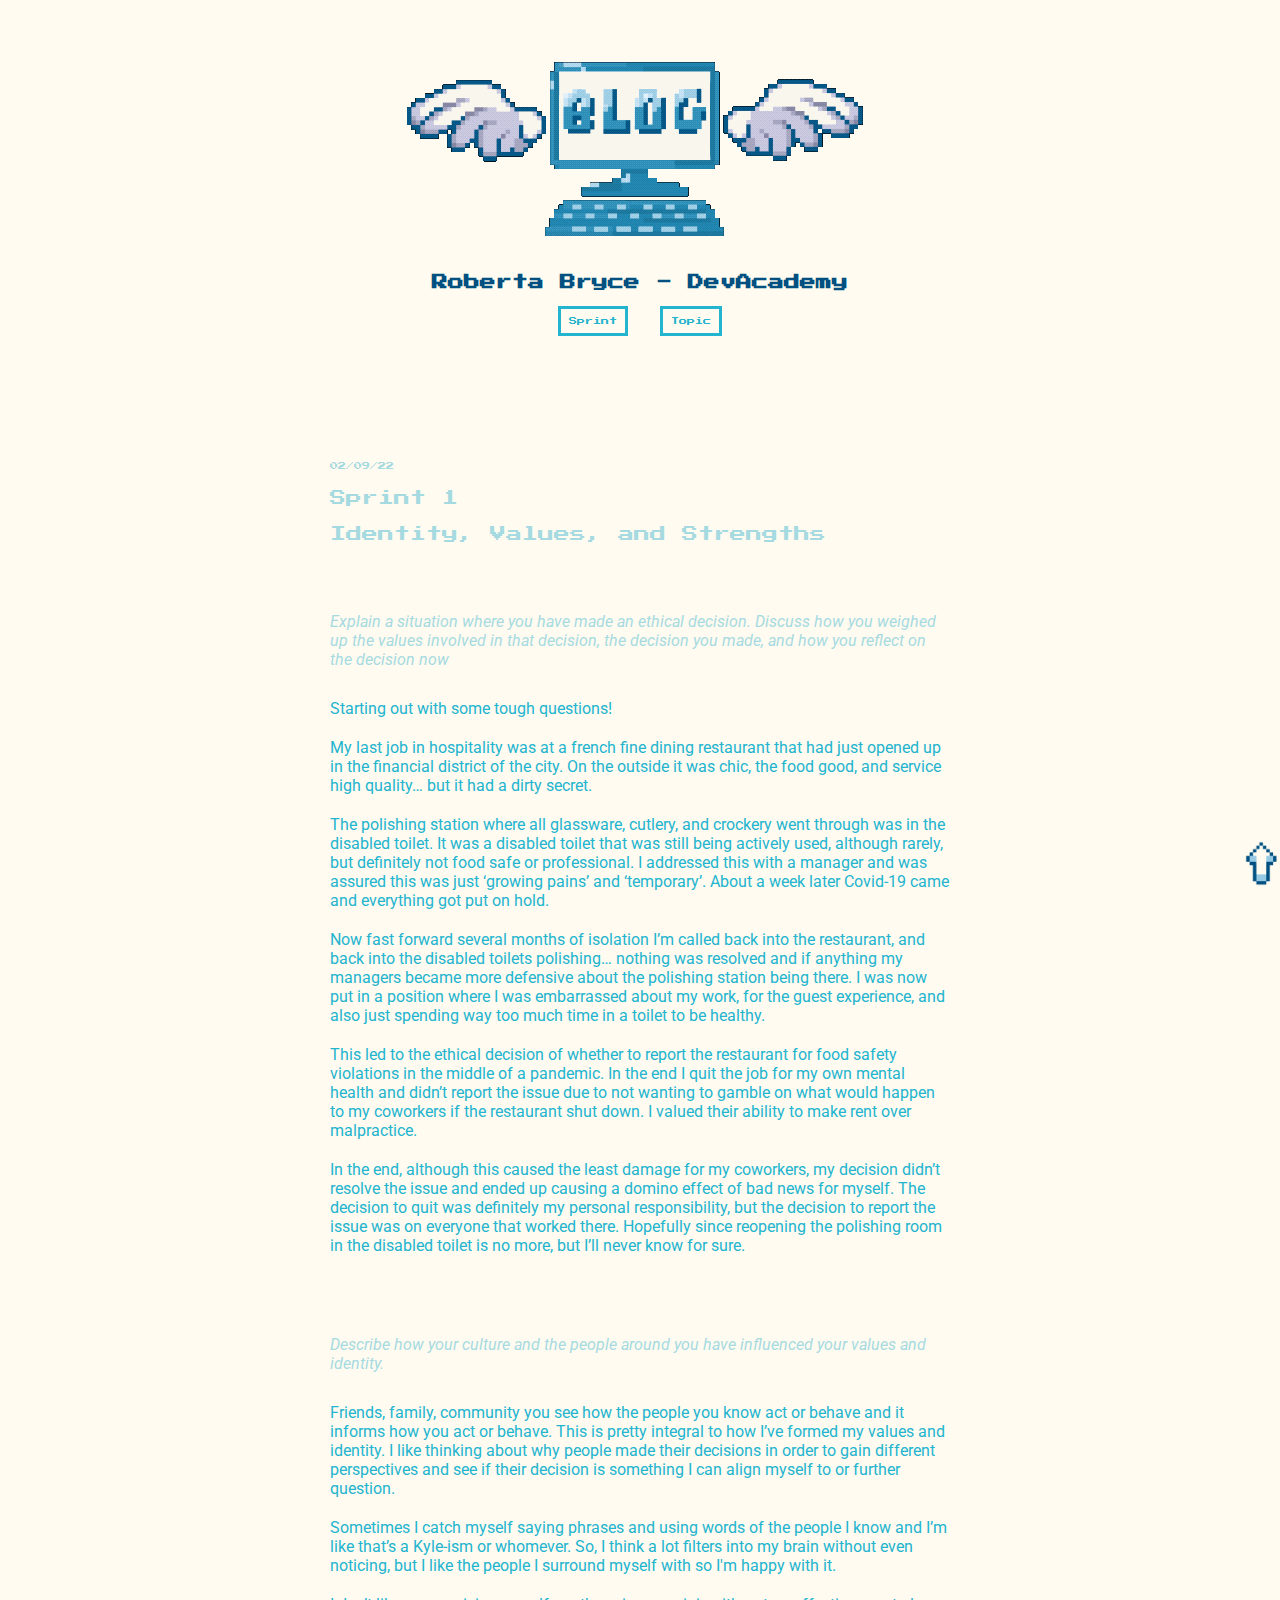
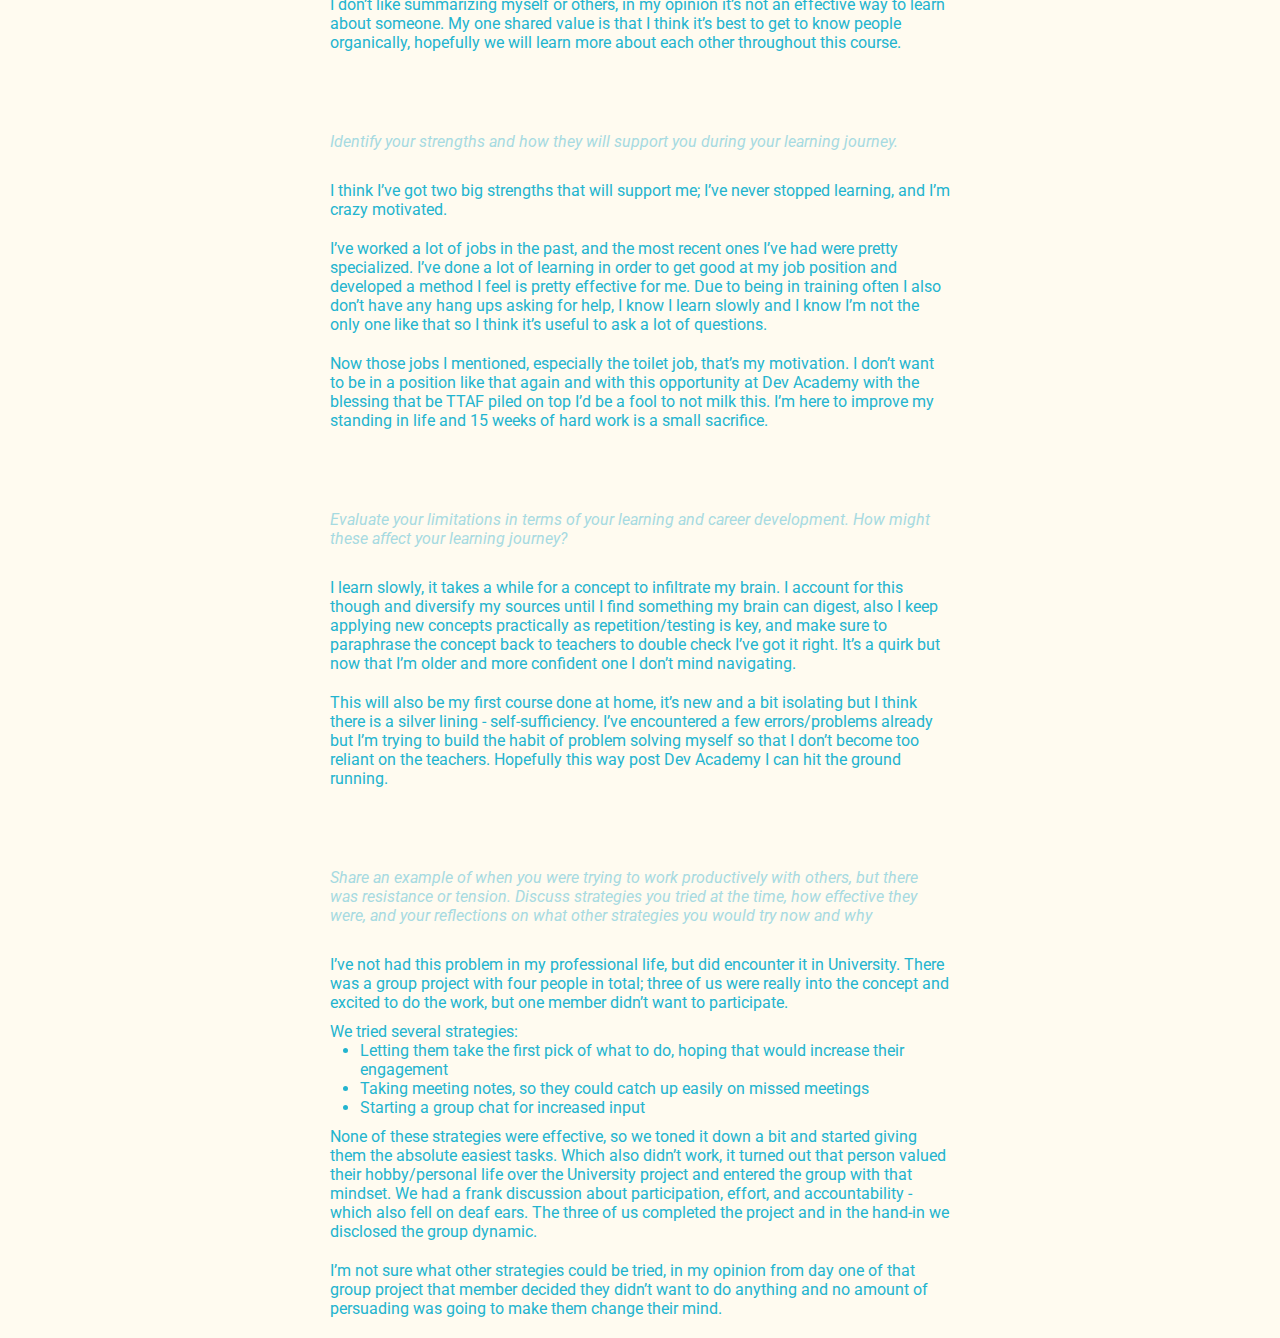
==== blog/core.html @ e3cc33b4 "tech and core links added" ====
<!DOCTYPE html>
<html>

  <link rel="preconnect" href="https://fonts.googleapis.com">
  <link rel="preconnect" href="https://fonts.gstatic.com" crossorigin>
  <link href="https://fonts.googleapis.com/css2?family=Press+Start+2P&family=Roboto:ital,wght@0,100;0,300;0,400;0,500;0,700;0,900;1,100;1,300;1,400;1,500;1,700;1,900&display=swap" rel="stylesheet">

<head>
  <meta charset="utf-8">
  <title>Roberta's DevAcademy Blog</title>
  <meta name="author" content="Roberta Bryce">
  <meta name="description" content="Roberta's DevAcademy Blog">
  <meta name="viewport" content="width=device-width, initial-scale=1">

  <link href="../styles/main.css" rel="stylesheet">
</head>

<header>

  <div id="angel-pc">
    <img src="../images/angel-pc.gif">
  </div>
  <h2><a href="../index.html">Roberta Bryce - DevAcademy</a></h2>

  <div class="dropdown-friends">
    <div class="dropdown">
      <button class="dropbtn">Sprint</button>
      <div class="dropdown-content">
        <a href="/blog/identity.html">Sprint 1</a>
        <a href="/blog/html-css.html">Sprint 2</a>
      </div>
    </div>

    <div class="dropdown">
      <button class="dropbtn">Topic</button>
      <div class="dropdown-content">
        <a href="/blog/tech.html">Tech</a>
        <a href="/blog/core.html">Core</a>
      </div>
    </div>
  </div>
  
</header>


<body>
  <div class="entry">
   
    <div class="entry-header">
      <span class="date">02/09/22</span>
      <span class="sprint">Sprint 1</span>
      <span class="title">Identity, Values, and Strengths</span>
    </div>

    <div class="entry-contents">
      <span class="question">Explain a situation where you have made an ethical decision. Discuss how you weighed up the values involved in that decision, the decision you made, and how you reflect on the decision now</span>
      <span class="answer">
        <p>Starting out with some tough questions!</p> 

        <p>My last job in hospitality was at a french fine dining restaurant that had just opened up in the financial district of the city. On the outside it was chic, the food good, and service high quality… but it had a dirty secret.</p>
        
        <p>The polishing station where all glassware, cutlery, and crockery went through was in the disabled toilet. It was a disabled toilet that was still being actively used, although rarely, but definitely not food safe or professional. I addressed this with a manager and was assured this was just ‘growing pains’ and ‘temporary’. About a week later Covid-19 came and everything got put on hold.</p>
        
        <p>Now fast forward several months of isolation I’m called back into the restaurant, and back into the disabled toilets polishing… nothing was resolved and if anything my managers became more defensive about the polishing station being there. I was now put in a position where I was embarrassed about my work, for the guest experience, and also just spending way too much time in a toilet to be healthy.</p>
        
        <p>This led to the ethical decision of whether to report the restaurant for food safety violations in the middle of a pandemic. In the end I quit the job for my own mental health and didn’t report the issue due to not wanting to gamble on what would happen to my coworkers if the restaurant shut down. I valued their ability to make rent over malpractice.</p>
        
        <p>In the end, although this caused the least damage for my coworkers, my decision didn’t resolve the issue and ended up causing a domino effect of bad news for myself. The decision to quit was definitely my personal responsibility, but the decision to report the issue was on everyone that worked there. Hopefully since reopening the polishing room in the disabled toilet is no more, but I’ll never know for sure.</p>
      </span>

      <span class="question">Describe how your culture and the people around you have influenced your values and identity.</span>
      <span class="answer">
        <p>Friends, family, community you see how the people you know act or behave and it informs how you act or behave. This is pretty integral to how I’ve formed my values and identity. I like thinking about why people made their decisions in order to gain different perspectives and see if their decision is something I can align myself to or further question.</p> 

        <p>Sometimes I catch myself saying phrases and using words of the people I know and I’m like that’s a Kyle-ism or whomever. So, I think a lot filters into my brain without even noticing, but I like the people I surround myself with so I'm happy with it.</p>

        <p>I don’t like summarizing myself or others, in my opinion it’s not an effective way to learn about someone. My one shared value is that I think it’s best to get to know people organically, hopefully we will learn more about each other throughout this course.</p>
      </span>

      <span class="question">Identify your strengths and how they will support you during your learning journey.</span>
      <span class="answer">
        <p>I think I’ve got two big strengths that will support me; I’ve never stopped learning, and I’m crazy motivated.</p>

        <p>I’ve worked a lot of jobs in the past, and the most recent ones I’ve had were pretty specialized. I’ve done a lot of learning in order to get good at my job position and developed a method I feel is pretty effective for me. Due to being in training often I also don’t have any hang ups asking for help, I know I learn slowly and I know I’m not the only one like that so I think it’s useful to ask a lot of questions.</p>

        <p>Now those jobs I mentioned, especially the toilet job, that’s my motivation. I don’t want to be in a position like that again and with this opportunity at Dev Academy with the blessing that be TTAF piled on top I’d be a fool to not milk this. I’m here to improve my standing in life and 15 weeks of hard work is a small sacrifice.</p>
      </span>

      <span class="question">Evaluate your limitations in terms of your learning and career development. How might these affect your learning journey?</span>
      <span class="answer">
        <p>I learn slowly, it takes a while for a concept to infiltrate my brain. I account for this though and diversify my sources until I find something my brain can digest, also I keep applying new concepts practically as repetition/testing is key, and make sure to paraphrase the concept back to teachers to double check I’ve got it right. It’s a quirk but now that I’m older and more confident one I don’t mind navigating.</p>

        <p>This will also be my first course done at home, it’s new and a bit isolating but I think there is a silver lining - self-sufficiency. I’ve encountered a few errors/problems already but I’m trying to build the habit of problem solving myself so that I don’t become too reliant on the teachers. Hopefully this way post Dev Academy I can hit the ground running.</p>
      </span>

      <span class="question">Share an example of when you were trying to work productively with others, but there was resistance or tension. Discuss strategies you tried at the time, how effective they were, and your reflections on what other strategies you would try now and why</span>
      <span class="answer">
        <p>I’ve not had this problem in my professional life, but did encounter it in University. There was a group project with four people in total; three of us were really into the concept and excited to do the work, but one member didn’t want to participate.</p>

        <ul>We tried several strategies:
        <li>Letting them take the first pick of what to do, hoping that would increase their engagement</li>
        <li>Taking meeting notes, so they could catch up easily on missed meetings</li>
        <li>Starting a group chat for increased input</li>
        </ul>
        
        <p>None of these strategies were effective, so we toned it down a bit and started giving them the absolute easiest tasks. Which also didn’t work, it turned out that person valued their hobby/personal life over the University project and entered the group with that mindset. We had a frank discussion about participation, effort, and accountability - which also fell on deaf ears. The three of us completed the project and in the hand-in we disclosed the group dynamic.</p>

        <p>I’m not sure what other strategies could be tried, in my opinion from day one of that group project that member decided they didn’t want to do anything and no amount of persuading was going to make them change their mind. </p> 
      </span>
    </div>
  </div>

  <script src="js/script.js"></script>
</body>
<footer>
  <a href="#angel-pc"><img id="arrow" src="/images/arrow.png"></a>
</footer>
</html>
---- styles/main.css ----
*{
  margin: 0;
  padding: 0;
  box-sizing: border-box;
  font-size: 16px;
  background-color: #fffbf0;
}

/*mobile*/

@media (max-width: 767px) {
  .entry {
    max-width: 100vw;
    width: 100%;
    overflow-x: hidden;
  }

  header h2 {
    text-align: center;
    overflow-x: hidden;
    max-width: 100%;
  }

  header img {
    width: 60vw;
  }

  #arrow{
    max-width: 25px;
    opacity: 50%;
  }

}

/*tablet*/

@media (min-width: 768px) {

  .entry {
    max-width: 60vw;
  }

  header h2 {
    font-size: 1.5rem;
  }

  #arrow{
    max-width: 3vw;
  }
}

/*laptop*/

@media (min-width: 1200px) {
  .entry {
    max-width: 50vw;
  }

  header h2 {
    font-size: 1.5rem;
  }

  #arrow{
    max-width: 3vw;
  }

}

a {
  color:#005081;
  text-decoration: none;
}

a:hover {
  color: #a6dae1;
}

#angel-pc {
  display: flex;
  justify-content: center;
  align-items: center;
}

header h2 {
  font-family: 'Press Start 2P', serif;
  color: #23b4cf;
  width: 100%;
  display: flex;
  justify-content: center;
  align-items: center;
}

.dropdown-friends{
  display: flex;
  justify-content: center;
  align-items: center;
}

.dropbtn {
  font-family: 'Press Start 2P', serif;
  font-size: 0.5rem;
  background-color: #fffbf0;
  color: #23b4cf;
  padding: 0.5rem;
  border: solid;
  border-color: #23b4cf;
}

.dropdown {
  padding: 1rem;
  display: inline-block;
}

.dropdown-content {
  display: none;
  position: absolute;
  background-color: #a6dae1;
  z-index: 1;
}

.dropdown-content a {
  font-family: 'Press Start 2P', serif;
  font-size: 0.5rem;
  text-align: center;
  color: #23b4cf;
  padding: 0.5rem;
  text-decoration: none;
  display: block;

}

.dropdown-content a:hover {background-color: #a6dae1;}

.dropdown:hover .dropdown-content {display: block;}

.dropdown:hover .dropbtn {background-color: #a6dae1;}

#arrow{
  position: fixed;
  bottom: 1vw;
  right: 0;
}

.entry {
  display: block;
  margin: auto;
  padding: 100px 0 0 0;
  align-items:center;
}

.entry span{
  padding: 10px;
  display:block;
}

.entry p {
  padding: 10px 0;
}

.entry li{
  margin-left: 30px;
}

.entry-header {
  font-family: 'Press Start 2P', serif;
  font-size: 1.5rem;
  color: #a6dae1;
}

.date {
  font-size: 0.5rem;
}

.entry-contents {
  font-family: 'Roboto', sans-serif;
}

.question {
  font-style: italic;
  font-weight: 400;
  margin: 50px 10px 0 0;
  color: #a6dae1;
}

.answer {
  color: #23b4cf;
}
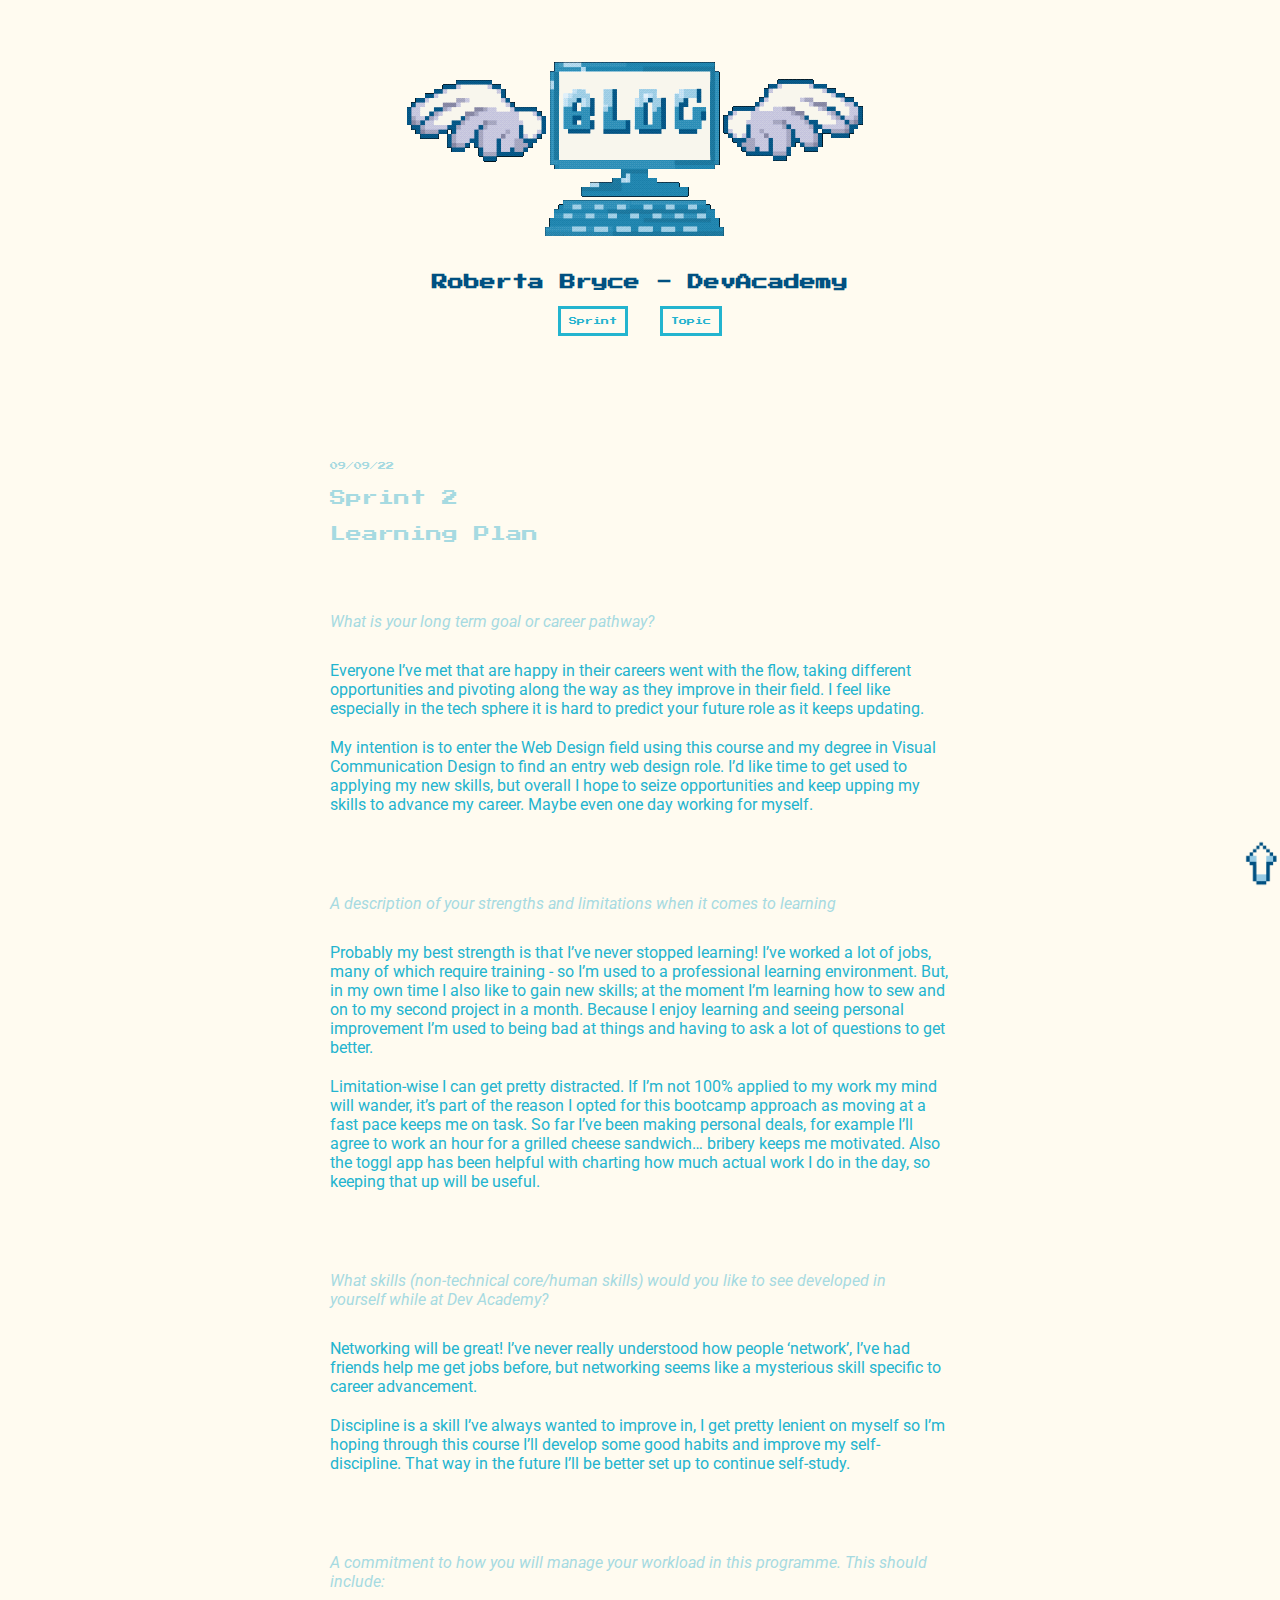
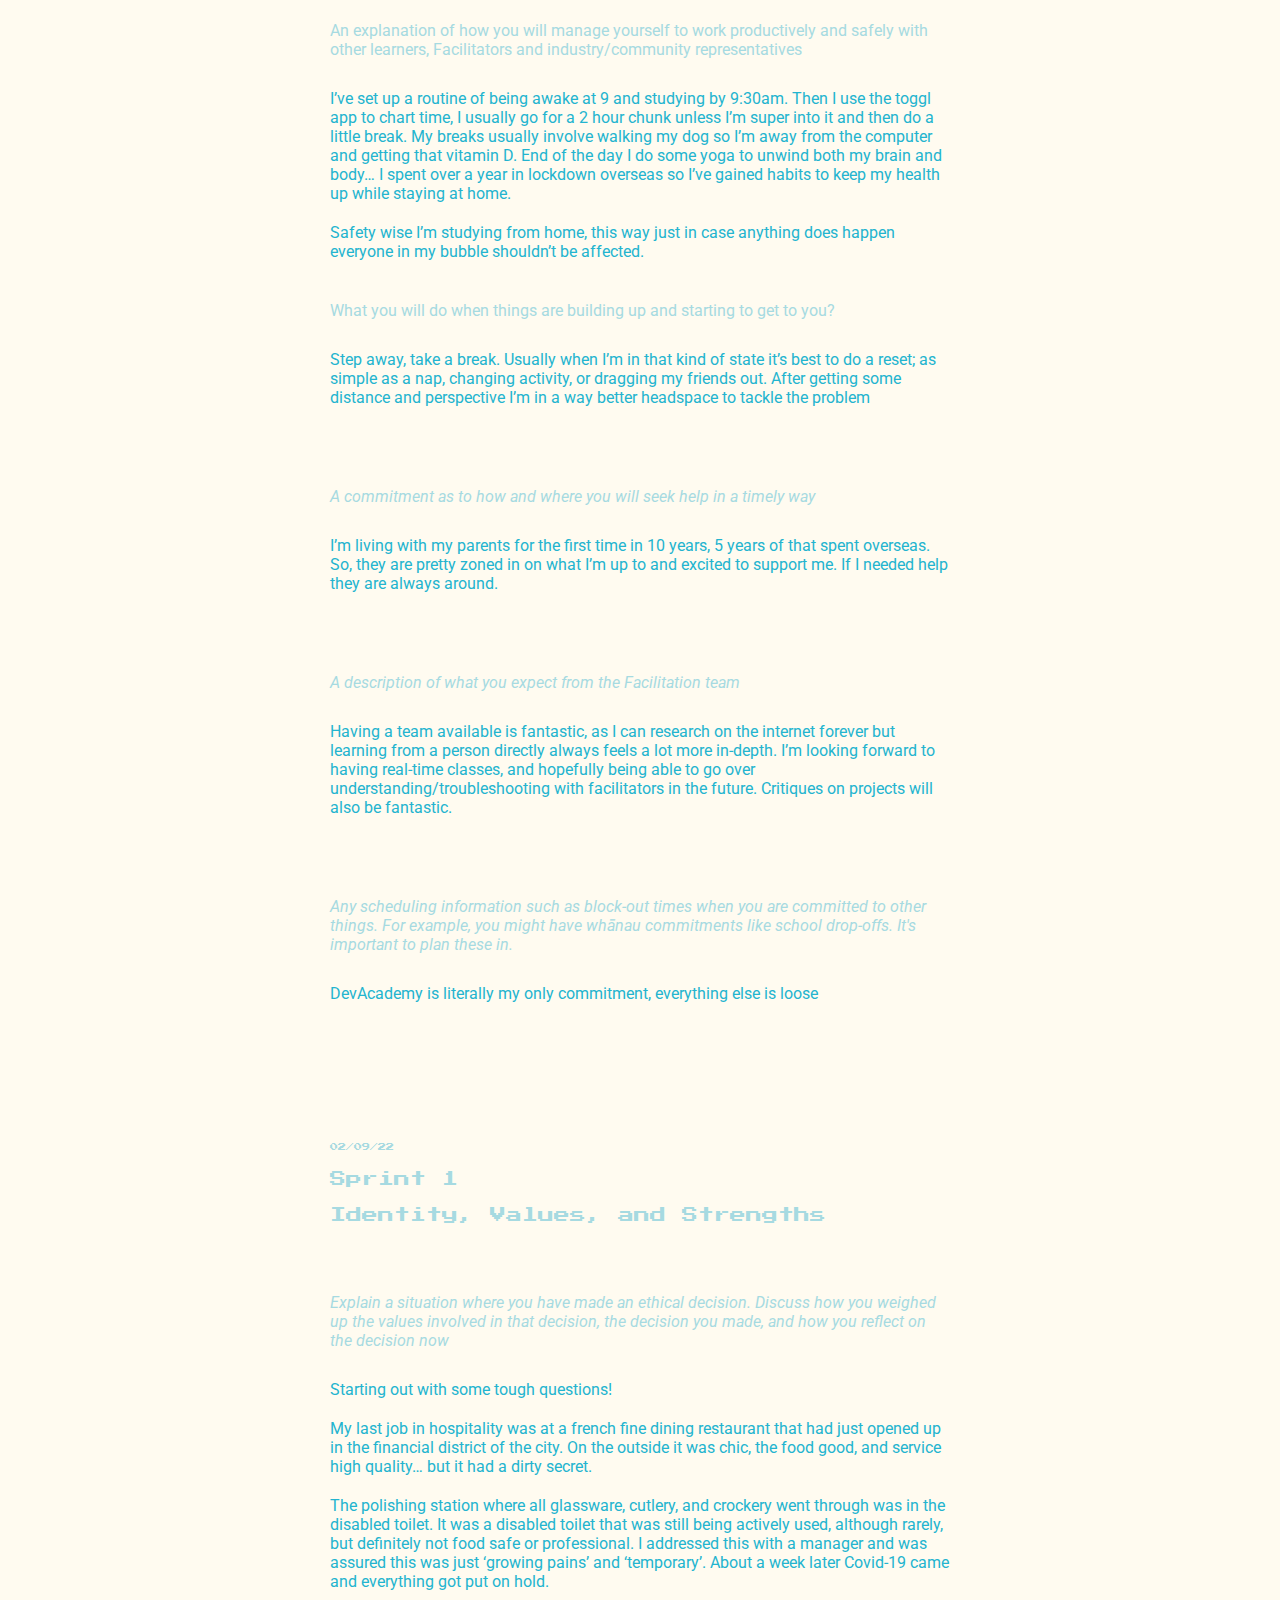
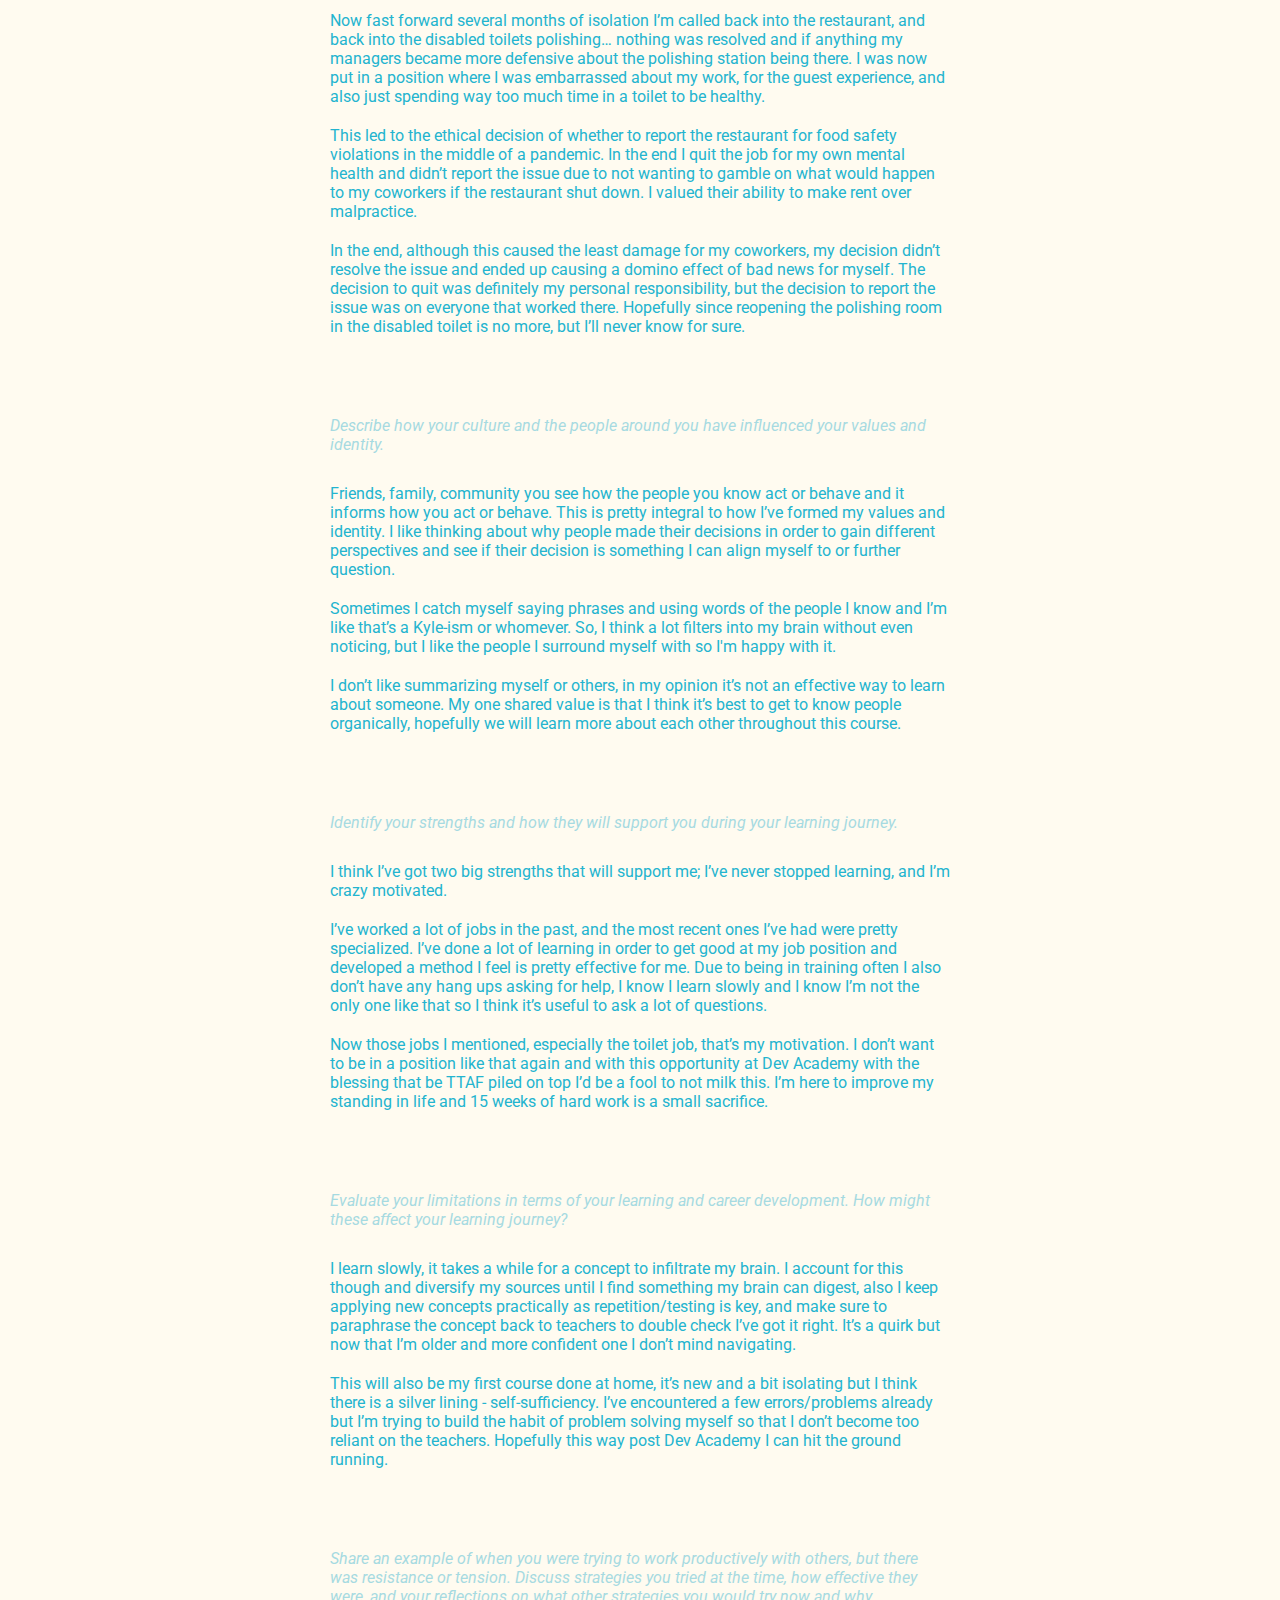
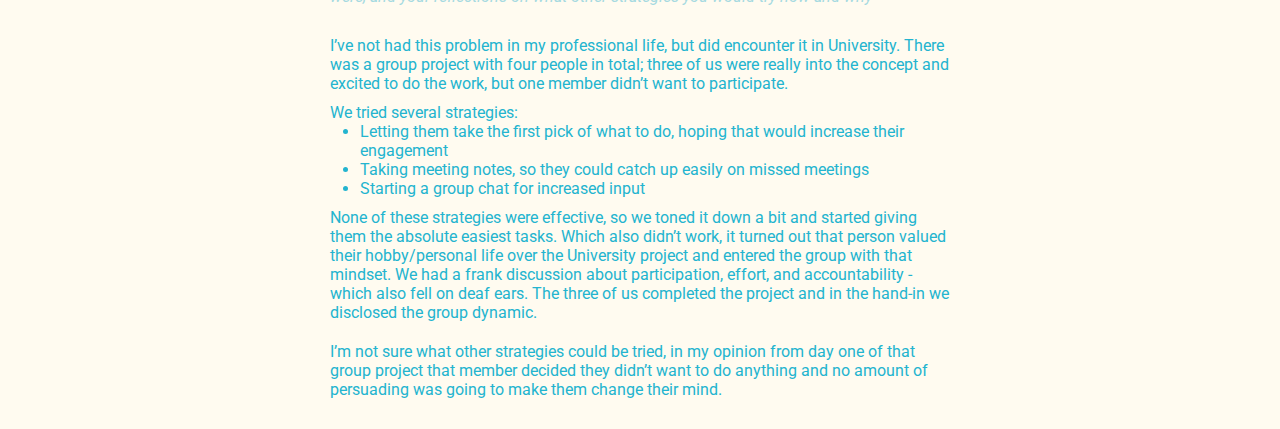
==== commit 47b77166: "learning plan added" ====
--- a/blog/core.html
+++ b/blog/core.html
@@ -44,6 +44,64 @@
 
 
 <body>
+
+  <div class="entry">
+   
+    <div class="entry-header">
+      <span class="date">09/09/22</span>
+      <span class="sprint">Sprint 2</span>
+      <span class="title">Learning Plan</span>
+    </div>
+
+    <div class="entry-contents">
+      <span class="question">What is your long term goal or career pathway? </span>
+      <span class="answer">
+        <p>Everyone I’ve met that are happy in their careers went with the flow, taking different opportunities and pivoting along the way as they improve in their field. I feel like especially in the tech sphere it is hard to predict your future role as it keeps updating. </p>
+        <p>My intention is to enter the Web Design field using this course and my degree in Visual Communication Design to find an entry web design role. I’d like time to get used to applying my new skills, but overall I hope to seize opportunities and keep upping my skills to advance my career. Maybe even one day working for myself. </p>
+    </span>
+
+      <span class="question">A description of your strengths and limitations when it comes to learning</span>
+      <span class="answer">
+        <p>Probably my best strength is that I’ve never stopped learning! I’ve worked a lot of jobs, many of which require training - so I’m used to a professional learning environment. But, in my own time I also like to gain new skills; at the moment I’m learning how to sew and on to my second project in a month. Because I enjoy learning and seeing personal improvement I’m used to being bad at things and having to ask a lot of questions to get better.</p>
+        <p>Limitation-wise I can get pretty distracted. If I’m not 100% applied to my work my mind will wander, it’s part of the reason I opted for this bootcamp approach as moving at a fast pace keeps me on task. So far I’ve been making personal deals, for example I’ll agree to work an hour for a grilled cheese sandwich… bribery keeps me motivated. Also the toggl app has been helpful with charting how much actual work I do in the day, so keeping that up will be useful.</p>
+        </span>
+
+      <span class="question">What skills (non-technical core/human skills) would you like to see developed in yourself while at Dev Academy?</span>
+      <span class="answer">
+       <p>Networking will be great! I’ve never really understood how people ‘network’, I’ve had friends help me get jobs before, but networking seems like a mysterious skill specific to career advancement. </p>
+       <p>Discipline is a skill I’ve always wanted to improve in, I get pretty lenient on myself so I’m hoping through this course I’ll develop some good habits and improve my self-discipline.  That way in the future I’ll be better set up to continue self-study.</p>
+      </span>
+
+      <span class="question">A commitment to how you will manage your workload in this programme. This should include:</span>
+      <span class="sub-question">An explanation of how you will manage yourself to work productively and safely with other learners, Facilitators and industry/community representatives</span>
+      <span class="answer">
+      <p>I’ve set up a routine of being awake at 9 and studying by 9:30am. Then I use the toggl app to chart time, I usually go for a 2 hour chunk unless I’m super into it and then do a little break. My breaks usually involve walking my dog so I’m away from the computer and getting that vitamin D. End of the day I do some yoga to unwind both my brain and body… I spent over a year in lockdown overseas so I’ve gained habits to keep my health up while staying at home.</p>
+      <p>Safety wise I’m studying from home, this way just in case anything does happen everyone in my bubble shouldn’t be affected. </p>
+      </span>
+      <span class="sub-question">What you will do when things are building up and starting to get to you?</span>
+      <span class="answer">
+        <p>Step away, take a break. Usually when I’m in that kind of state it’s best to do a reset; as simple as a nap, changing activity, or dragging my friends out. After getting some distance and perspective I’m in a way better headspace to tackle the problem</p>
+      </span>
+    </span>
+
+      <span class="question">A commitment as to how and where you will seek help in a timely way</span>
+      <span class="answer">
+     <p>I’m living with my parents for the first time in 10 years, 5 years of that spent overseas. So, they are pretty zoned in on what I’m up to and excited to support me. If I needed help they are always around.</p>
+      </span>
+
+      <span class="question">A description of what you expect from the Facilitation team</span>
+      <span class="answer">
+        <p>Having a team available is fantastic, as I can research on the internet forever but learning from a person directly always feels a lot more in-depth.  I’m looking forward to having real-time classes, and hopefully being able to go over understanding/troubleshooting with facilitators in the future. Critiques on projects will also be fantastic.</p>
+      </span>
+
+      <span class="question">Any scheduling information such as block-out times when you are committed to other things. For example, you might have whānau commitments like school drop-offs. It's important to plan these in.</span>
+      <span class="answer">
+        <p>DevAcademy is literally my only commitment, everything else is loose</p>
+      </span>
+
+    </div>
+  </div>
+  
   <div class="entry">
    
     <div class="entry-header">
--- a/styles/main.css
+++ b/styles/main.css
@@ -144,7 +144,7 @@
 .entry {
   display: block;
   margin: auto;
-  padding: 100px 0 0 0;
+  padding: 100px 0 10px 0;
   align-items:center;
 }
 
@@ -181,7 +181,12 @@
   margin: 50px 10px 0 0;
   color: #a6dae1;
 }
-
+.sub-question {
+  font-style: normal;
+  font-weight: 400;
+  margin: 10px 10px 0 0;
+  color: #a6dae1;
+}
 .answer {
   color: #23b4cf;
 }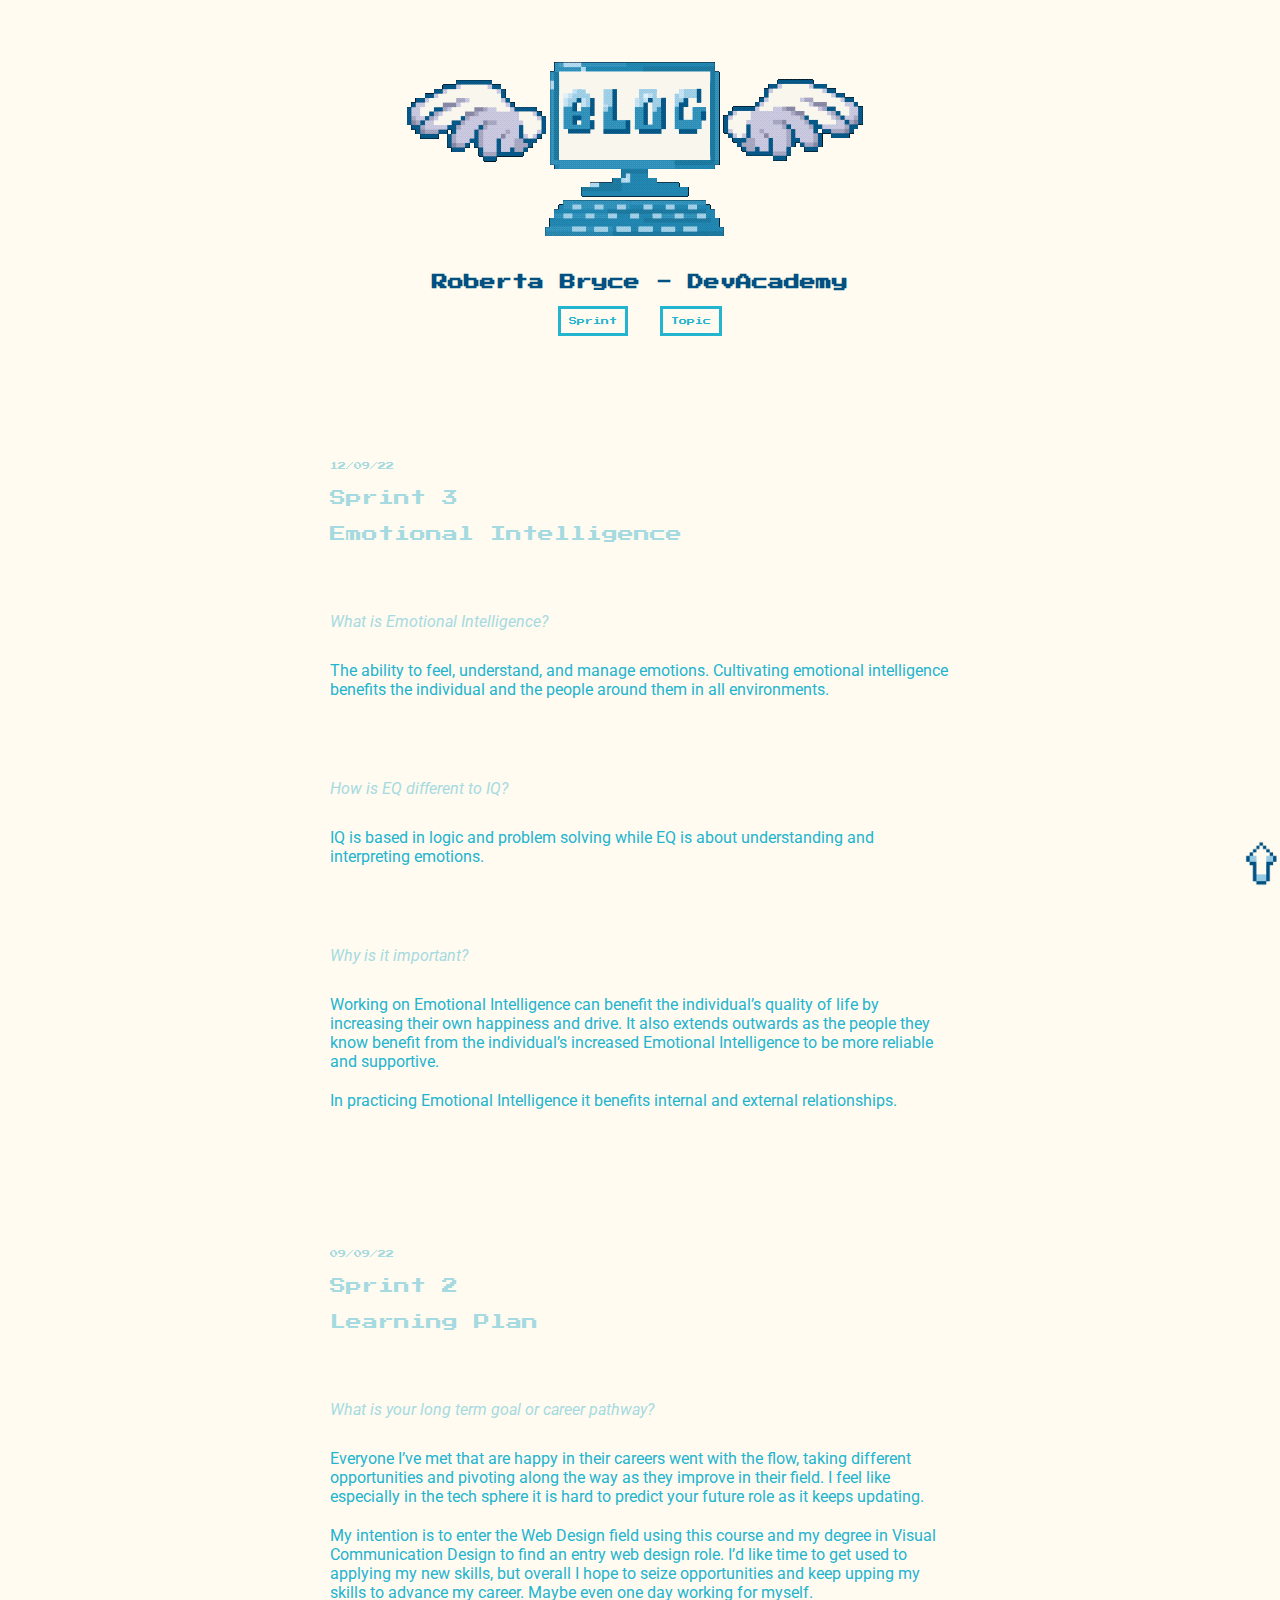
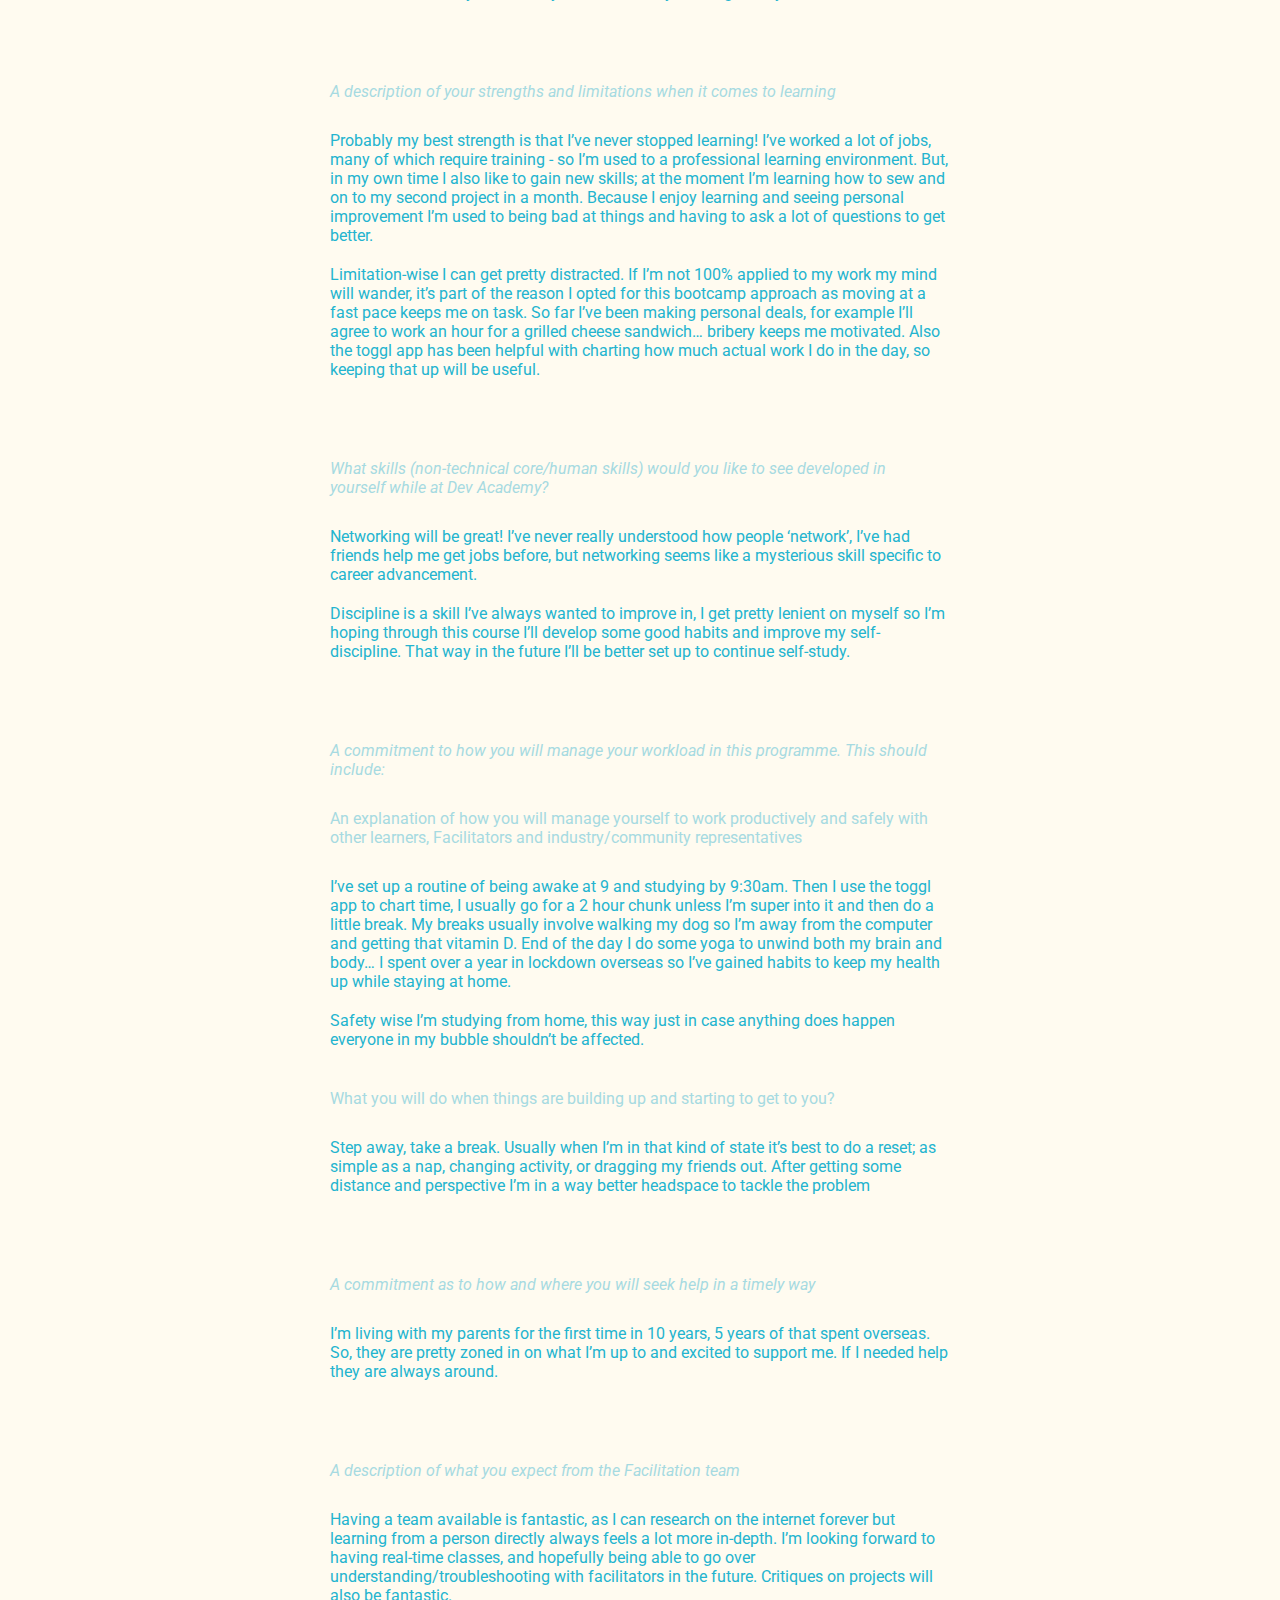
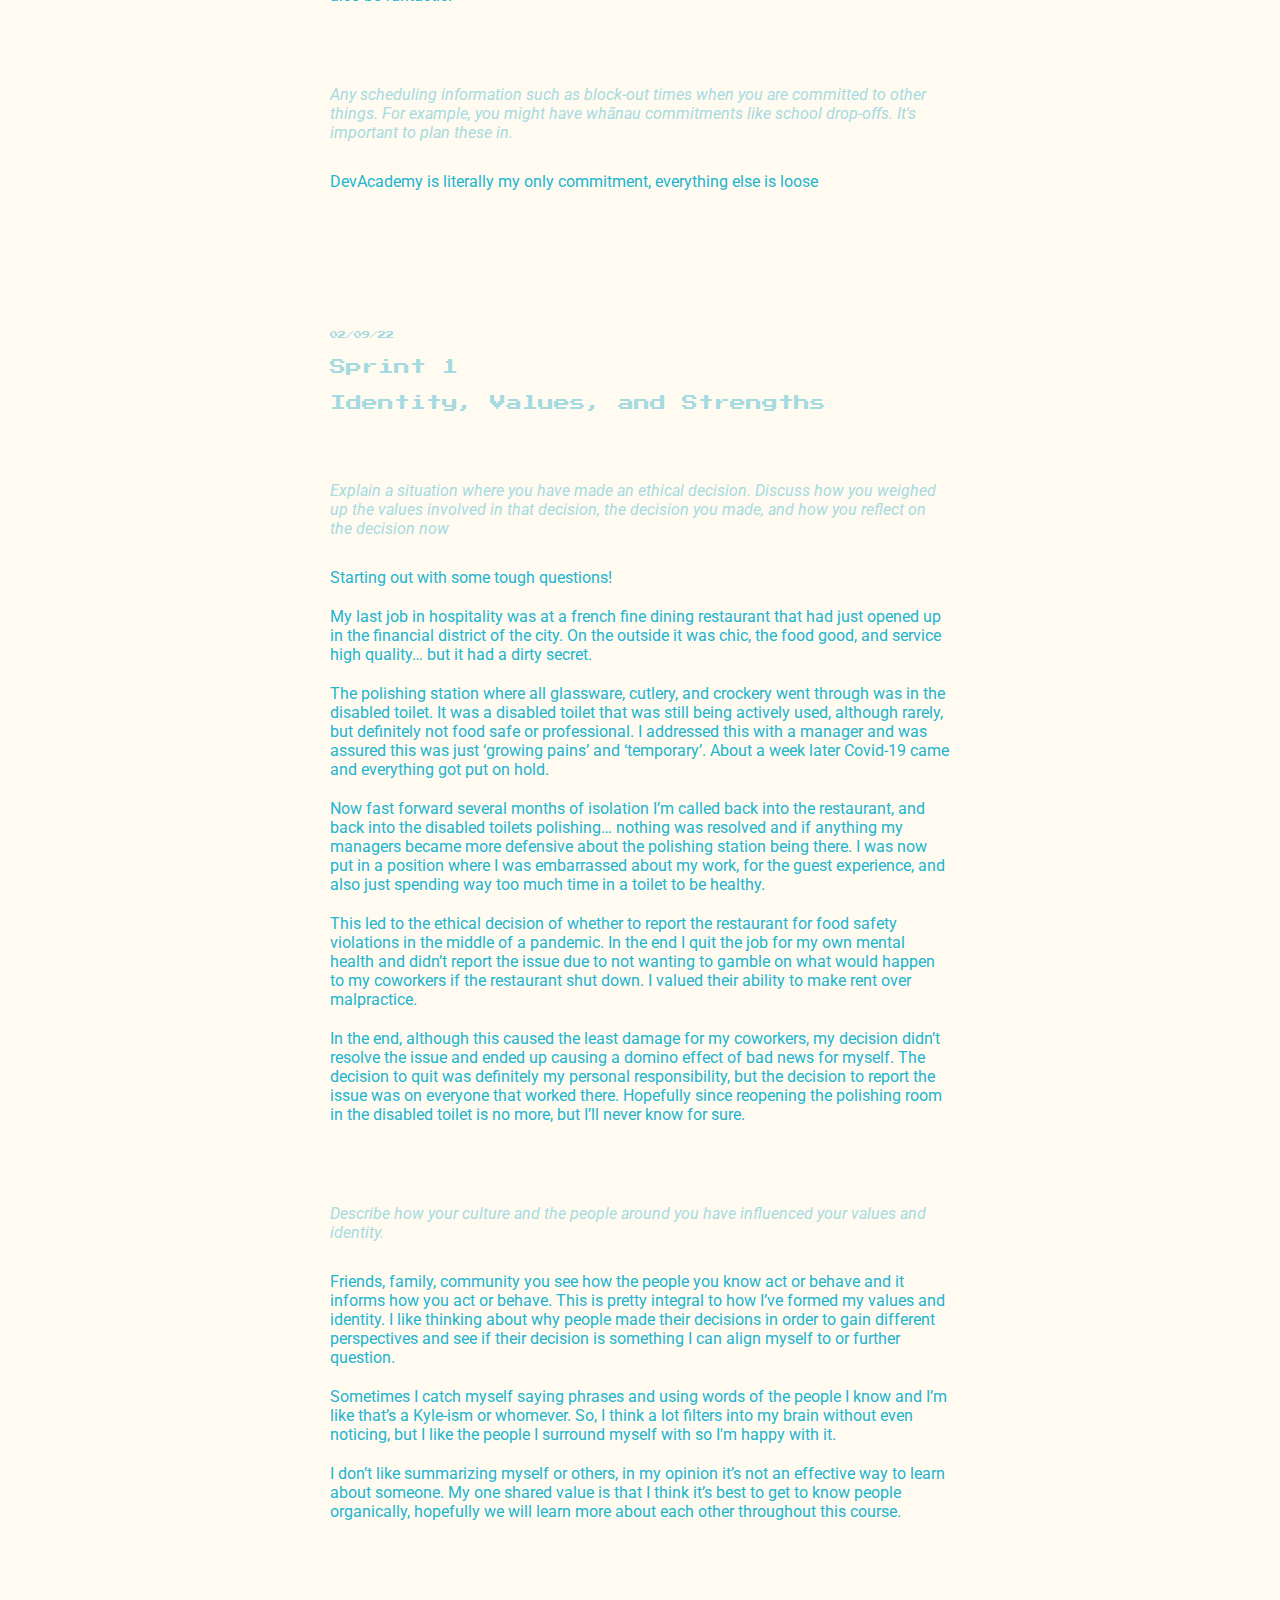
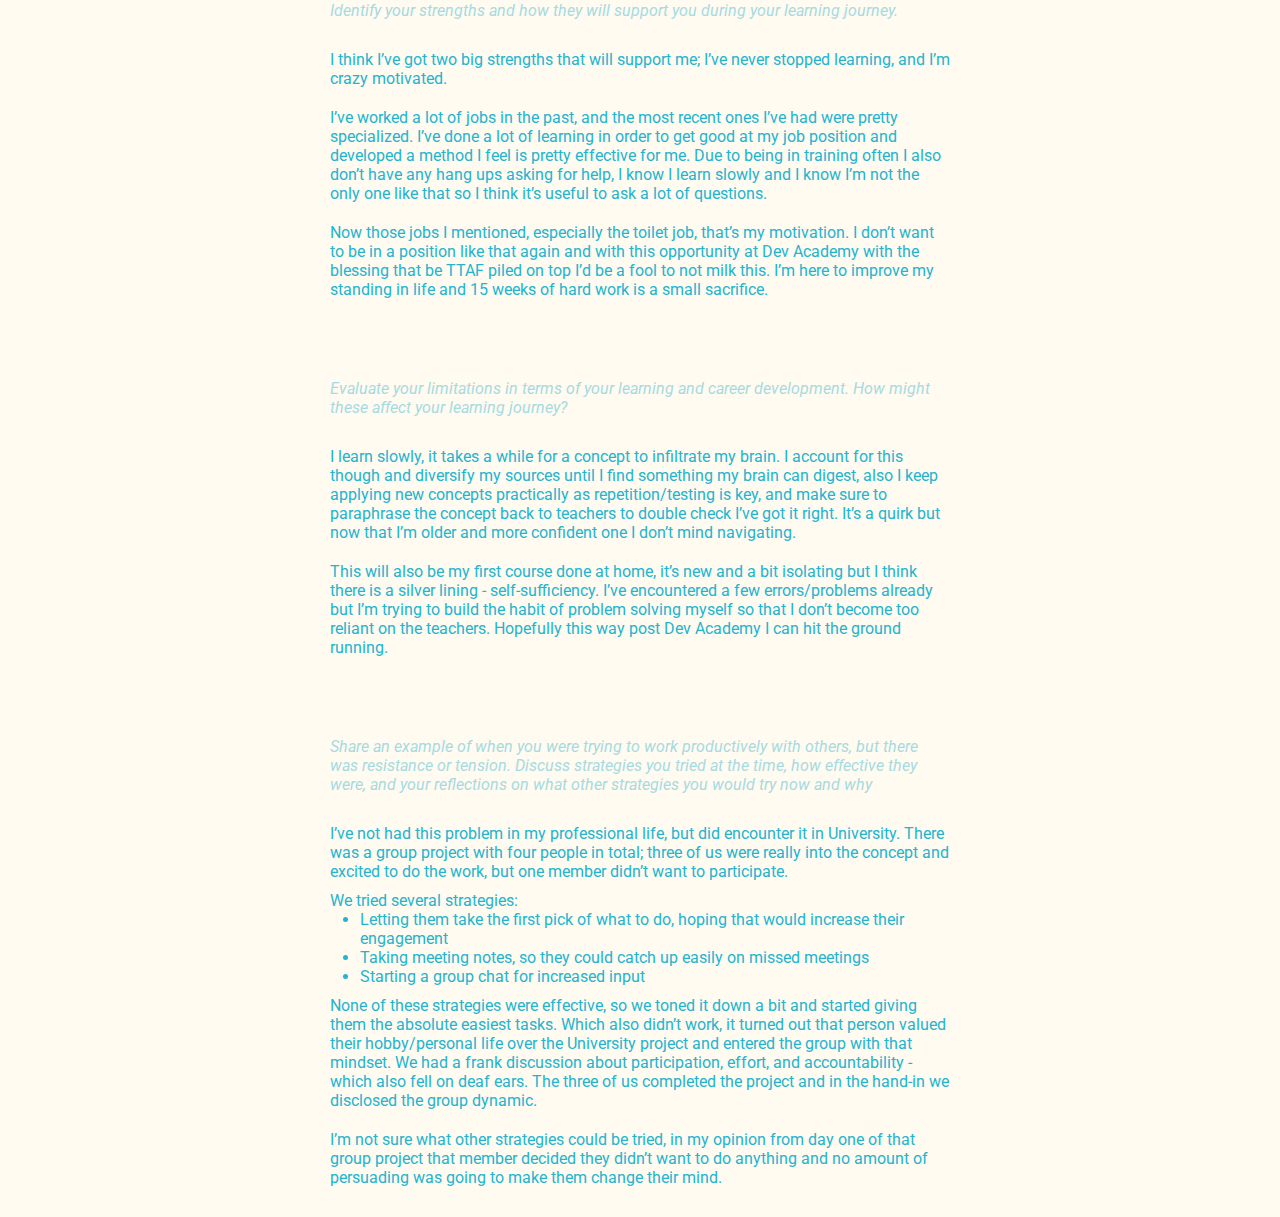
==== commit 235e01cb: "emotional intelligence added and links updated for new page" ====
--- a/blog/core.html
+++ b/blog/core.html
@@ -28,6 +28,7 @@
       <div class="dropdown-content">
         <a href="/blog/identity.html">Sprint 1</a>
         <a href="/blog/html-css.html">Sprint 2</a>
+        <a href="/blog/emotional-intelligence.html">Sprint 3</a>
       </div>
     </div>
 
@@ -44,6 +45,37 @@
 
 
 <body>
+
+  <div class="entry">
+   
+    <div class="entry-header">
+
+      <span class="date">12/09/22</span>
+      <span class="sprint">Sprint 3</span>
+      <span class="title">Emotional Intelligence</span>
+
+    </div>
+
+    <div class="entry-contents">
+      <span class="question">What is Emotional Intelligence?</span>
+      <span class="answer">
+      <p>The ability to feel, understand, and manage emotions. Cultivating emotional intelligence benefits the individual and the people around them in all environments.</p>
+      </span>
+      <span class="question">How is EQ different to IQ?</span>
+      <span class="answer">
+      <p>IQ is based in logic and problem solving while EQ is about understanding and interpreting emotions.</p>
+      </span>
+      <span class="question">Why is it important?</span>
+      <span class="answer">
+      <p>Working on Emotional Intelligence can benefit the individual’s quality of life by increasing their own happiness and drive. It also extends outwards as the people they know benefit from the individual’s increased Emotional Intelligence to be more reliable and supportive.</p> 
+
+      <p>In practicing Emotional Intelligence it benefits internal and external relationships.</p>
+      </span>
+
+    </div>
+ 
+  </div>
+
 
   <div class="entry">
    
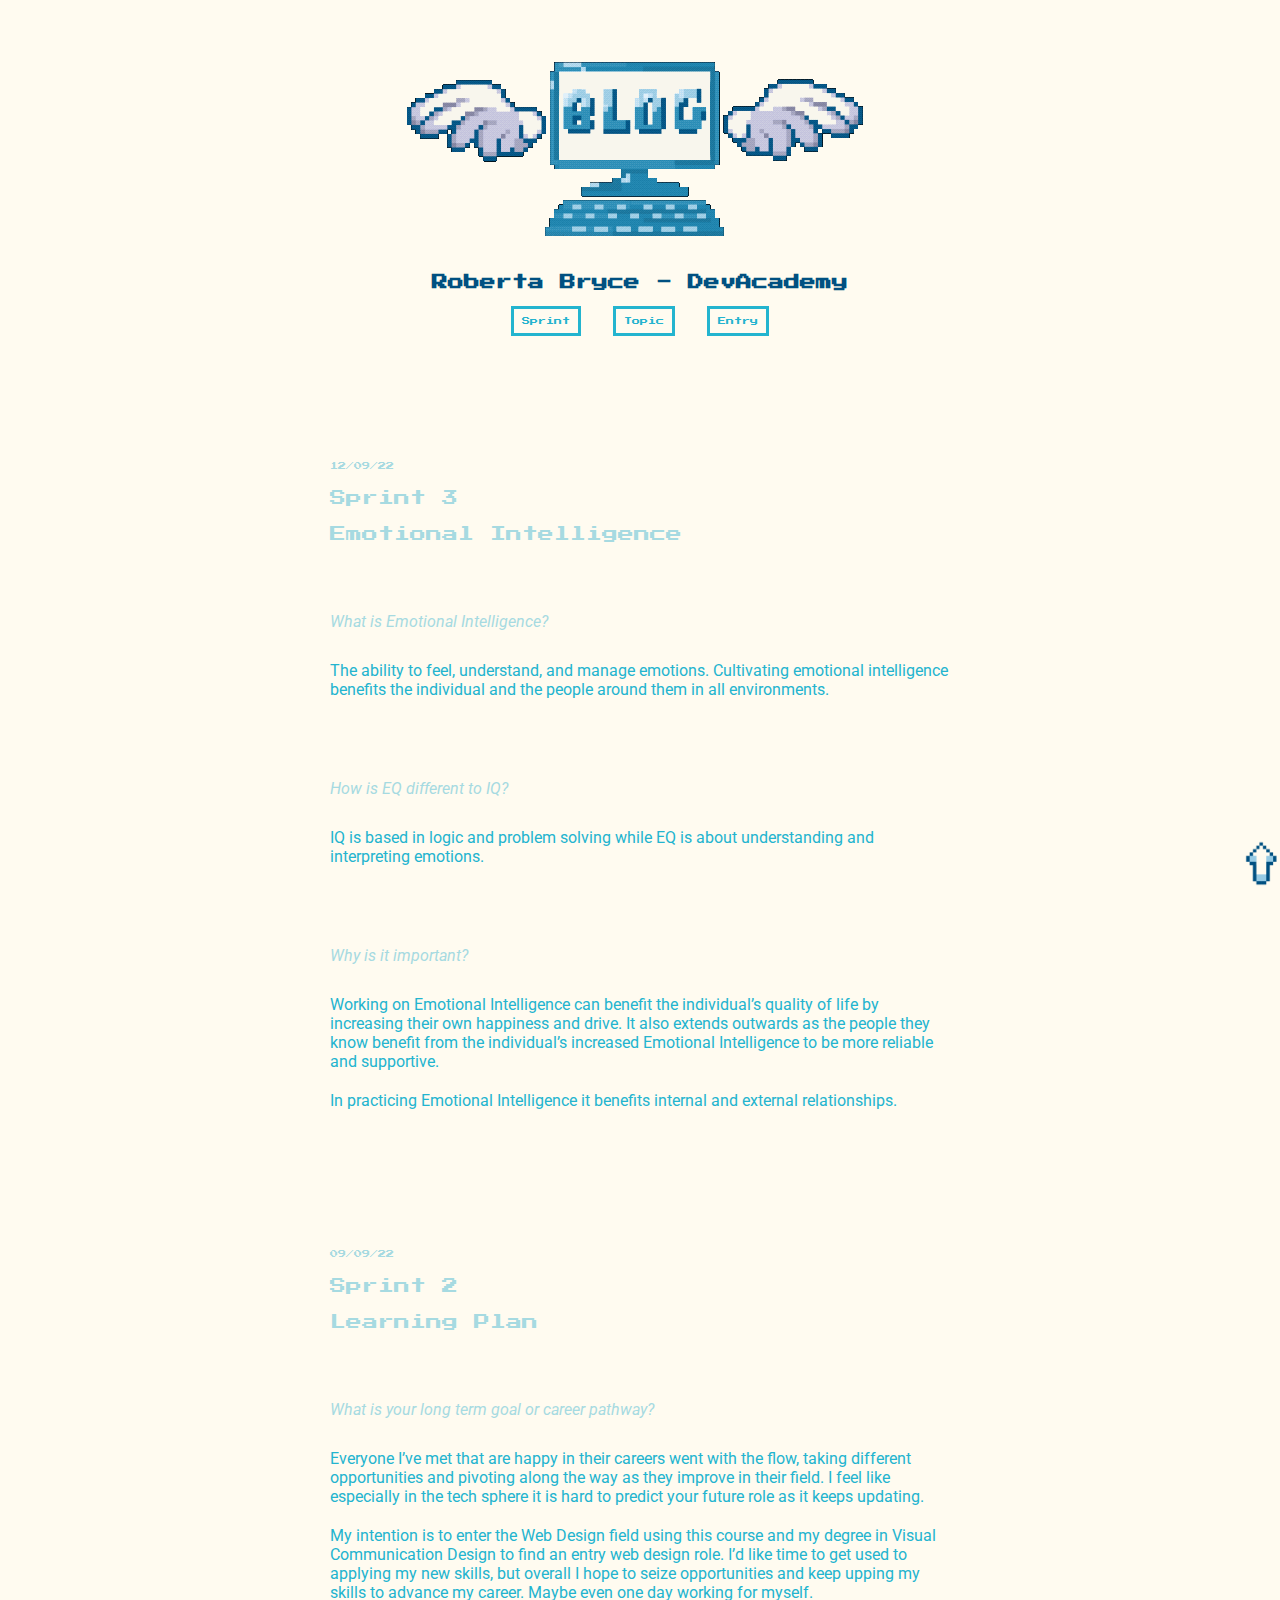
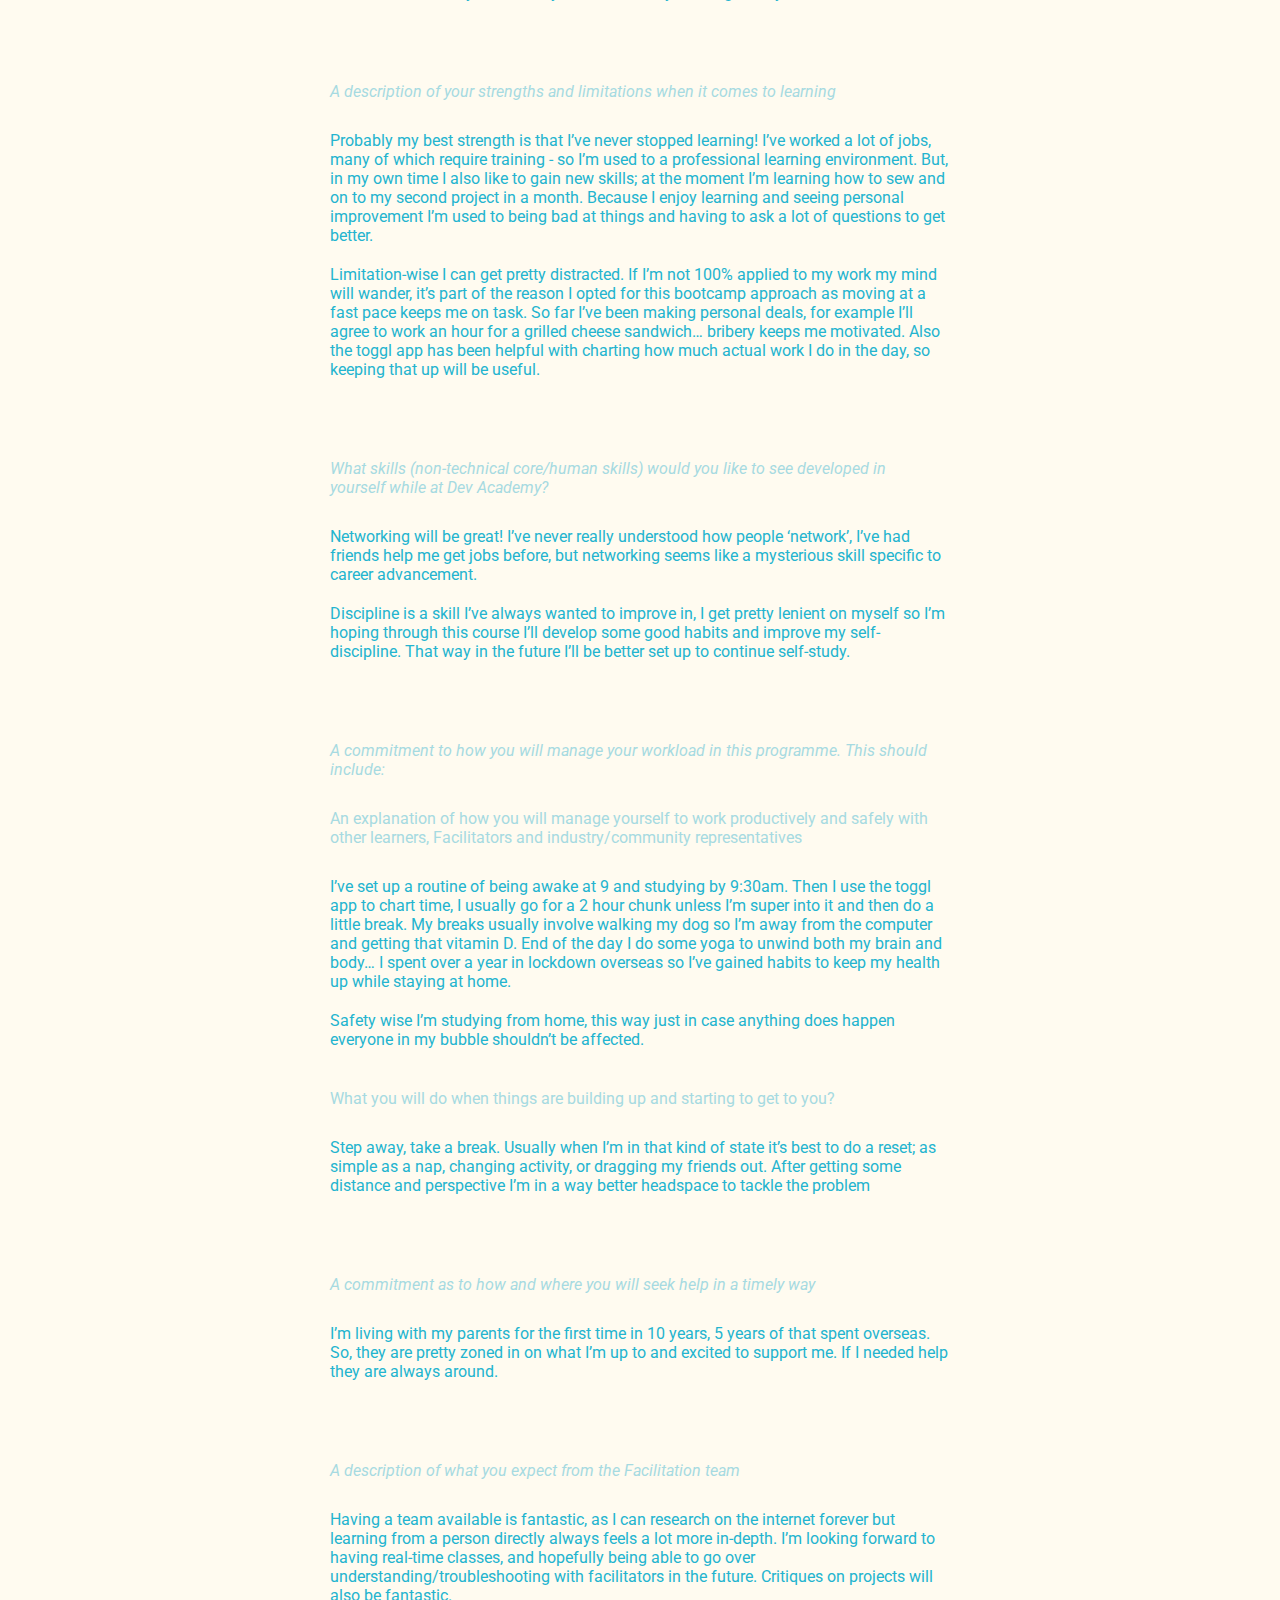
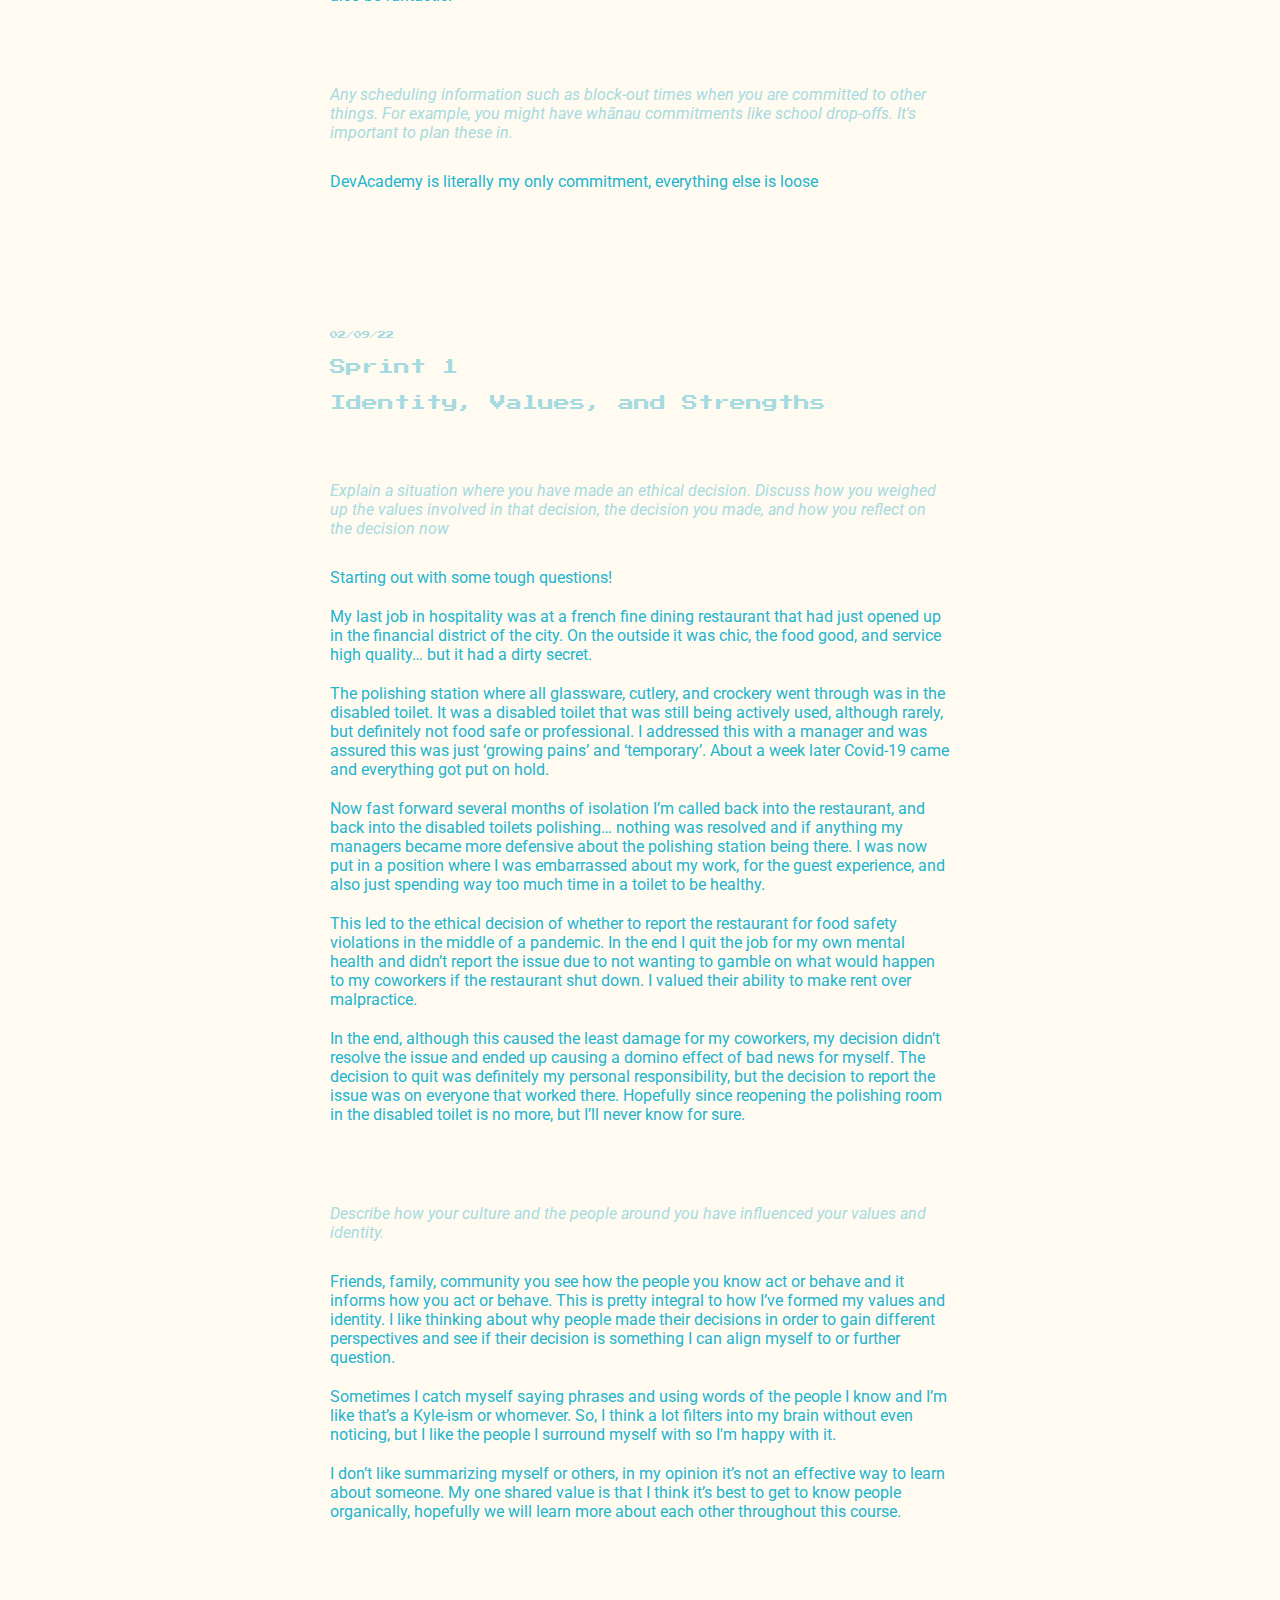
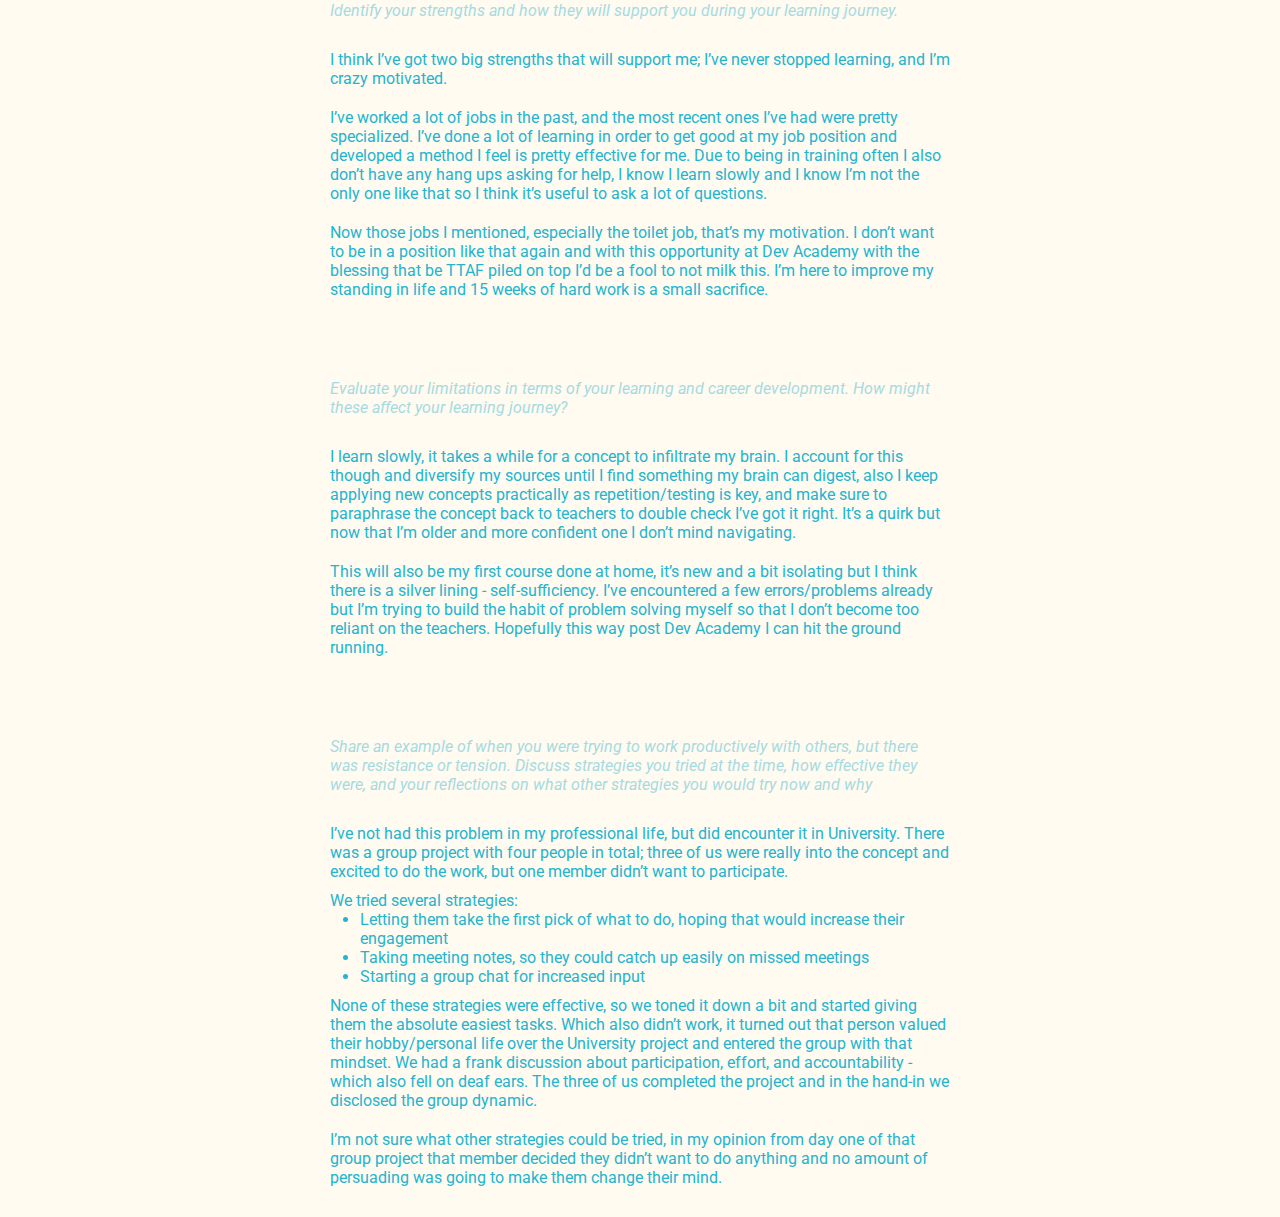
==== commit a028e103: "new blog page of js fundamentals made and links updated to include the new page" ====
--- a/blog/core.html
+++ b/blog/core.html
@@ -26,17 +26,28 @@
     <div class="dropdown">
       <button class="dropbtn">Sprint</button>
       <div class="dropdown-content">
-        <a href="/blog/identity.html">Sprint 1</a>
-        <a href="/blog/html-css.html">Sprint 2</a>
-        <a href="/blog/emotional-intelligence.html">Sprint 3</a>
+        <a href="/blog/sprint1.html">Sprint 1</a>
+        <a href="/blog/sprint2.html">Sprint 2</a>
+        <a href="/blog/sprint3.html">Sprint 3</a>
+        <a href="#">Sprint 4</a>
+        <a href="#">Sprint 5</a>
       </div>
     </div>
-
     <div class="dropdown">
       <button class="dropbtn">Topic</button>
       <div class="dropdown-content">
         <a href="/blog/tech.html">Tech</a>
         <a href="/blog/core.html">Core</a>
+      </div>
+    </div>
+    <div class="dropdown">
+      <button class="dropbtn">Entry</button>
+      <div class="dropdown-content">
+        <a href="/blog/identity.html">Identity, Values and Strengths</a>
+        <a href="/blog/html-css.html">CSS Concepts - Positioning</a>
+        <a href="/blog/learning-plan.html">Learning Plan</a>
+        <a href="/blog/emotional-intelligence.html">Emotional Intelligence</a>
+        <a href="/blog/javascript-dom.html">JS Fundamentals</a>
       </div>
     </div>
   </div>
--- a/styles/main.css
+++ b/styles/main.css
@@ -121,7 +121,7 @@
 .dropdown-content a {
   font-family: 'Press Start 2P', serif;
   font-size: 0.5rem;
-  text-align: center;
+  text-align: left;
   color: #23b4cf;
   padding: 0.5rem;
   text-decoration: none;
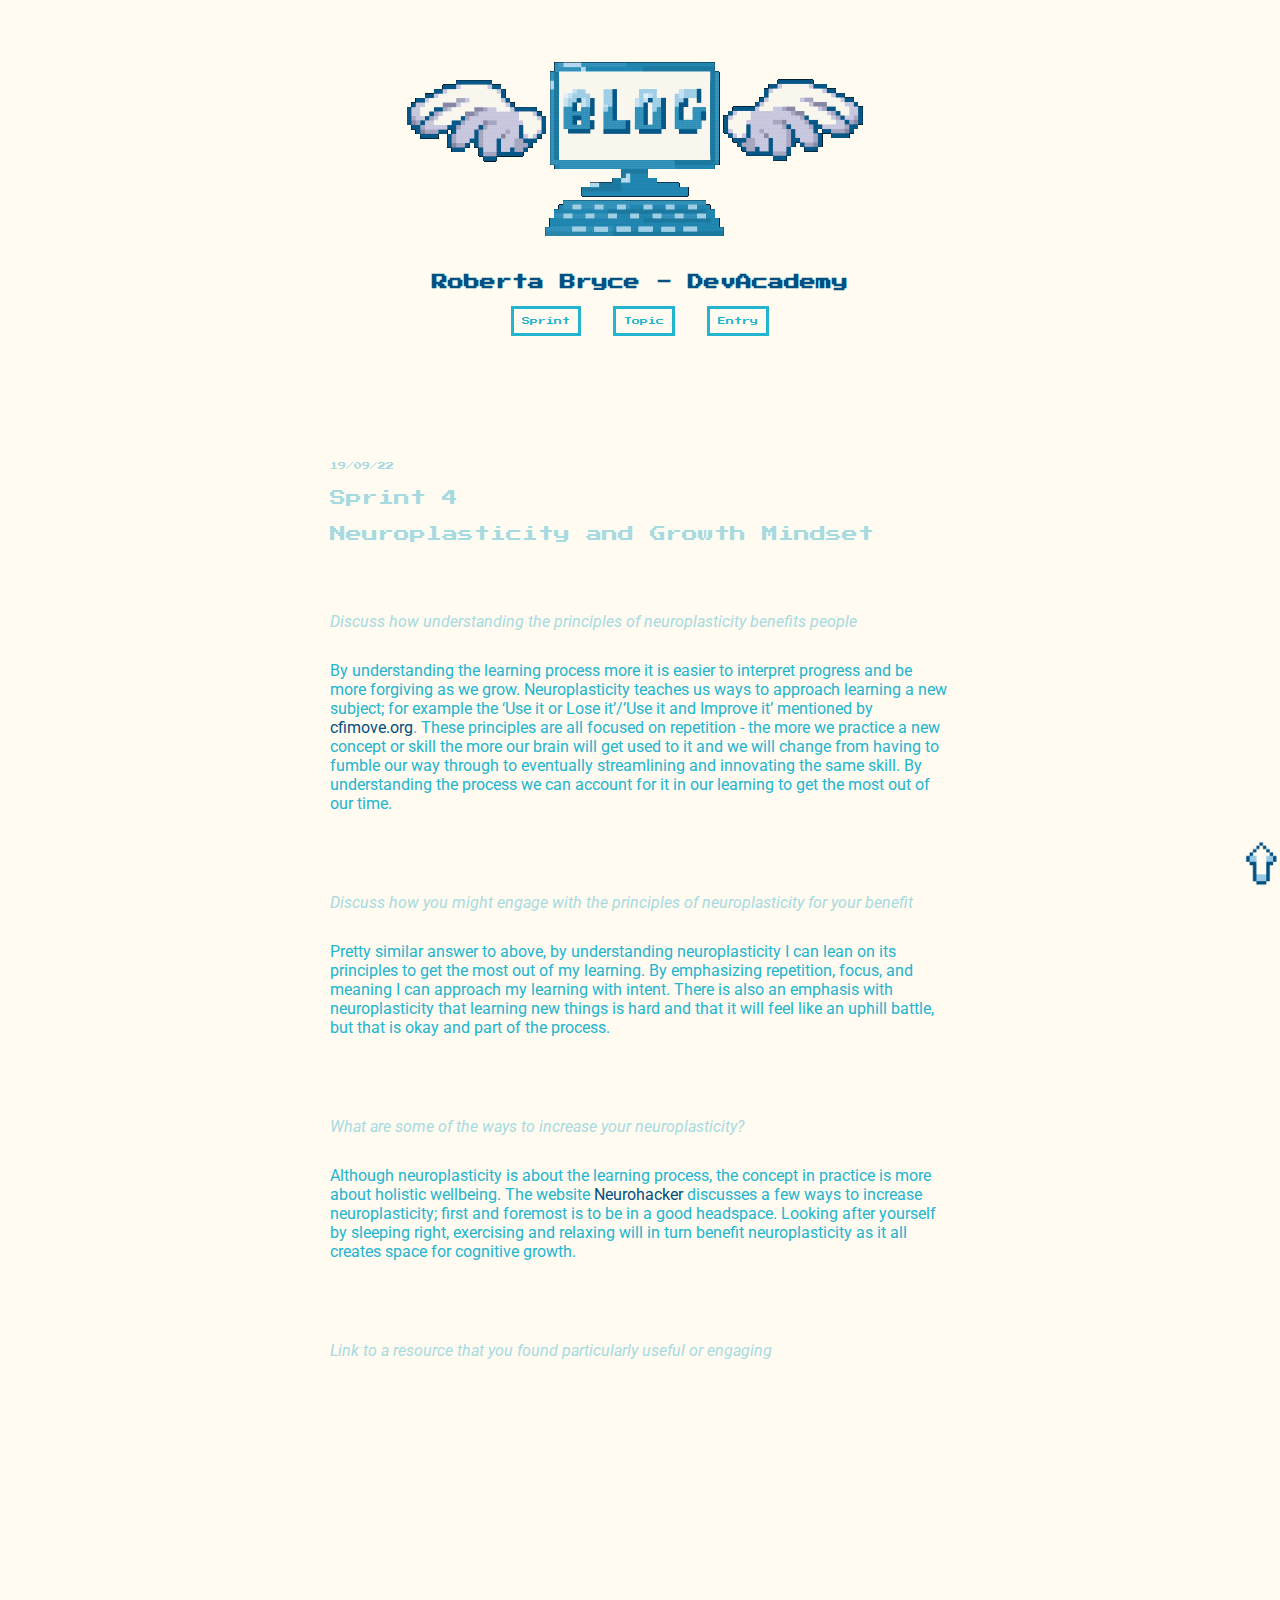
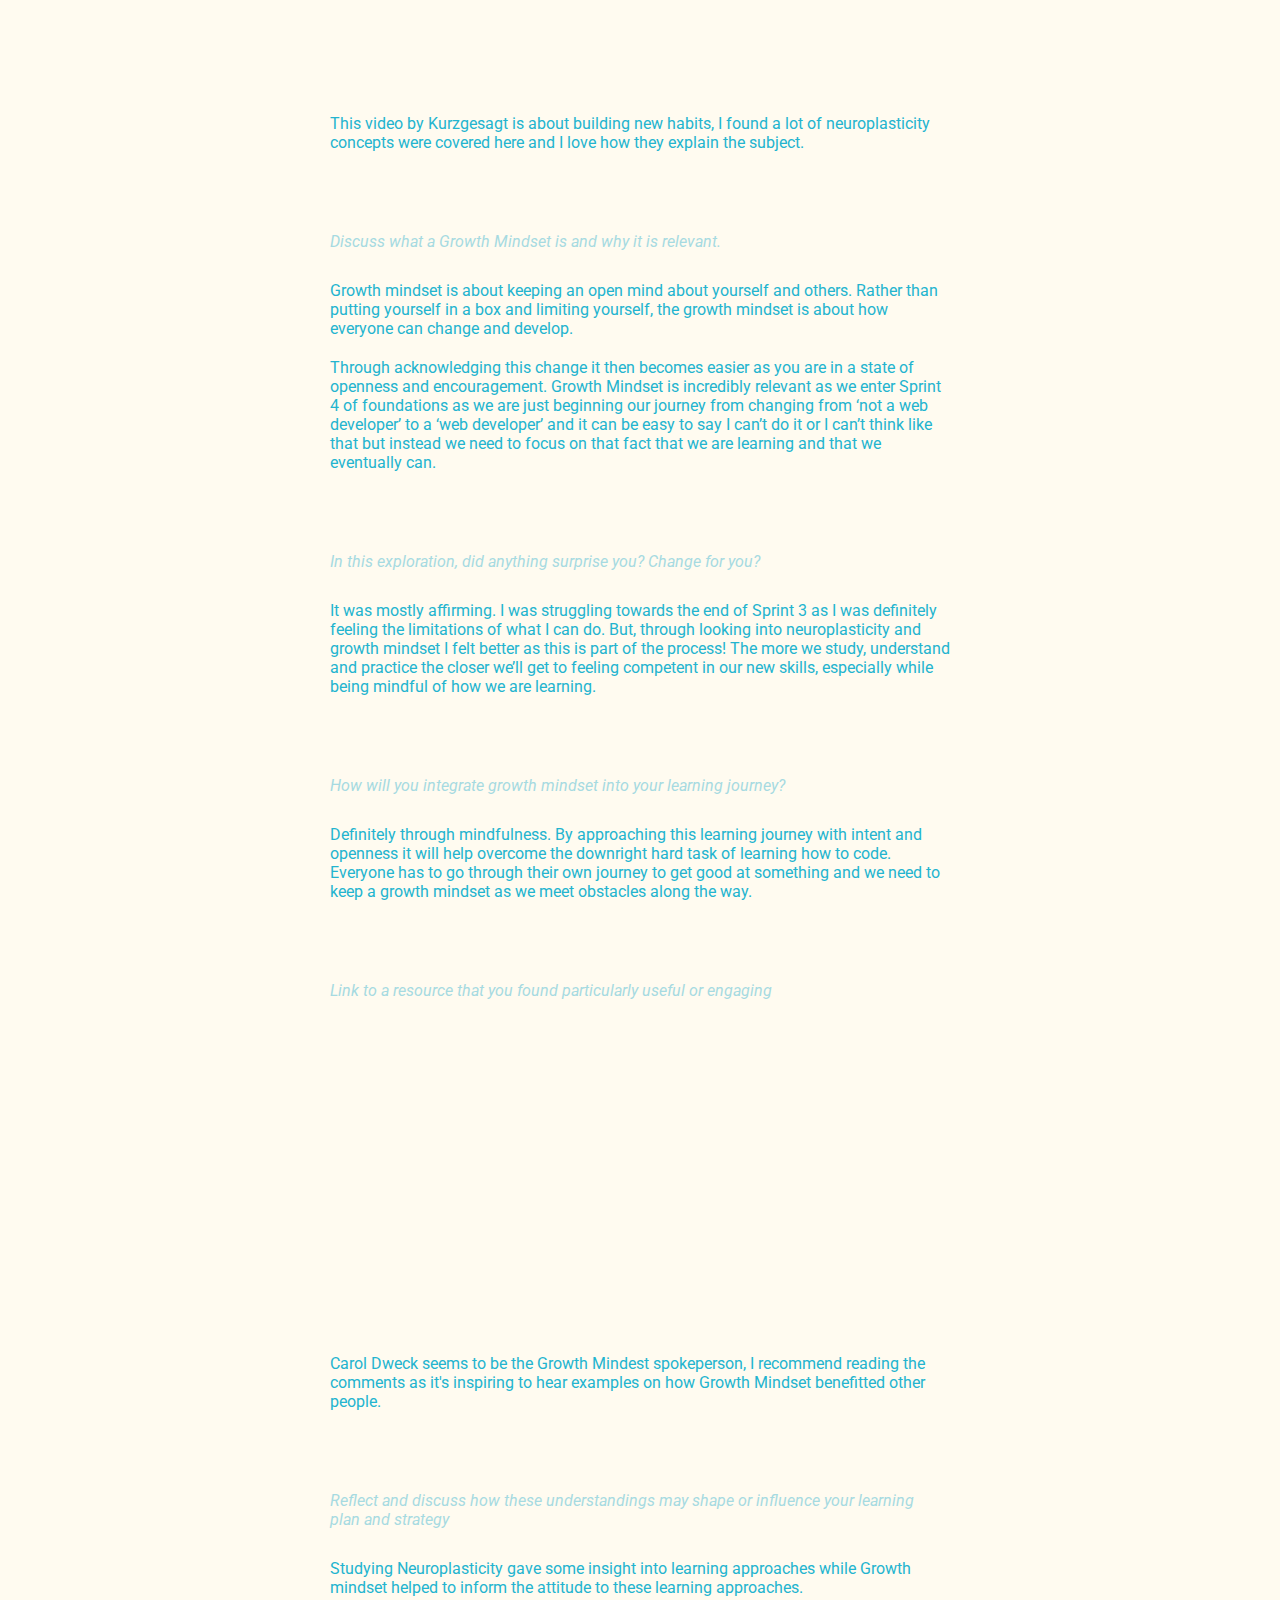
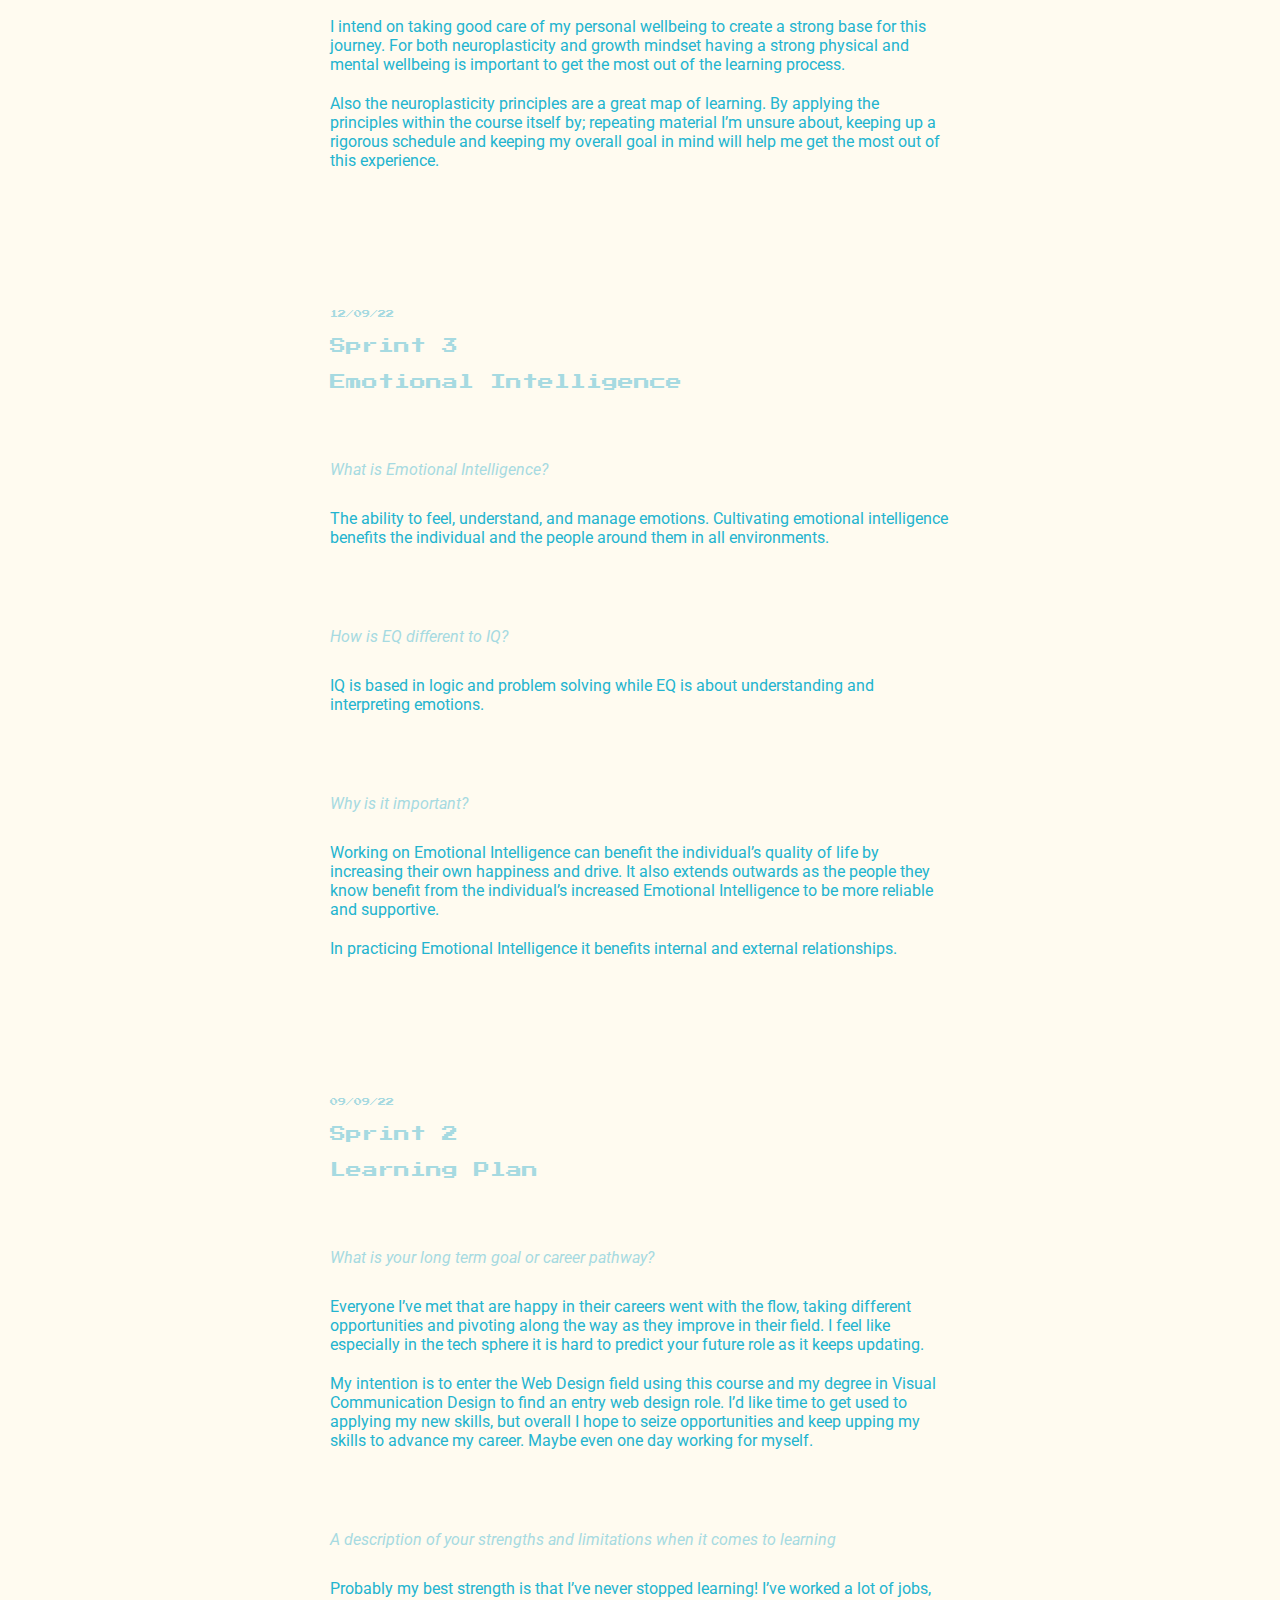
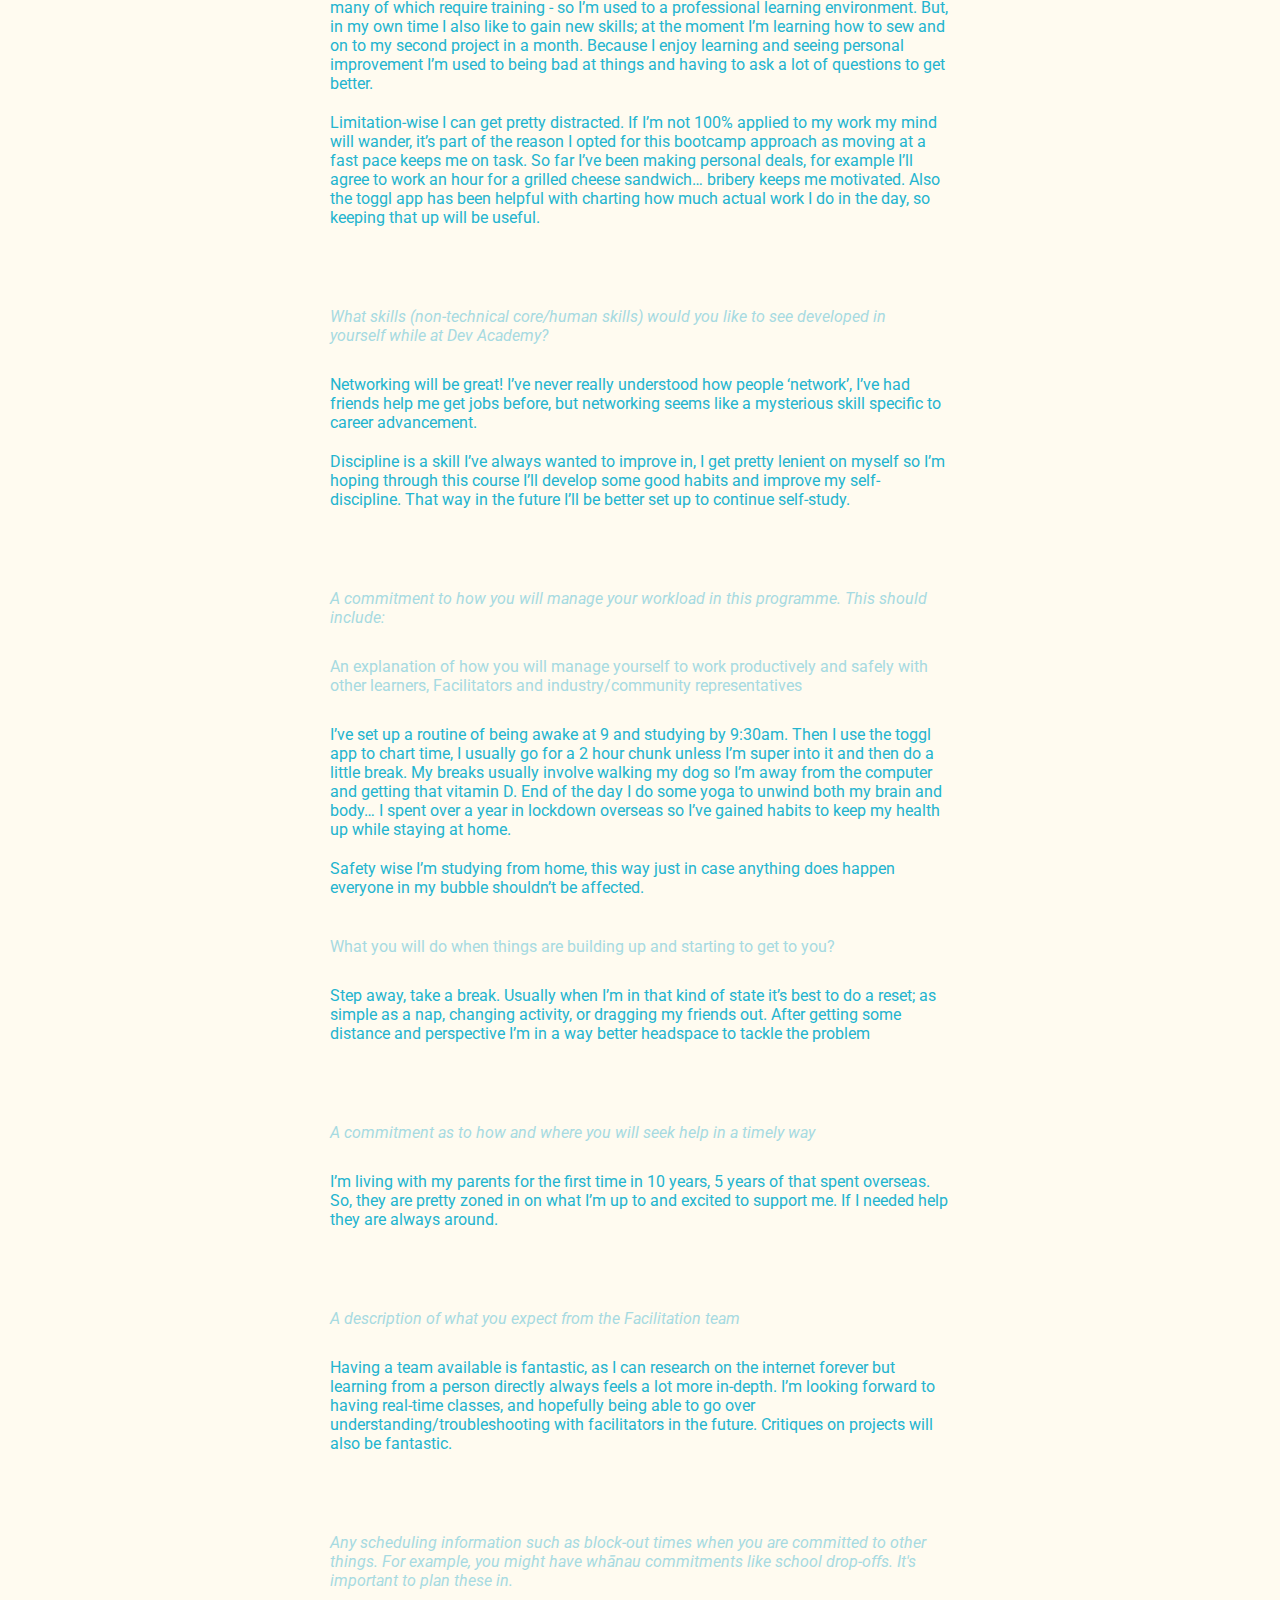
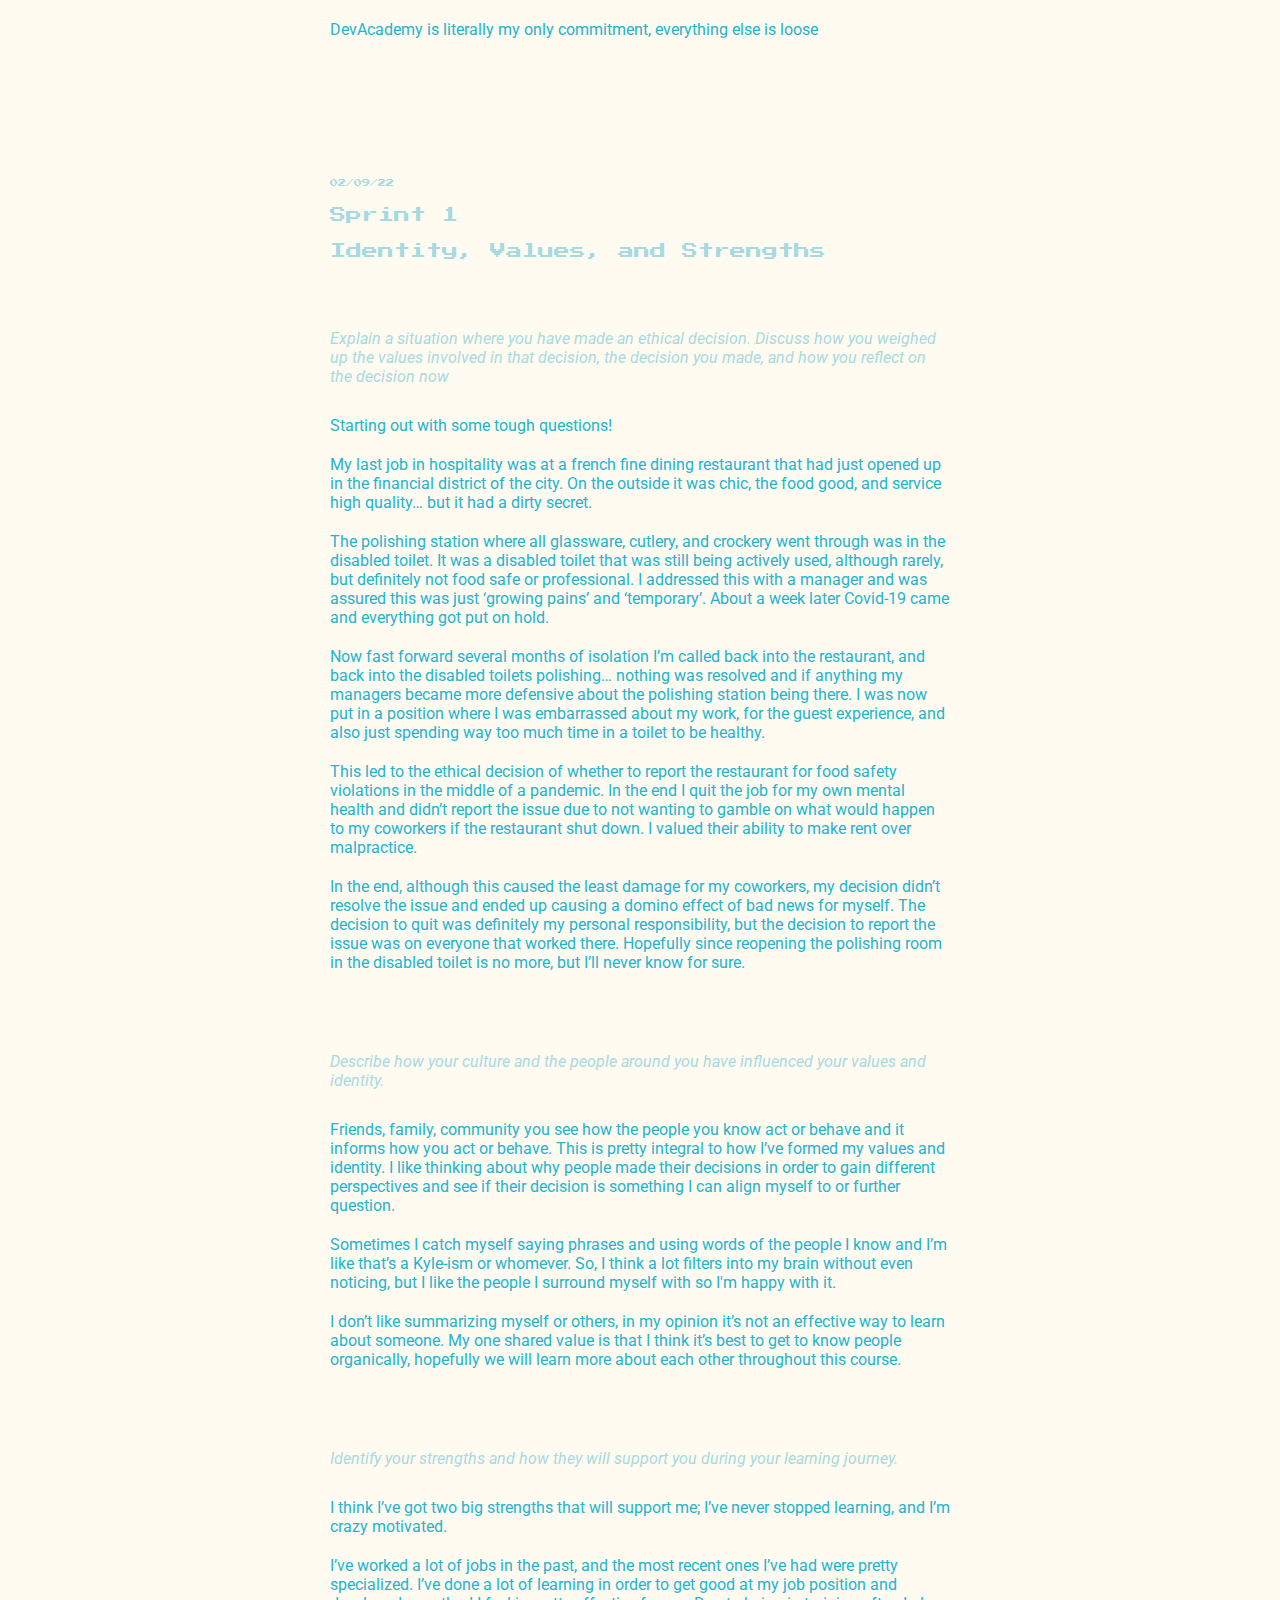
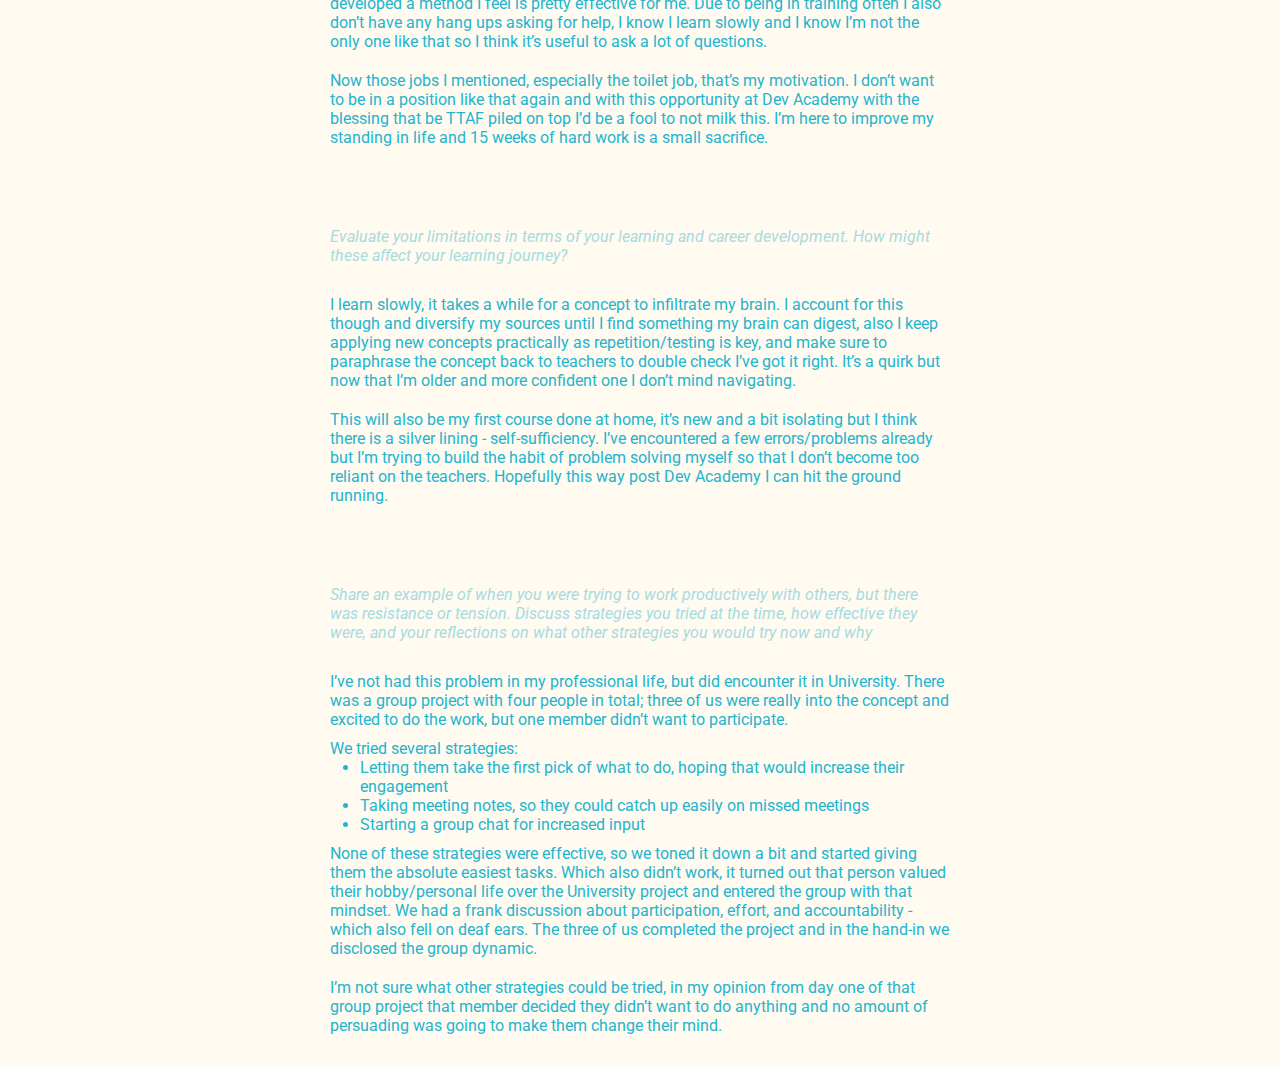
==== commit 6ae411ea: "Neuroplasticity entry filled, links updated for nav, iframe css dimensions set" ====
--- a/blog/core.html
+++ b/blog/core.html
@@ -29,7 +29,7 @@
         <a href="/blog/sprint1.html">Sprint 1</a>
         <a href="/blog/sprint2.html">Sprint 2</a>
         <a href="/blog/sprint3.html">Sprint 3</a>
-        <a href="#">Sprint 4</a>
+        <a href="/blog/sprint4.html">Sprint 4</a>
         <a href="#">Sprint 5</a>
       </div>
     </div>
@@ -48,6 +48,7 @@
         <a href="/blog/learning-plan.html">Learning Plan</a>
         <a href="/blog/emotional-intelligence.html">Emotional Intelligence</a>
         <a href="/blog/javascript-dom.html">JS Fundamentals</a>
+        <a href="/blog/neuroplasticity.html">Neuroplasticity</a>
       </div>
     </div>
   </div>
@@ -56,6 +57,63 @@
 
 
 <body>
+
+  <div class="entry">
+   
+    <div class="entry-header">
+
+      <span class="date">19/09/22</span>
+      <span class="sprint">Sprint 4</span>
+      <span class="title">Neuroplasticity and Growth Mindset</span>
+
+    </div>
+
+    <div class="entry-contents">
+      <span class="question">Discuss how understanding the principles of neuroplasticity benefits people</span>
+      <span class="answer">
+        <p>By understanding the learning process more it is easier to interpret progress and be more forgiving as we grow. Neuroplasticity teaches us ways to approach learning a new subject; for example the ‘Use it or Lose it’/’Use it and Improve it’ mentioned by <a href="https://www.cfimove.org/10-principles-of-neuroplasticity-part-1/" target="_blank">cfimove.org</a>. These principles are all focused on repetition - the more we practice a new concept or skill the more our brain will get used to it and we will change from having to fumble our way through to eventually streamlining and innovating the same skill. By understanding the process we can account for it in our learning to get the most out of our time.</p>
+      </span>
+      <span class="question">Discuss how you might engage with the principles of neuroplasticity for your benefit</span>
+      <span class="answer">
+      <p>Pretty similar answer to above, by understanding neuroplasticity I can lean on its principles to get the most out of my learning. By emphasizing repetition, focus, and meaning I can approach my learning with intent. There is also an emphasis with neuroplasticity that learning new things is hard and that it will feel like an uphill battle, but that is okay and part of the process.
+      </p>
+      </span>
+      <span class="question">What are some of the ways to increase your neuroplasticity?</span>
+      <span class="answer">
+      <p>Although neuroplasticity is about the learning process, the concept in practice is more about holistic wellbeing. The website <a href="https://neurohacker.com/rewire-your-brain-science-backed-methods-to-boost-neuroplasticity" target="_blank">Neurohacker</a> discusses a few ways to increase neuroplasticity; first and foremost is to be in a good headspace. Looking after yourself by sleeping right, exercising and relaxing will in turn benefit neuroplasticity as it all creates space for cognitive growth.</p>
+      </span>
+      <span class="question">Link to a resource that you found particularly useful or engaging</span>
+      <span class="answer">
+      <iframe src="https://www.youtube.com/embed/75d_29QWELk" title="YouTube video player" frameborder="0" allow="accelerometer; autoplay; clipboard-write; encrypted-media; gyroscope; picture-in-picture" allowfullscreen></iframe>
+      <p>This video by Kurzgesagt is about building new habits, I found a lot of neuroplasticity concepts were covered here and I love how they explain the subject.</p>
+      </span>
+      <span class="question">Discuss what a Growth Mindset is and why it is relevant.</span>
+      <span class="answer">
+      <p>Growth mindset is about keeping an open mind about yourself and others. Rather than putting yourself in a box and limiting yourself, the growth mindset is about how everyone can change and develop.</p>
+      <p>Through acknowledging this change it then becomes easier as you are in a state of openness and encouragement. Growth Mindset is incredibly relevant as we enter Sprint 4 of foundations as we are just beginning our journey from changing from ‘not a web developer’ to a ‘web developer’ and it can be easy to say I can’t do it or I can’t think like that but instead we need to focus on that fact that we are learning and that we eventually can.</p>
+      </span>
+      <span class="question">In this exploration, did anything surprise you? Change for you?</span>
+      <span class="answer">
+      <p>It was mostly affirming. I was struggling towards the end of Sprint 3 as I was definitely feeling the limitations of what I can do. But, through looking into neuroplasticity and growth mindset I felt better as this is part of the process! The more we study, understand and practice the closer we’ll get to feeling competent in our new skills, especially while being mindful of how we are learning.</p>
+      </span>
+      <span class="question">How will you integrate growth mindset into your learning journey?</span>
+      <span class="answer">
+      <p>Definitely through mindfulness. By approaching this learning journey with intent and openness it will help overcome the downright hard task of learning how to code. Everyone has to go through their own journey to get good at something and we need to keep a growth mindset as we meet obstacles along the way.</p>
+      </span>
+      <span class="question">Link to a resource that you found particularly useful or engaging</span>
+      <span class="answer">
+      <iframe src="https://www.youtube.com/embed/_X0mgOOSpLU" title="YouTube video player" frameborder="0" allow="accelerometer; autoplay; clipboard-write; encrypted-media; gyroscope; picture-in-picture" allowfullscreen></iframe>
+      <p>Carol Dweck seems to be the Growth Mindest spokeperson, I recommend reading the comments as it's inspiring to hear examples on how Growth Mindset benefitted other people.</p>
+      </span>
+      <span class="question">Reflect and discuss how these understandings may shape or influence your learning plan and strategy</span>
+      <span class="answer">
+      <p>Studying Neuroplasticity gave some insight into learning approaches while Growth mindset helped to inform the attitude to these learning approaches. </p>
+      <p>I intend on taking good care of my personal wellbeing to create a strong base for this journey. For both neuroplasticity and growth mindset having a strong physical and mental wellbeing is important to get the most out of the learning process.</p>
+      <p>Also the neuroplasticity principles are a great map of learning. By applying the principles within the course itself by; repeating material I’m unsure about, keeping up a rigorous schedule and keeping my overall goal in mind will help me get the most out of this experience.</p>
+    </span>
+    </div>
+ 
+  </div>
 
   <div class="entry">
    
--- a/styles/main.css
+++ b/styles/main.css
@@ -167,6 +167,11 @@
   color: #a6dae1;
 }
 
+.entry iframe {
+  width: 100%;
+  min-height: 20em;
+}
+
 .date {
   font-size: 0.5rem;
 }
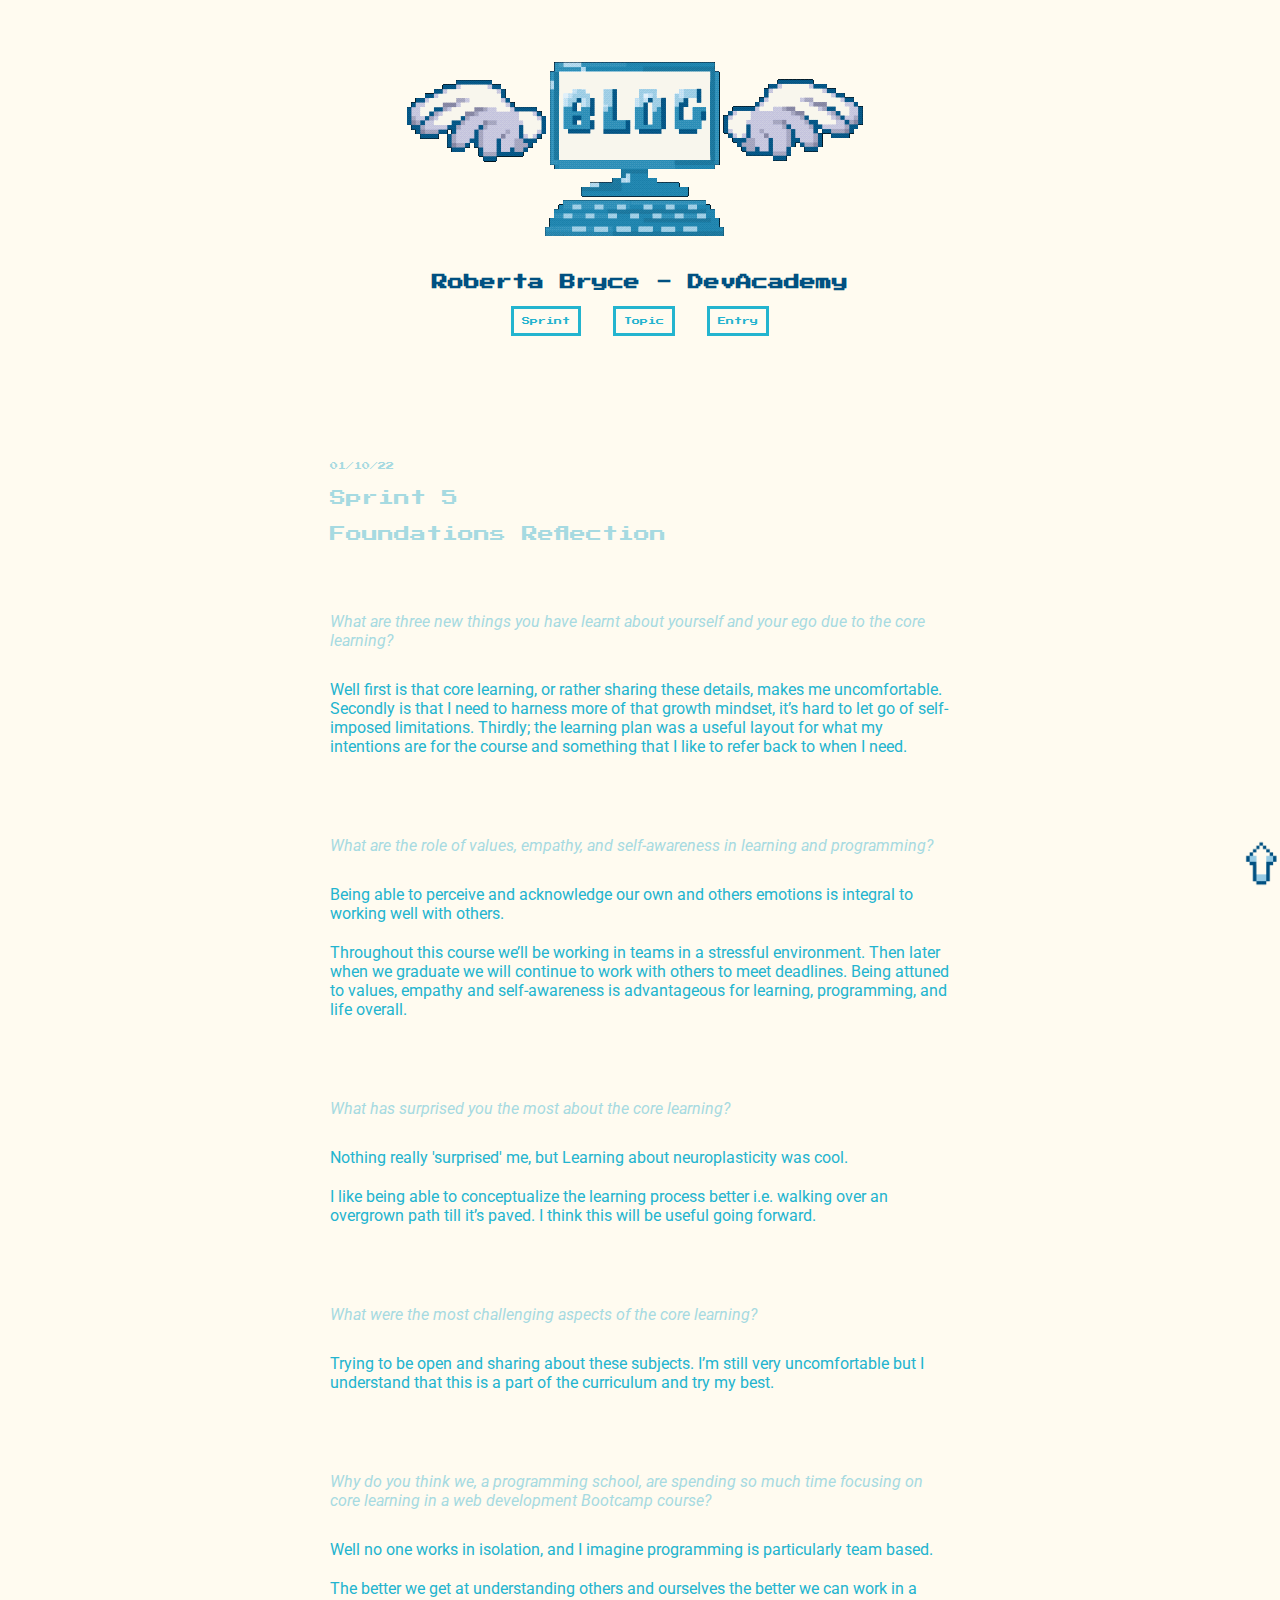
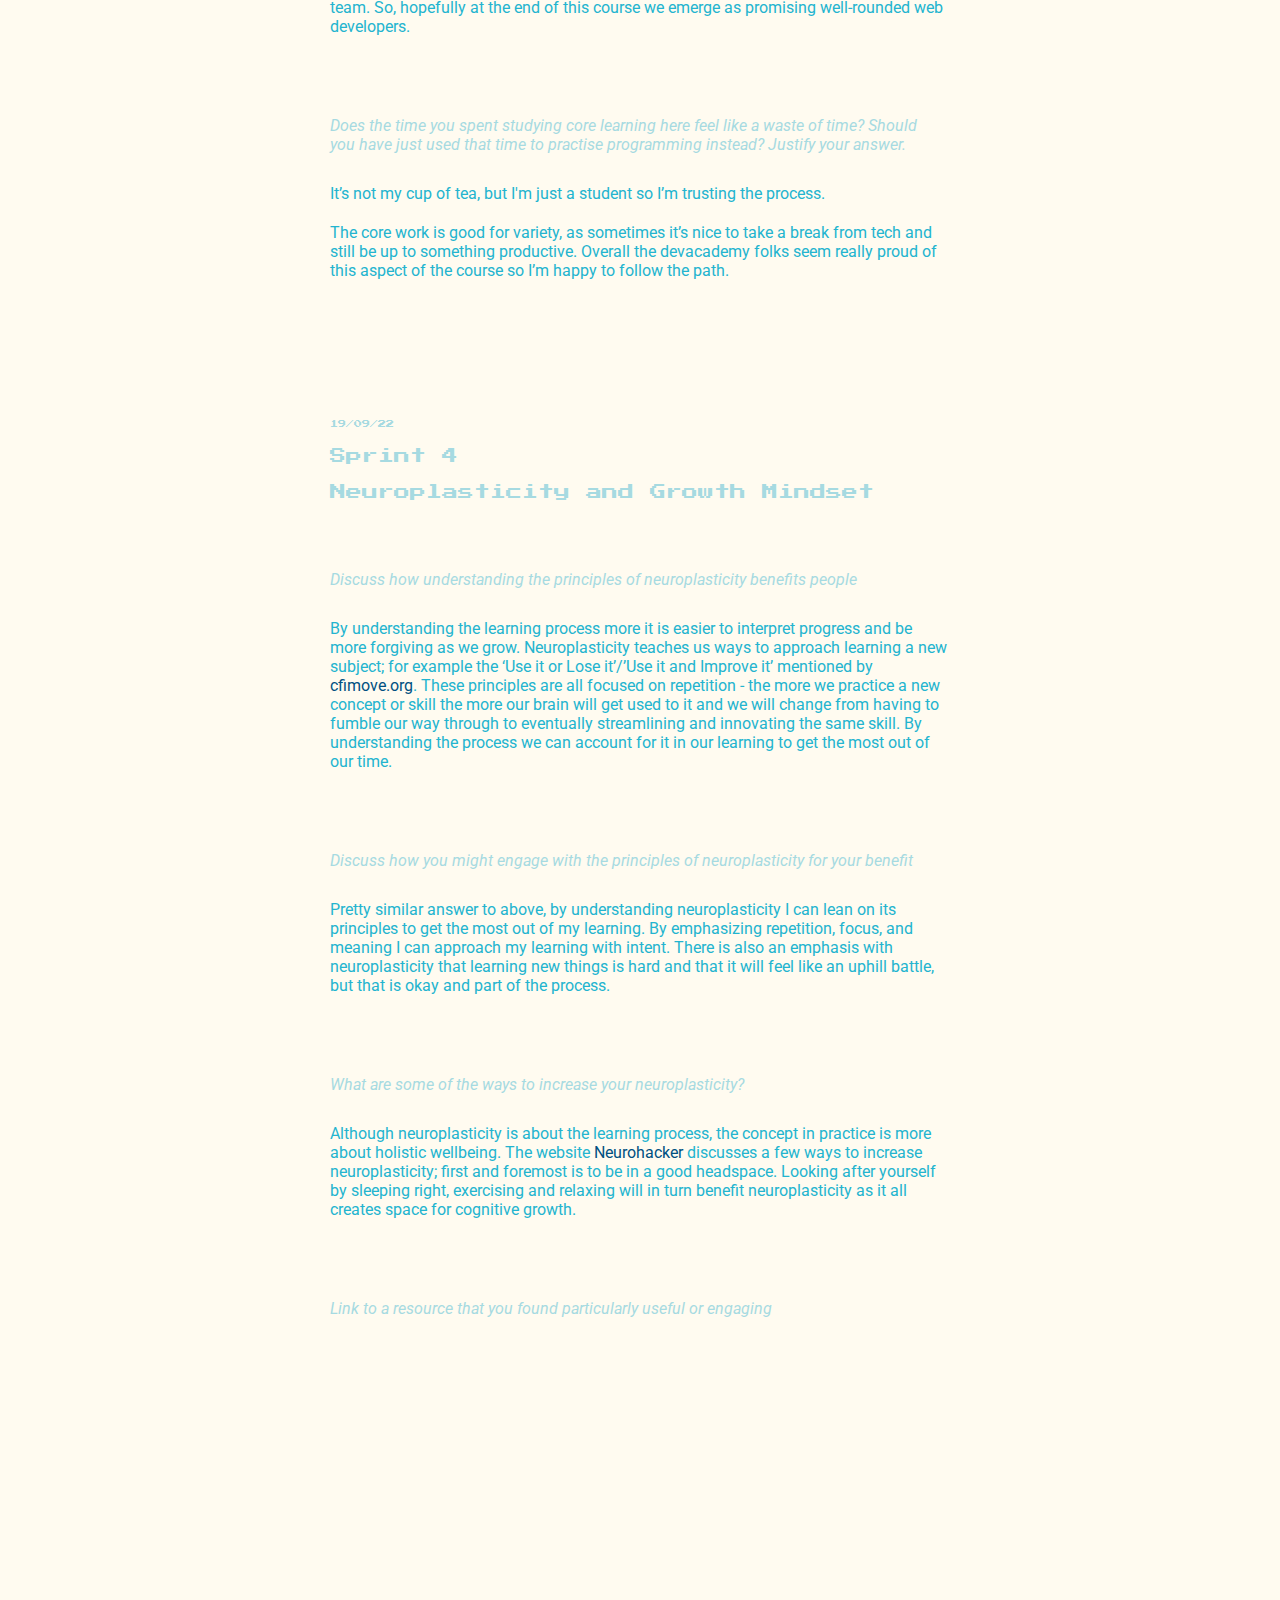
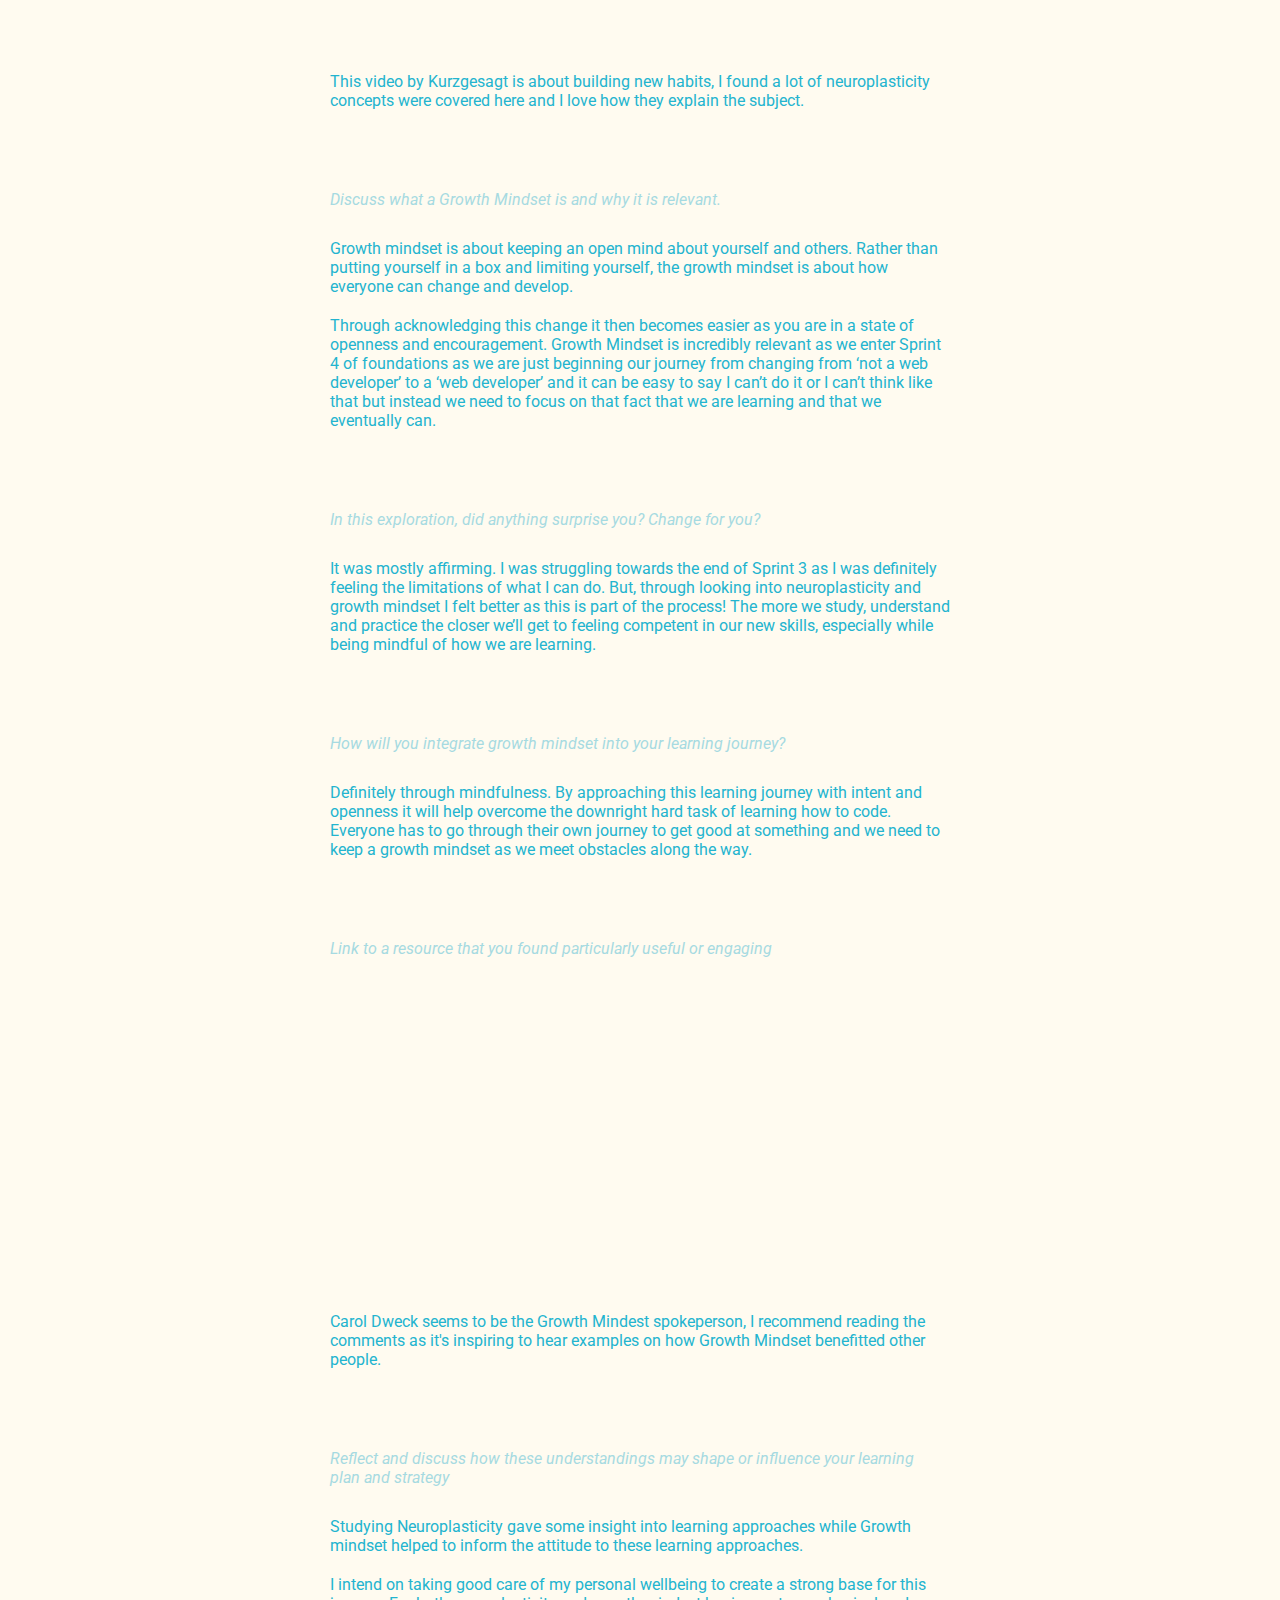
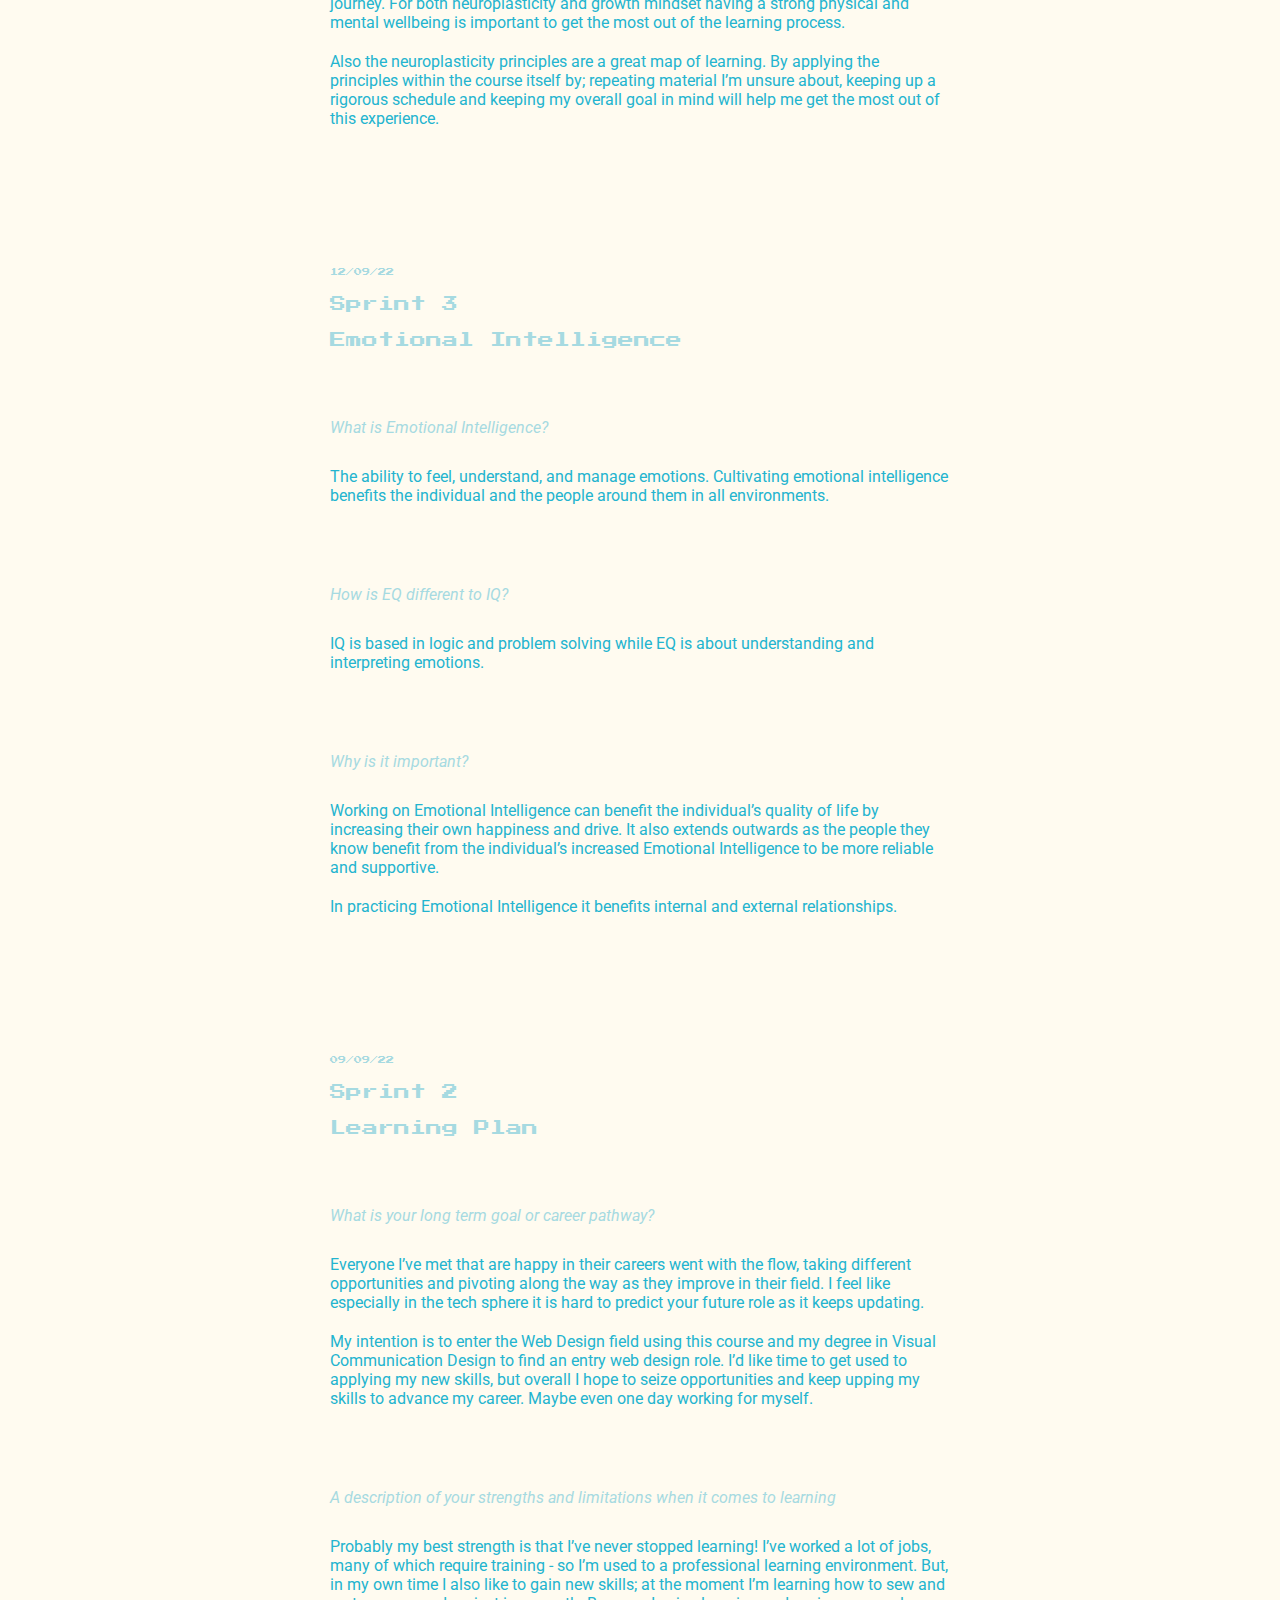
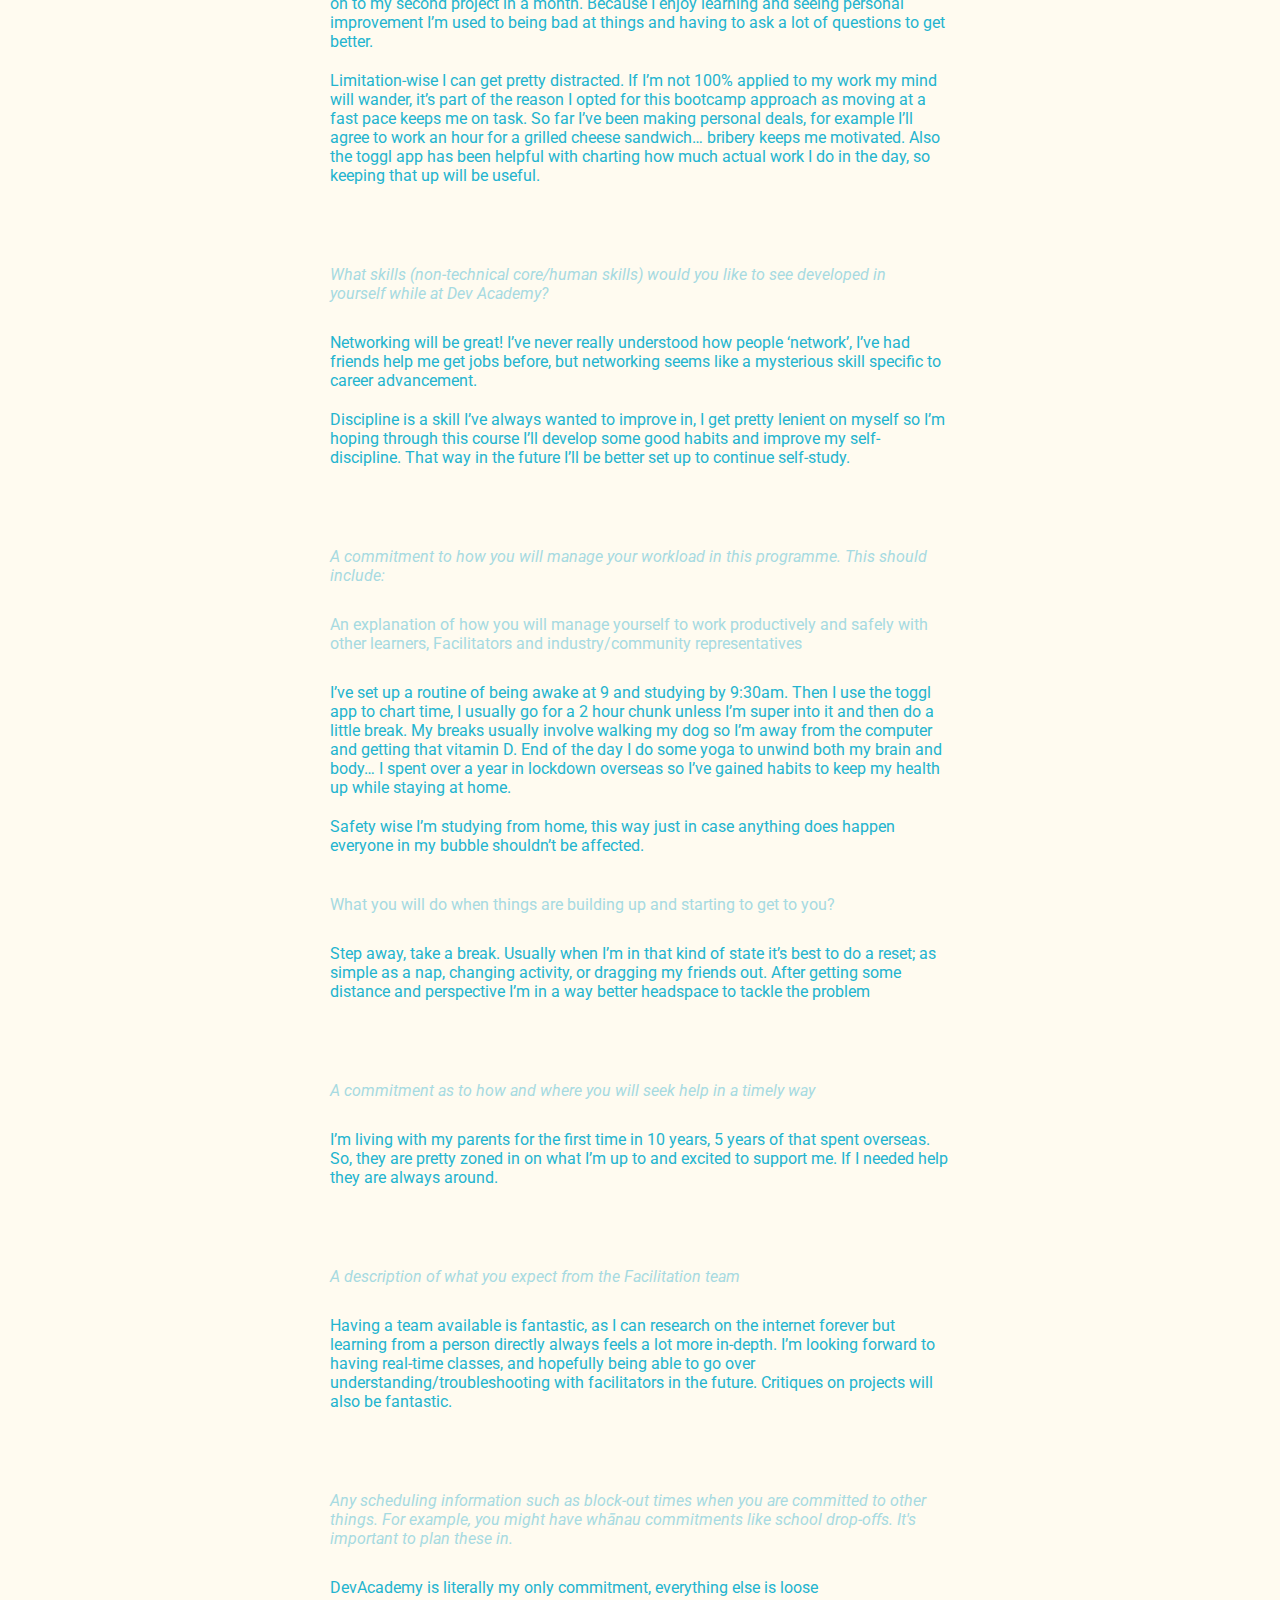
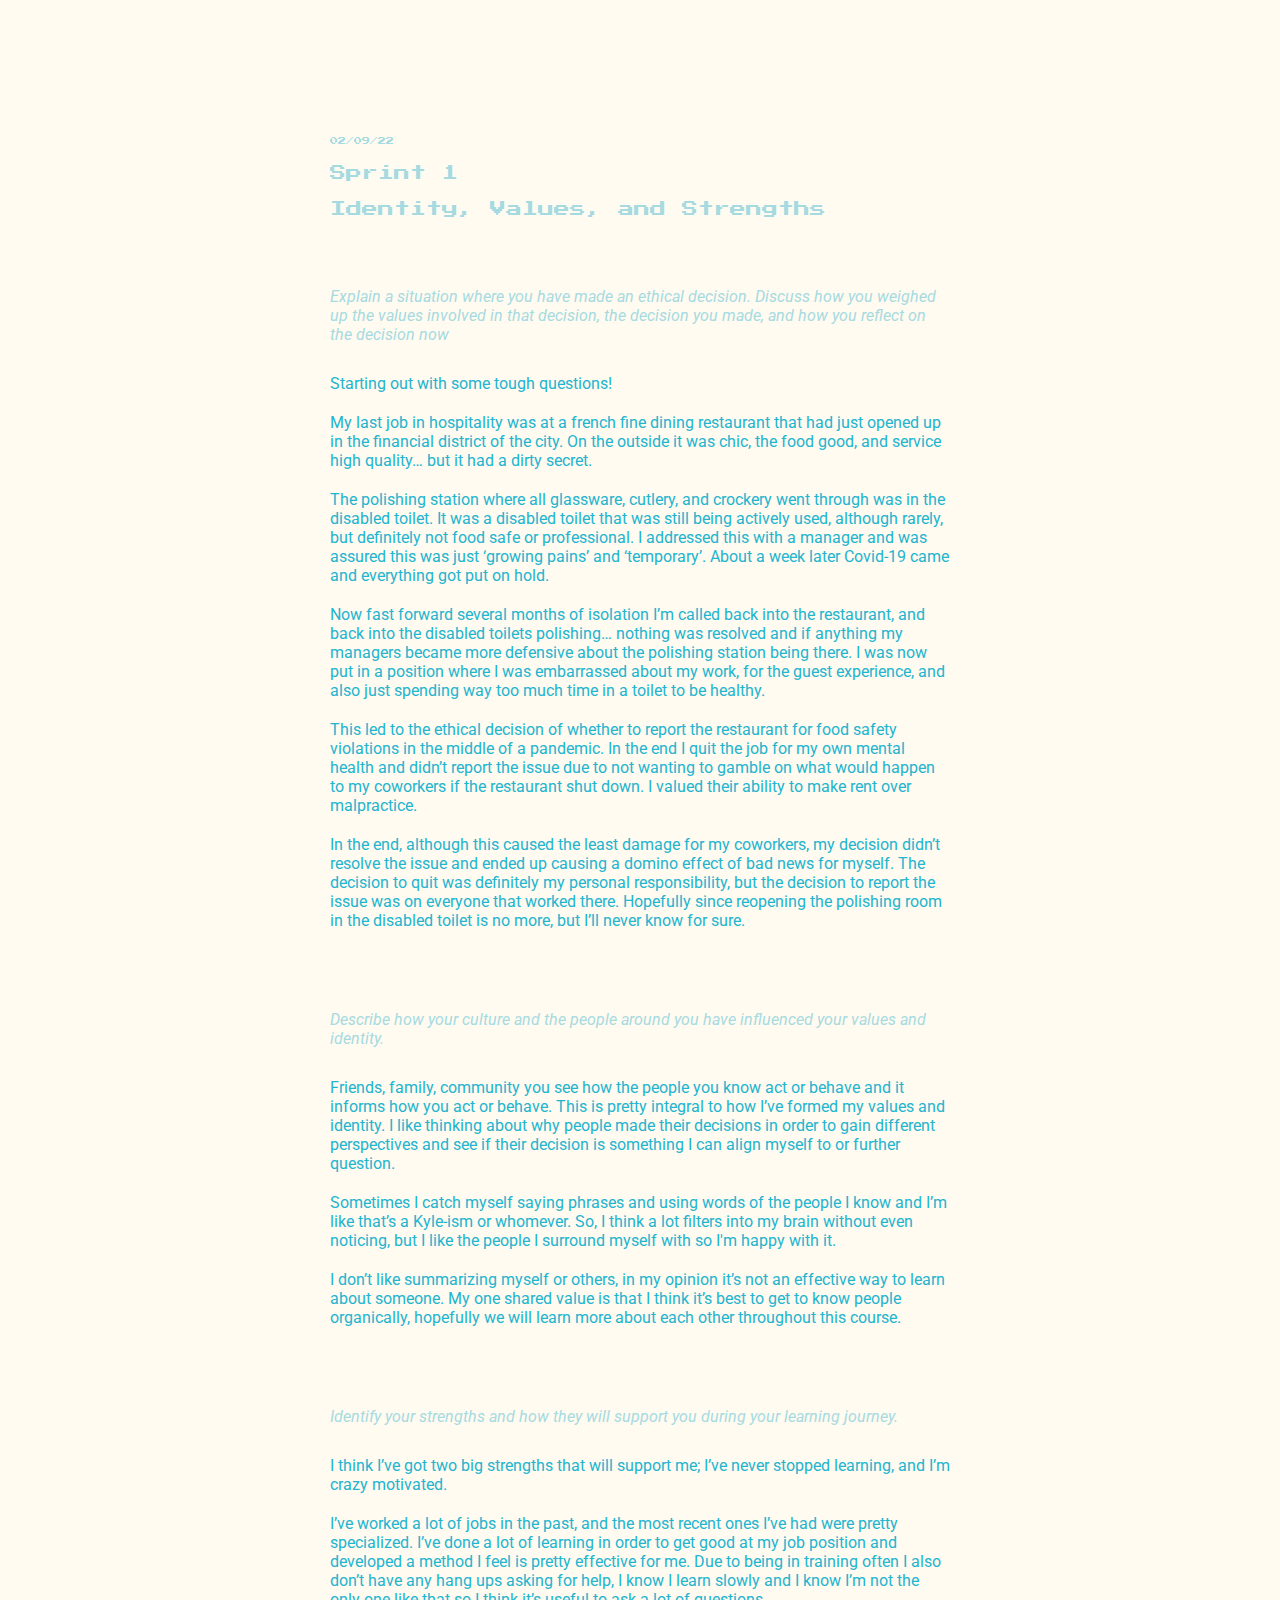
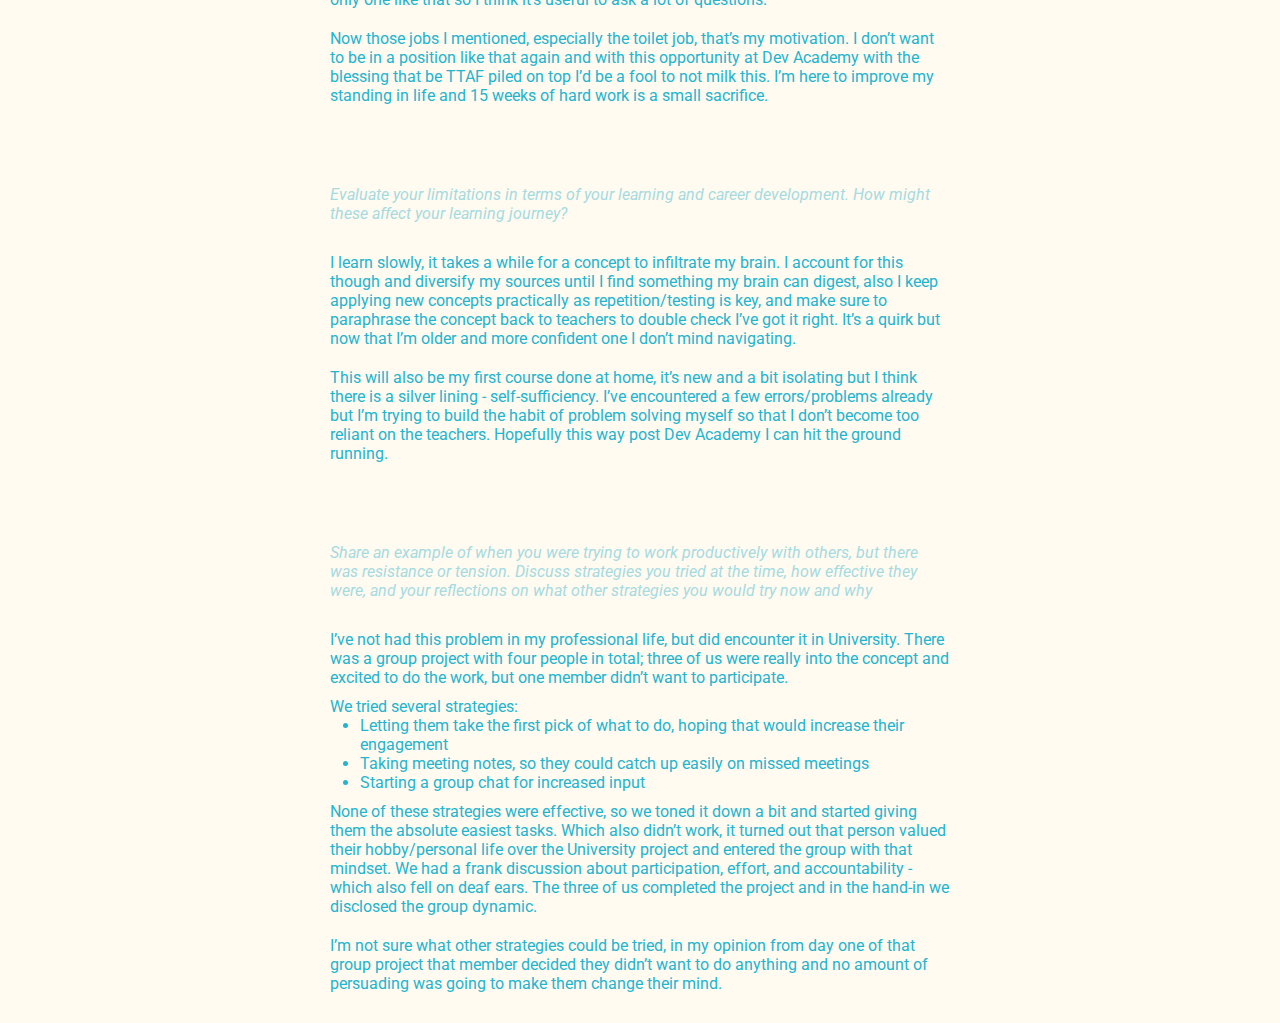
==== commit ea86a35e: "foundations-reflection created, sprint 5 created, links updated in all other pages" ====
--- a/blog/core.html
+++ b/blog/core.html
@@ -30,7 +30,7 @@
         <a href="/blog/sprint2.html">Sprint 2</a>
         <a href="/blog/sprint3.html">Sprint 3</a>
         <a href="/blog/sprint4.html">Sprint 4</a>
-        <a href="#">Sprint 5</a>
+        <a href="/blog/sprint5.html">Sprint 5</a>
       </div>
     </div>
     <div class="dropdown">
@@ -49,6 +49,8 @@
         <a href="/blog/emotional-intelligence.html">Emotional Intelligence</a>
         <a href="/blog/javascript-dom.html">JS Fundamentals</a>
         <a href="/blog/neuroplasticity.html">Neuroplasticity</a>
+        <a href="/blog/problem-solving.html">Problem Solving</a>
+        <a href="/blog/foundations-reflection.html">Foundations Reflection</a>
       </div>
     </div>
   </div>
@@ -57,6 +59,50 @@
 
 
 <body>
+
+  <div class="entry">
+   
+    <div class="entry-header">
+
+      <span class="date">01/10/22</span>
+      <span class="sprint">Sprint 5</span>
+      <span class="title">Foundations Reflection</span>
+
+    </div>
+
+    <div class="entry-contents">
+      <span class="question">What are three new things you have learnt about yourself and your ego due to the core learning?</span>
+      <span class="answer">
+      <p>Well first is that core learning, or rather sharing these details, makes me uncomfortable. Secondly is that I need to harness more of that growth mindset, it’s hard to let go of self-imposed limitations. Thirdly; the learning plan was a useful layout for what my intentions are for the course and something that I like to refer back to when I need.</p>
+      </span>
+      <span class="question">What are the role of values, empathy, and self-awareness in learning and programming?</span>
+      <span class="answer">
+      <p>Being able to perceive and acknowledge our own and others emotions is integral to working well with others.</p>
+      <p>Throughout this course we’ll be working in teams in a stressful environment. Then later when we graduate we will continue to work with others to meet deadlines. Being attuned to values, empathy and self-awareness is advantageous for learning, programming, and life overall.</p>
+      </span>
+      <span class="question">What has surprised you the most about the core learning?</span>
+      <span class="answer">
+      <p>Nothing really 'surprised' me, but Learning about neuroplasticity was cool.</p>
+      <p>I like being able to conceptualize the learning process better i.e. walking over an overgrown path till it’s paved. I think this will be useful going forward.</p>
+      </span>
+      <span class="question">What were the most challenging aspects of the core learning?</span>
+      <span class="answer">
+      <p>Trying to be open and sharing about these subjects. I’m still very uncomfortable but I understand that this is a part of the curriculum and try my best.</p>
+      </span>
+      <span class="question">Why do you think we, a programming school, are spending so much time focusing on core learning in a web development Bootcamp course?</span>
+      <span class="answer">
+      <p>Well no one works in isolation, and I imagine programming is particularly team based.</p>
+      <p>The better we get at understanding others and ourselves the better we can work in a team. So, hopefully at the end of this course we emerge as promising well-rounded web developers.</p>
+      </span>
+      <span class="question">Does the time you spent studying core learning here feel like a waste of time? Should you have just used that time to practise programming instead? Justify your answer.</span>
+      <span class="answer">
+      <p>It’s not my cup of tea, but I'm just a student so I’m trusting the process.</p>
+      <p>The core work is good for variety, as sometimes it’s nice to take a break from tech and still be up to something productive. Overall the devacademy folks seem really proud of this aspect of the course so I’m happy to follow the path.</p>
+      </span>
+
+    </div>
+ 
+  </div>
 
   <div class="entry">
    
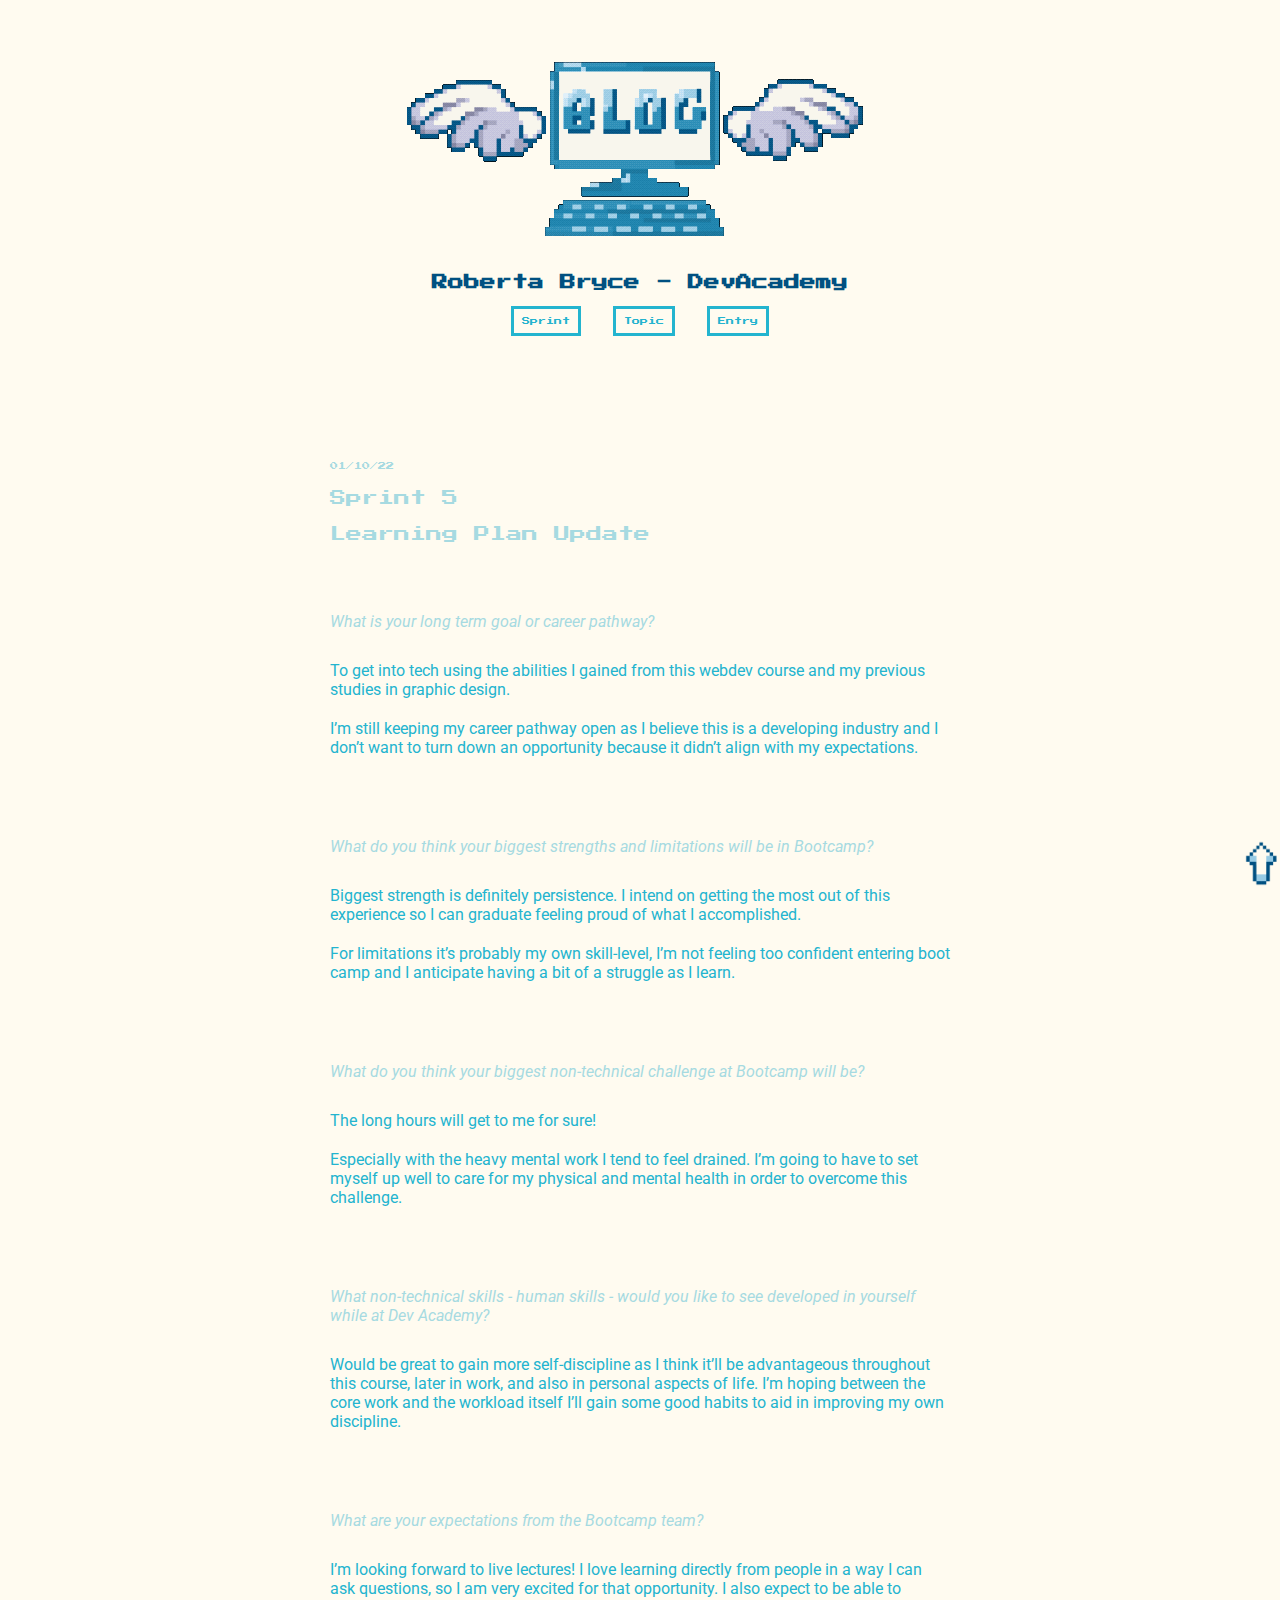
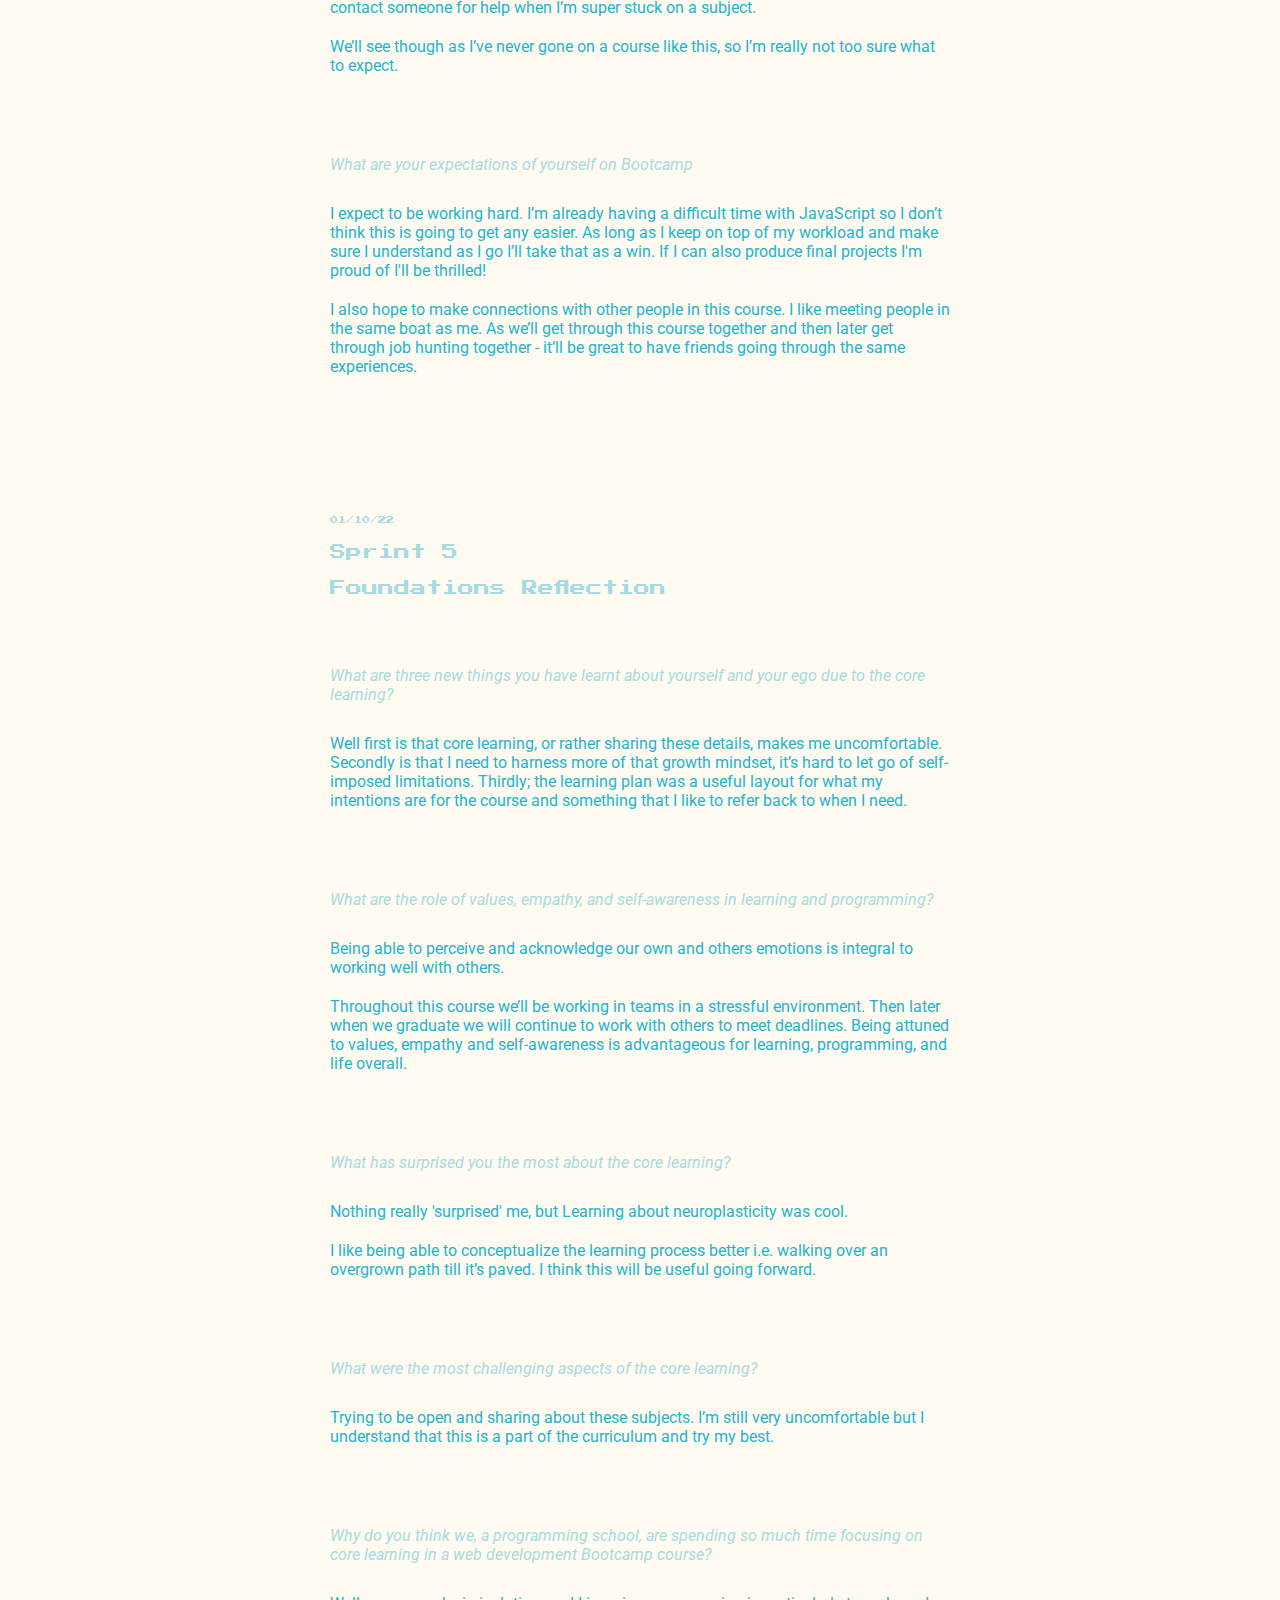
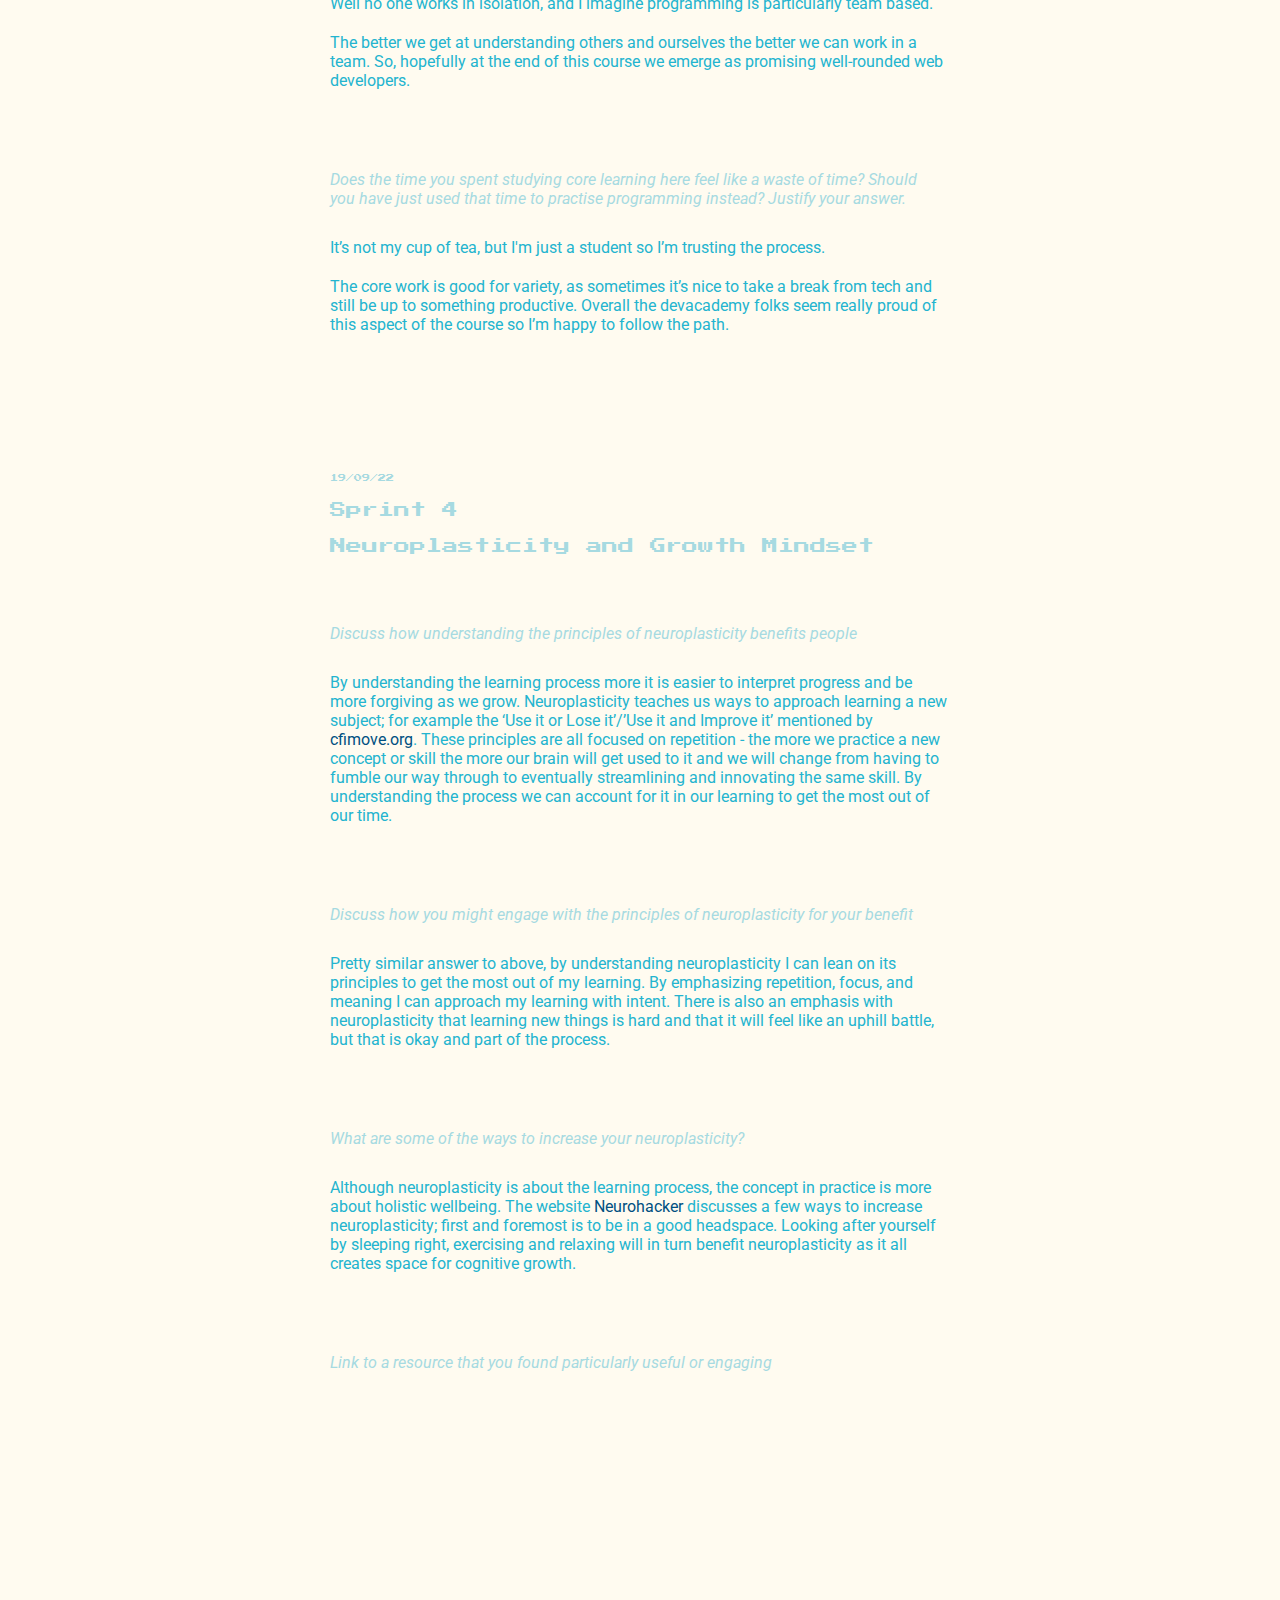
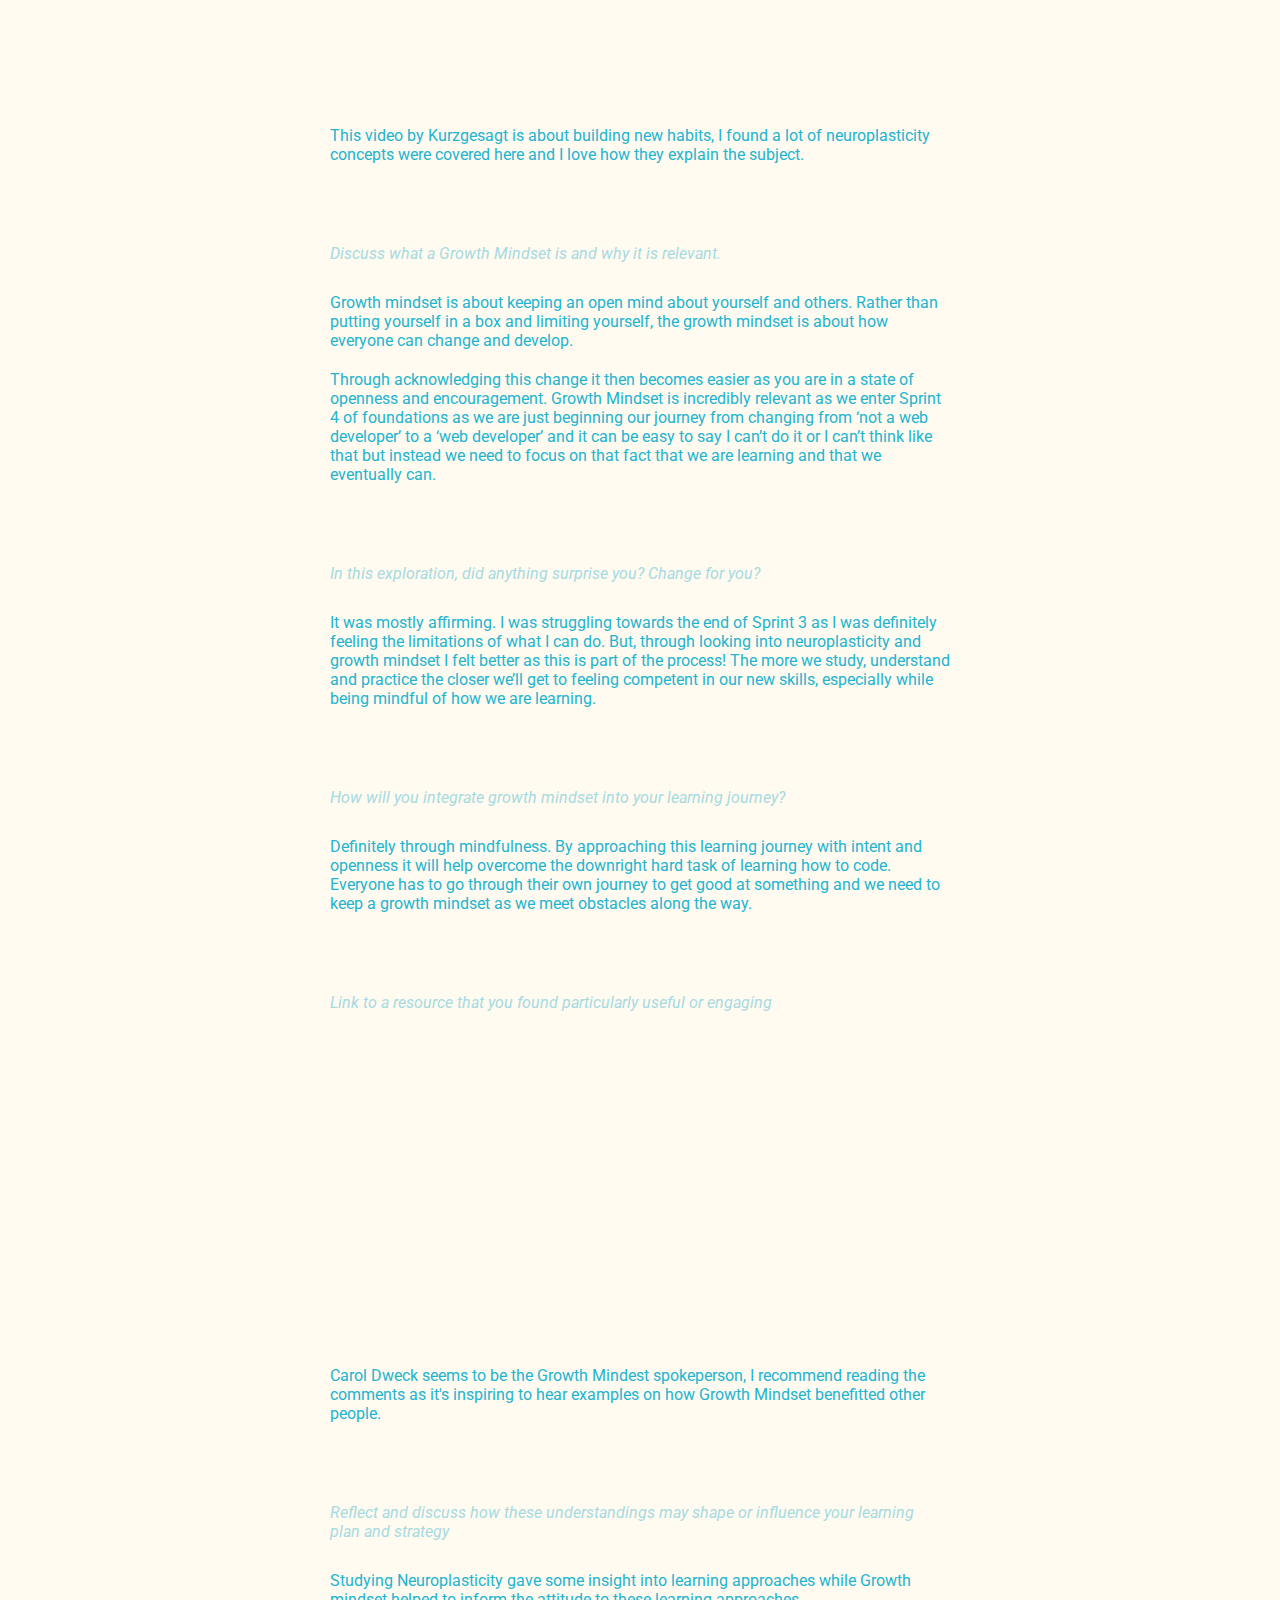
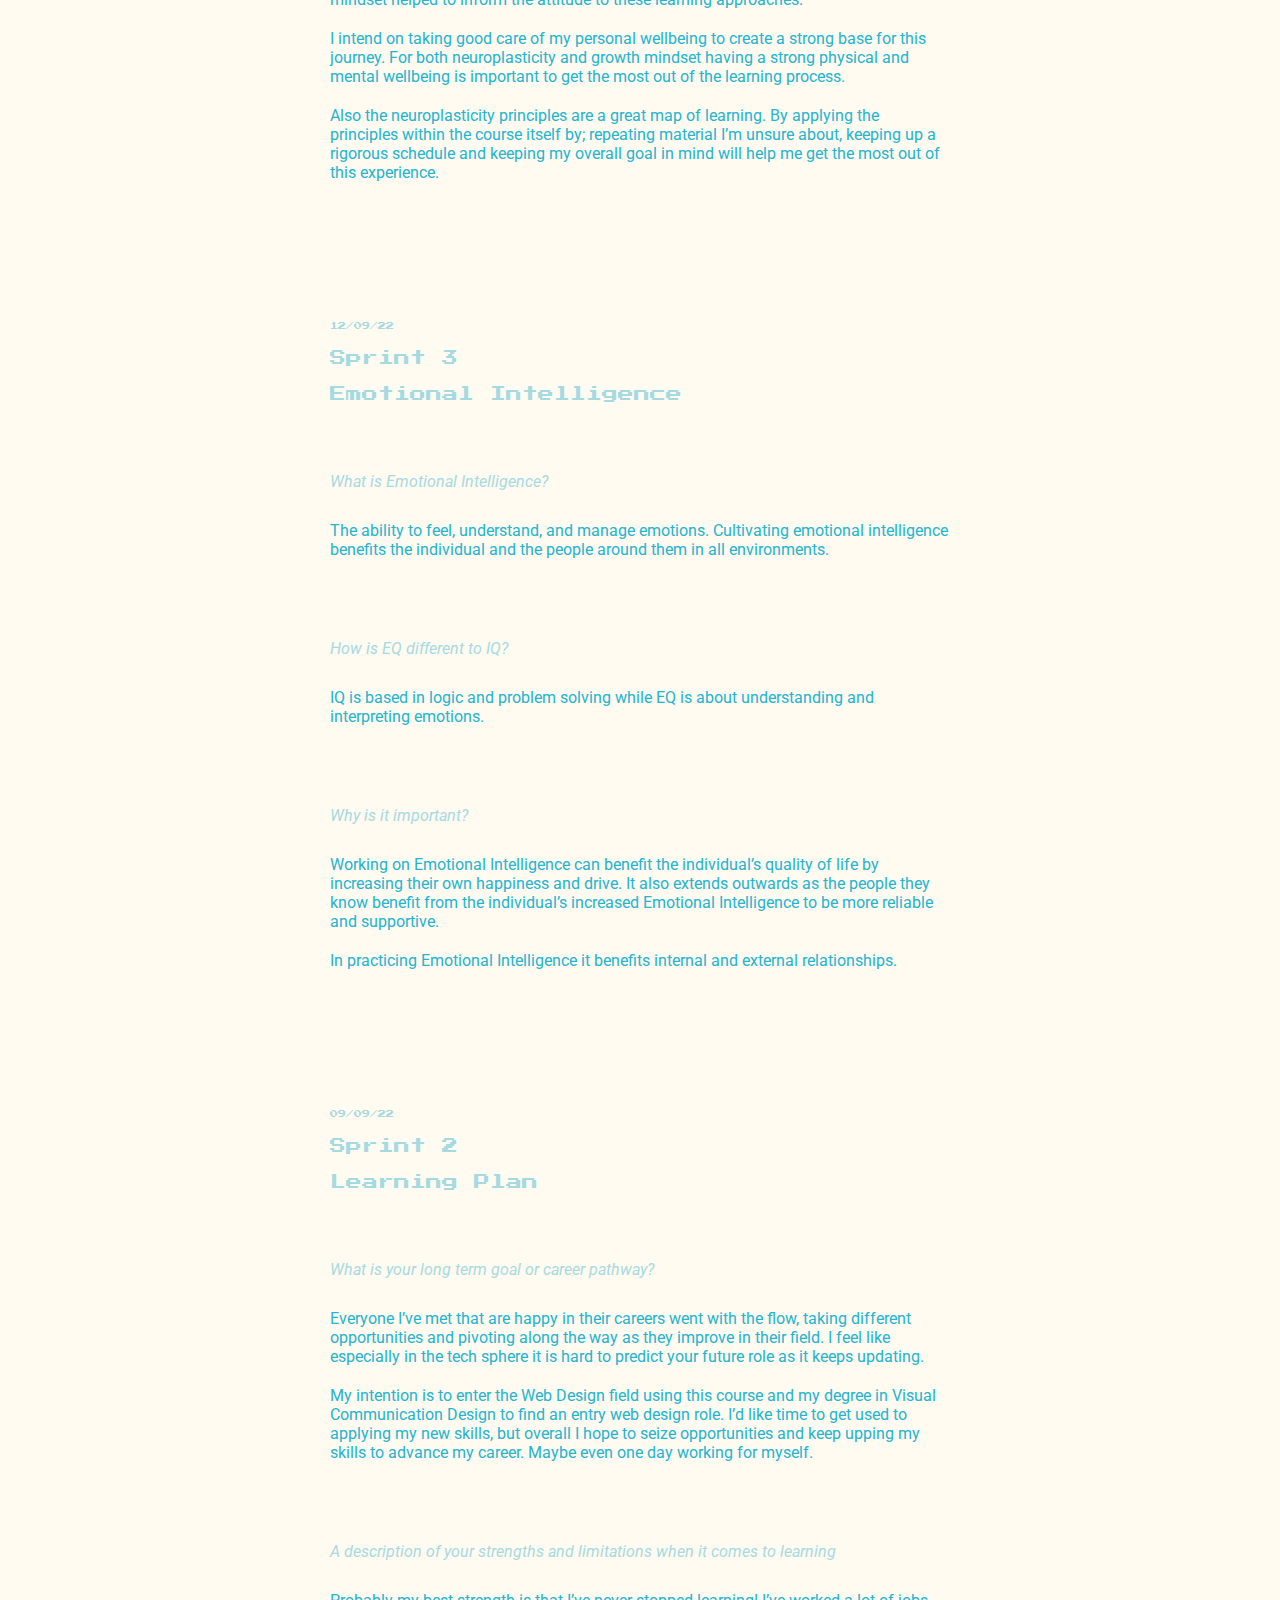
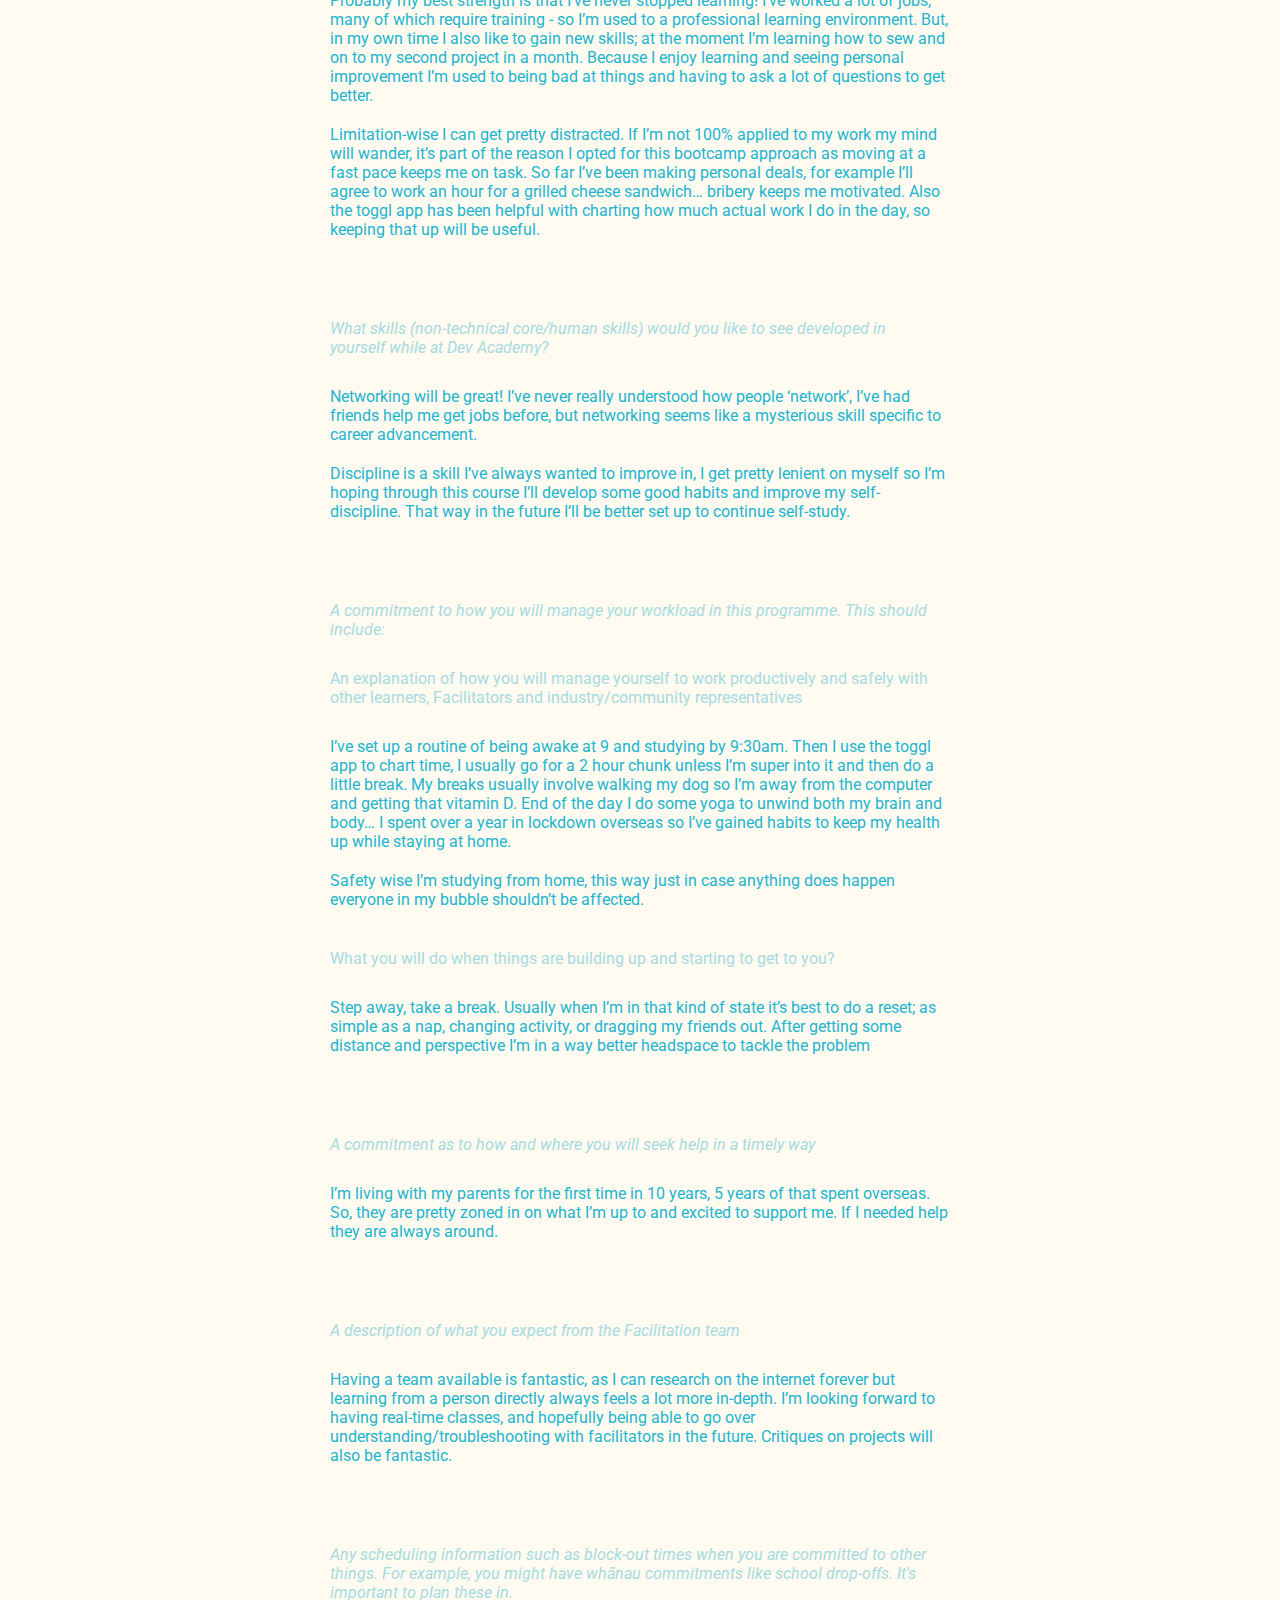
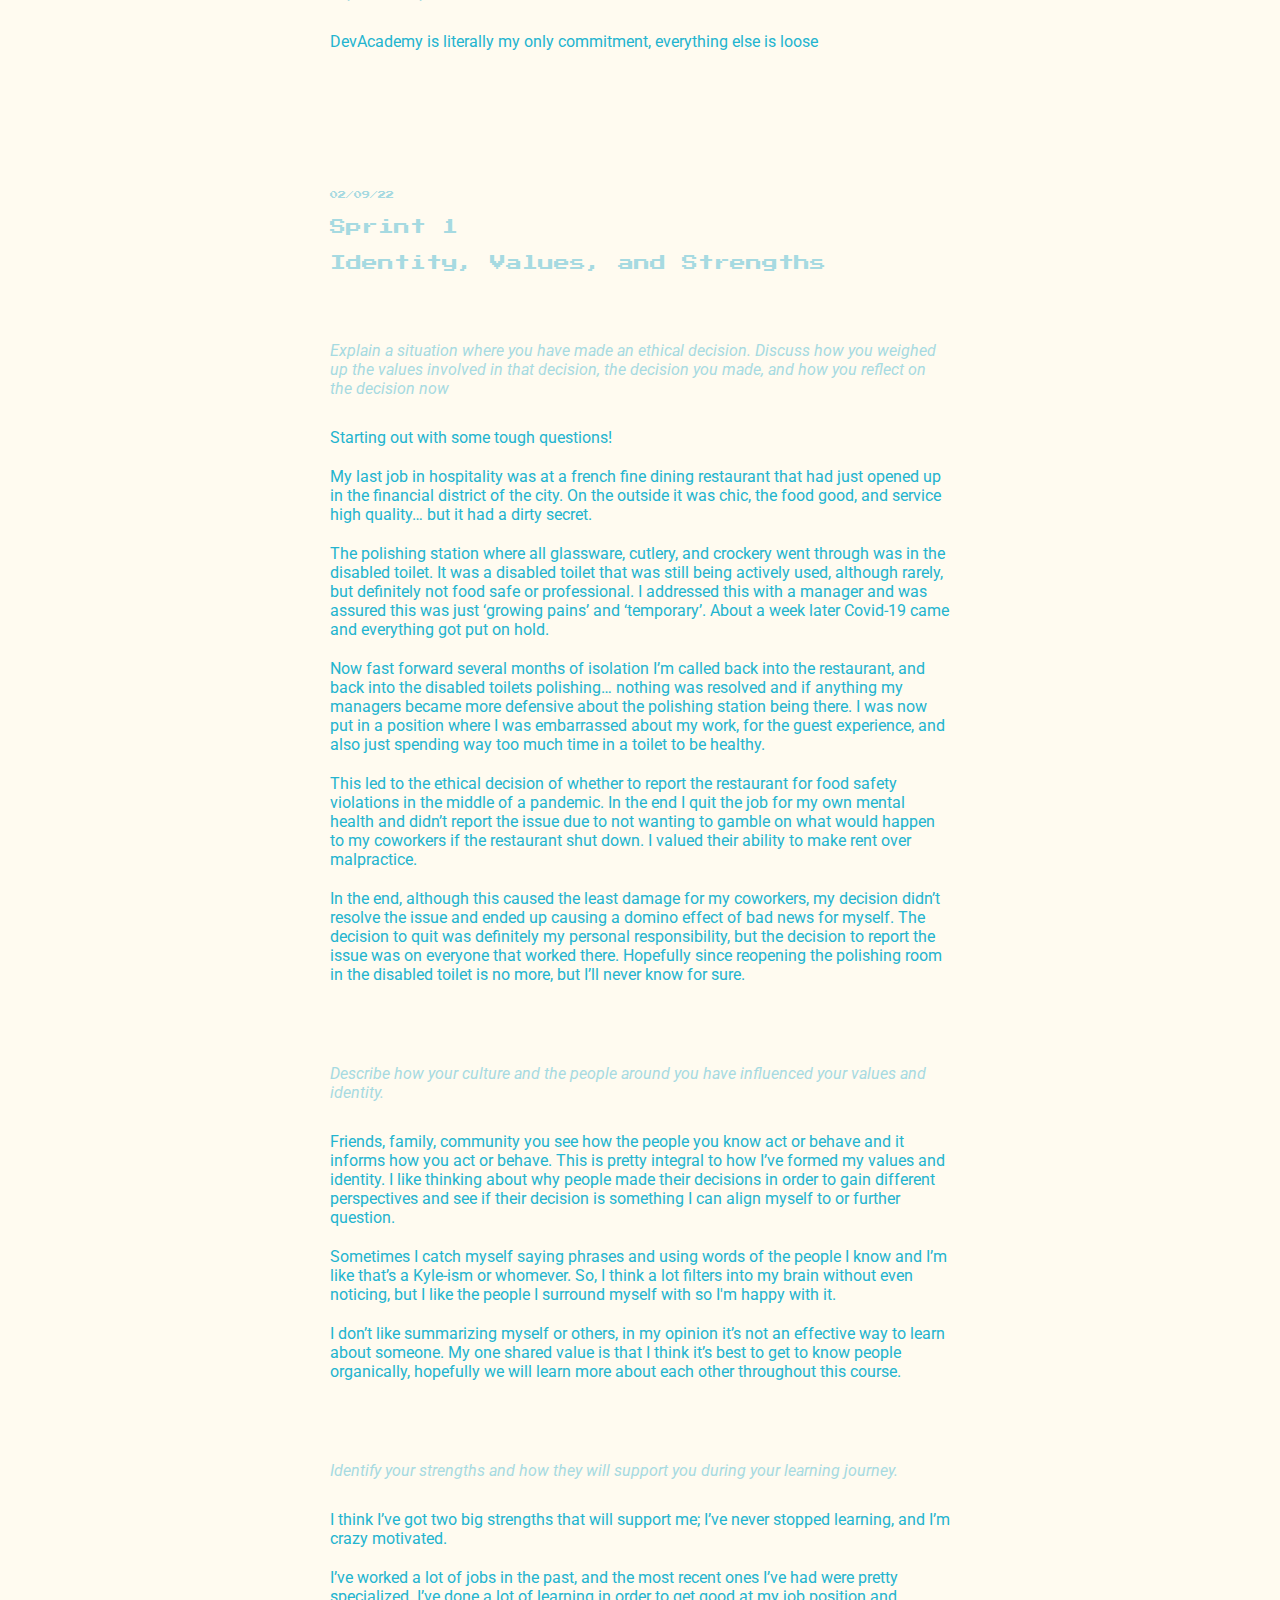
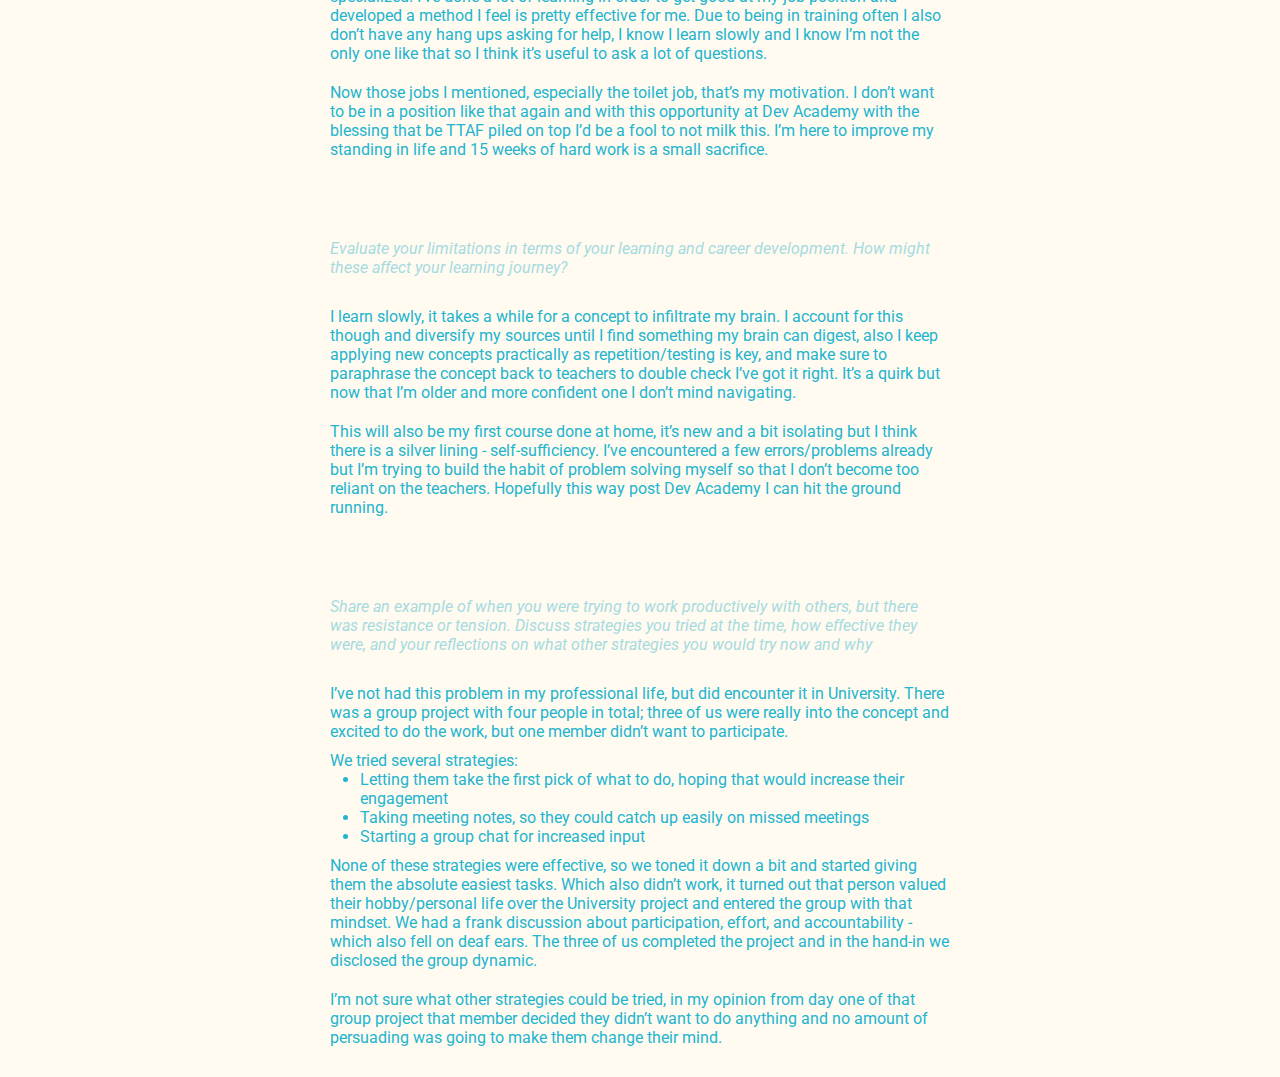
==== commit 902ebf55: "learning plan updated in learning-plan page and core page" ====
--- a/blog/core.html
+++ b/blog/core.html
@@ -63,6 +63,55 @@
   <div class="entry">
    
     <div class="entry-header">
+      <span class="date">01/10/22</span>
+      <span class="sprint">Sprint 5</span>
+      <span class="title">Learning Plan Update</span>
+    </div>
+
+    <div class="entry-contents">
+      <span class="question">What is your long term goal or career pathway? </span>
+      <span class="answer">
+        <p>To get into tech using the abilities I gained from this webdev course and my previous studies in graphic design.</p>
+        <p>I’m still keeping my career pathway open as I believe this is a developing industry and I don’t want to turn down an opportunity because it didn’t align with my expectations.</p>
+    </span>
+
+      <span class="question">What do you think your biggest strengths and limitations will be in Bootcamp?</span>
+      <span class="answer">
+        <p>Biggest strength is definitely persistence. I intend on getting the most out of this experience so I can graduate feeling proud of what I accomplished.</p>
+        <p>For limitations it’s probably my own skill-level, I’m not feeling too confident entering boot camp and I anticipate having a bit of a struggle as I learn.</p>
+        </span>
+
+      <span class="question">What do you think your biggest non-technical challenge at Bootcamp will be?</span>
+      <span class="answer">
+        <p>The long hours will get to me for sure!</p>
+        <p>Especially with the heavy mental work I tend to feel drained. I’m going to have to set myself up well to care for my physical and mental health in order to overcome this challenge.</p>
+      </span>
+
+      <span class="question">What non-technical skills - human skills - would you like to see developed in yourself while at Dev Academy?</span>
+      <span class="answer">
+        <p>Would be great to gain more self-discipline as I think it’ll be advantageous throughout this course, later in work, and also in personal aspects of life. I’m hoping between the core work and the workload itself I’ll gain some good habits to aid in improving my own discipline.</p>
+      </span>
+      
+
+      <span class="question">What are your expectations from the Bootcamp team?</span>
+      <span class="answer">
+        <p>I’m looking forward to live lectures! I love learning directly from people in a way I can ask questions, so I am very excited for that opportunity. I also expect to be able to contact someone for help when I’m super stuck on a subject. </p>
+        <p>We’ll see though as I’ve never gone on a course like this, so I’m really not too sure what to expect.</p>
+      </span>
+
+      <span class="question">What are your expectations of yourself on Bootcamp</span>
+      <span class="answer">
+        <p>I expect to be working hard. I’m already having a difficult time with JavaScript so I don’t think this is going to get any easier. As long as I keep on top of my workload and make sure I understand as I go I’ll take that as a win. If I can also produce final projects I'm proud of I'll be thrilled!</p>
+        <p>I also hope to make connections with other people in this course. I like meeting people in the same boat as me. As we’ll get through this course together and then later get through job hunting together - it’ll be great to have friends going through the same experiences.</p>
+      </span>
+
+    </div>
+  </div>
+
+
+  <div class="entry">
+   
+    <div class="entry-header">
 
       <span class="date">01/10/22</span>
       <span class="sprint">Sprint 5</span>
